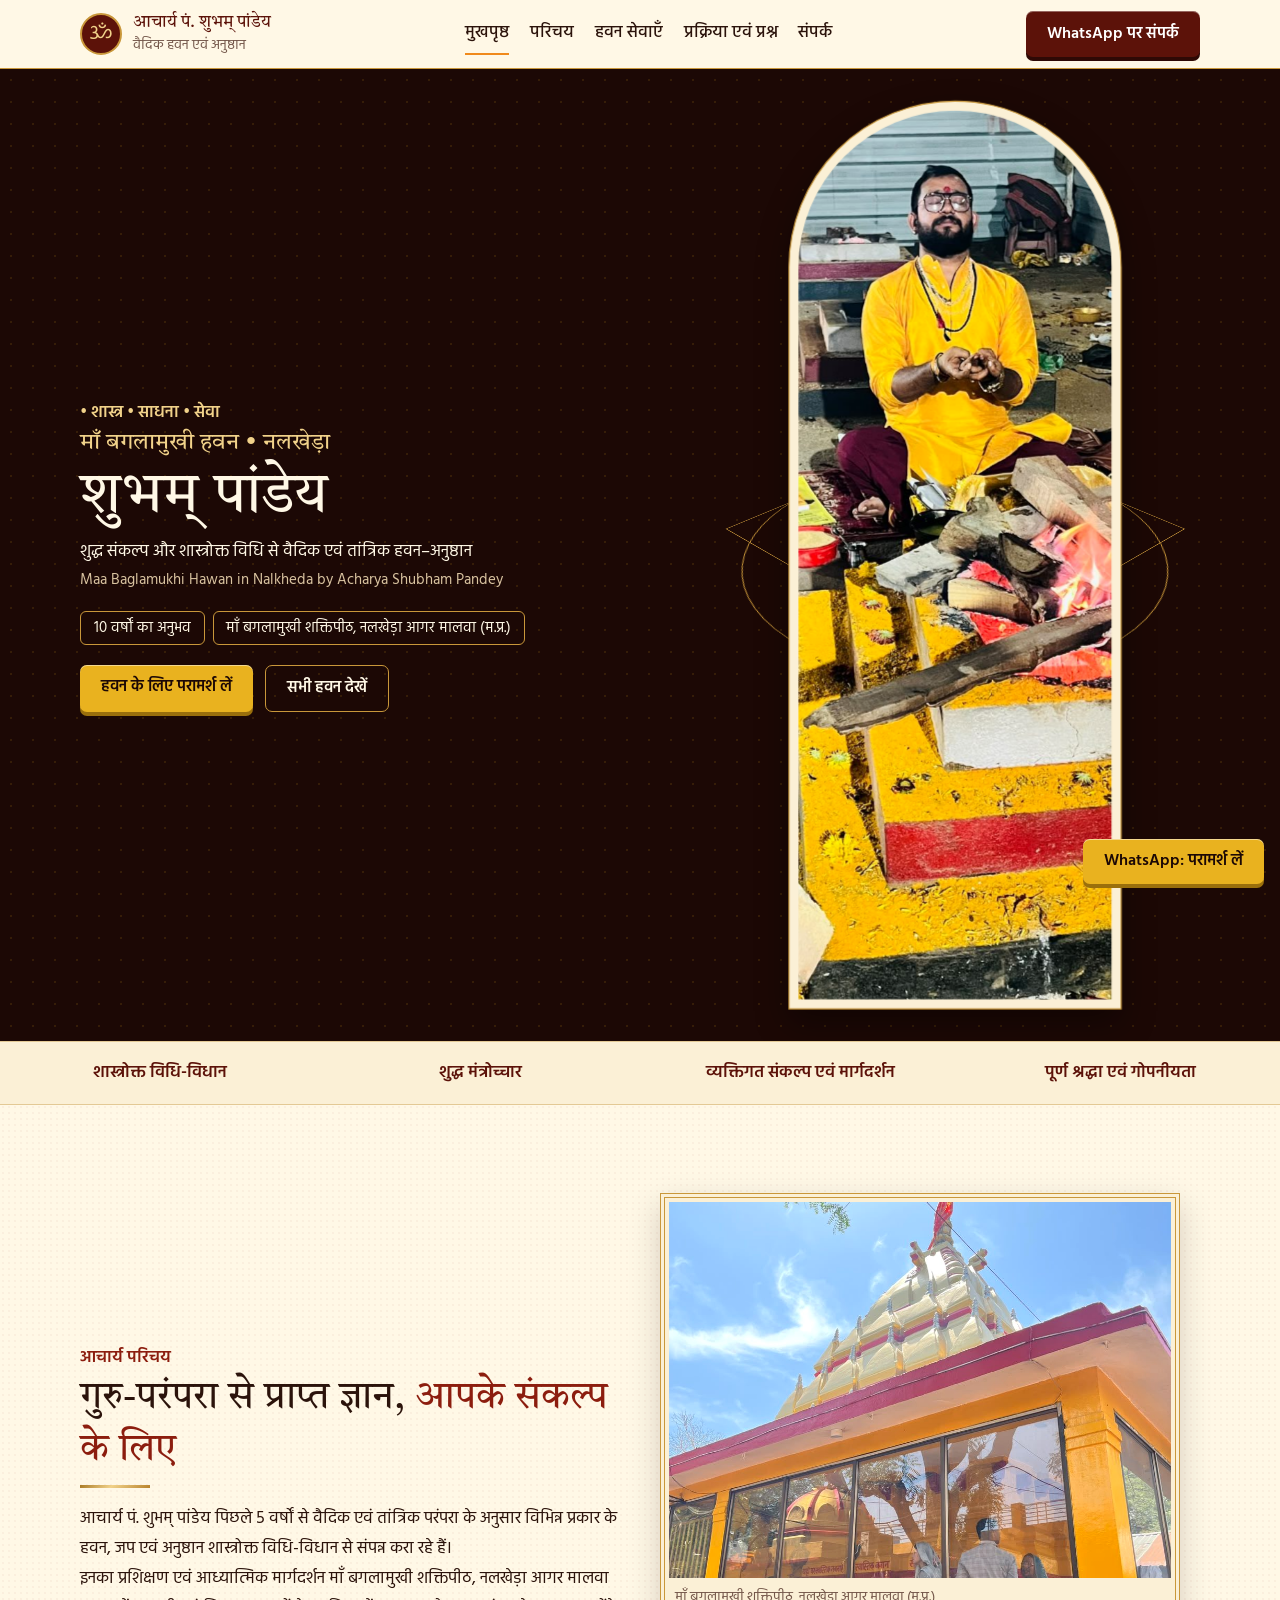
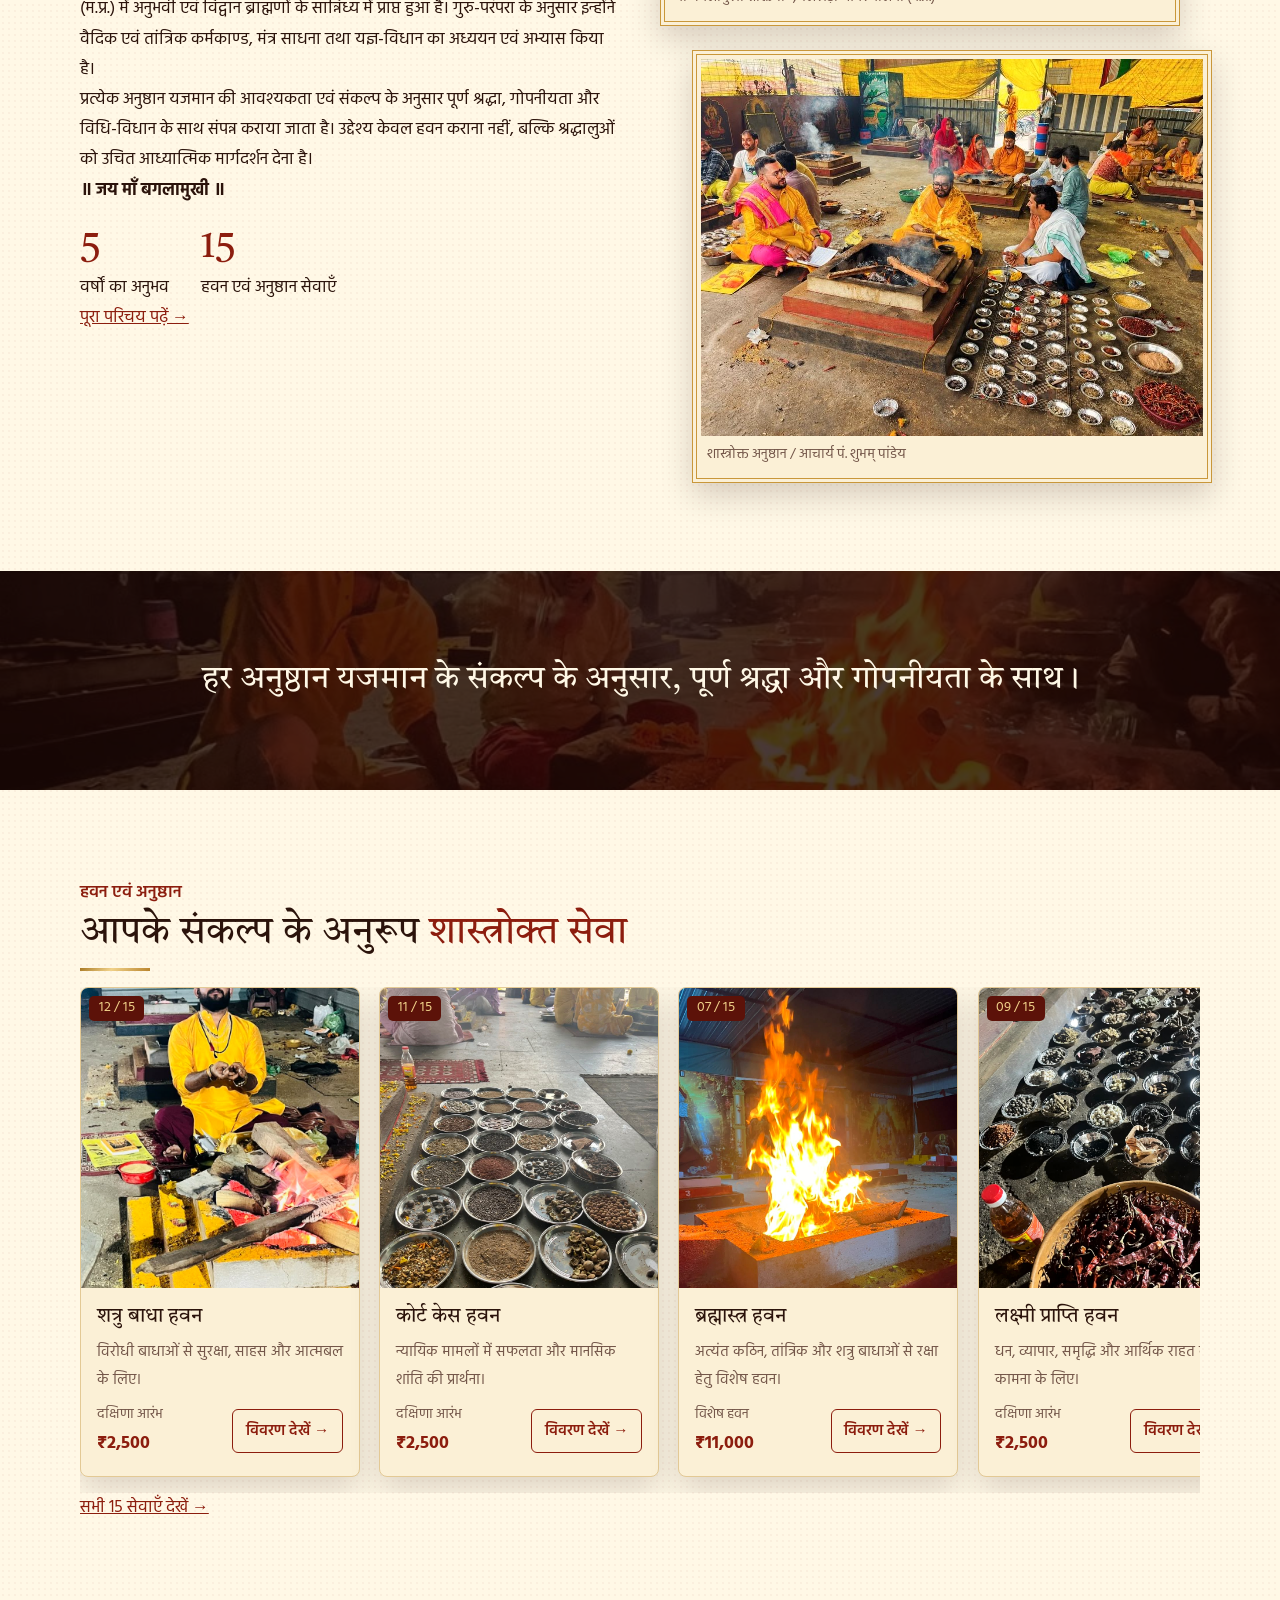
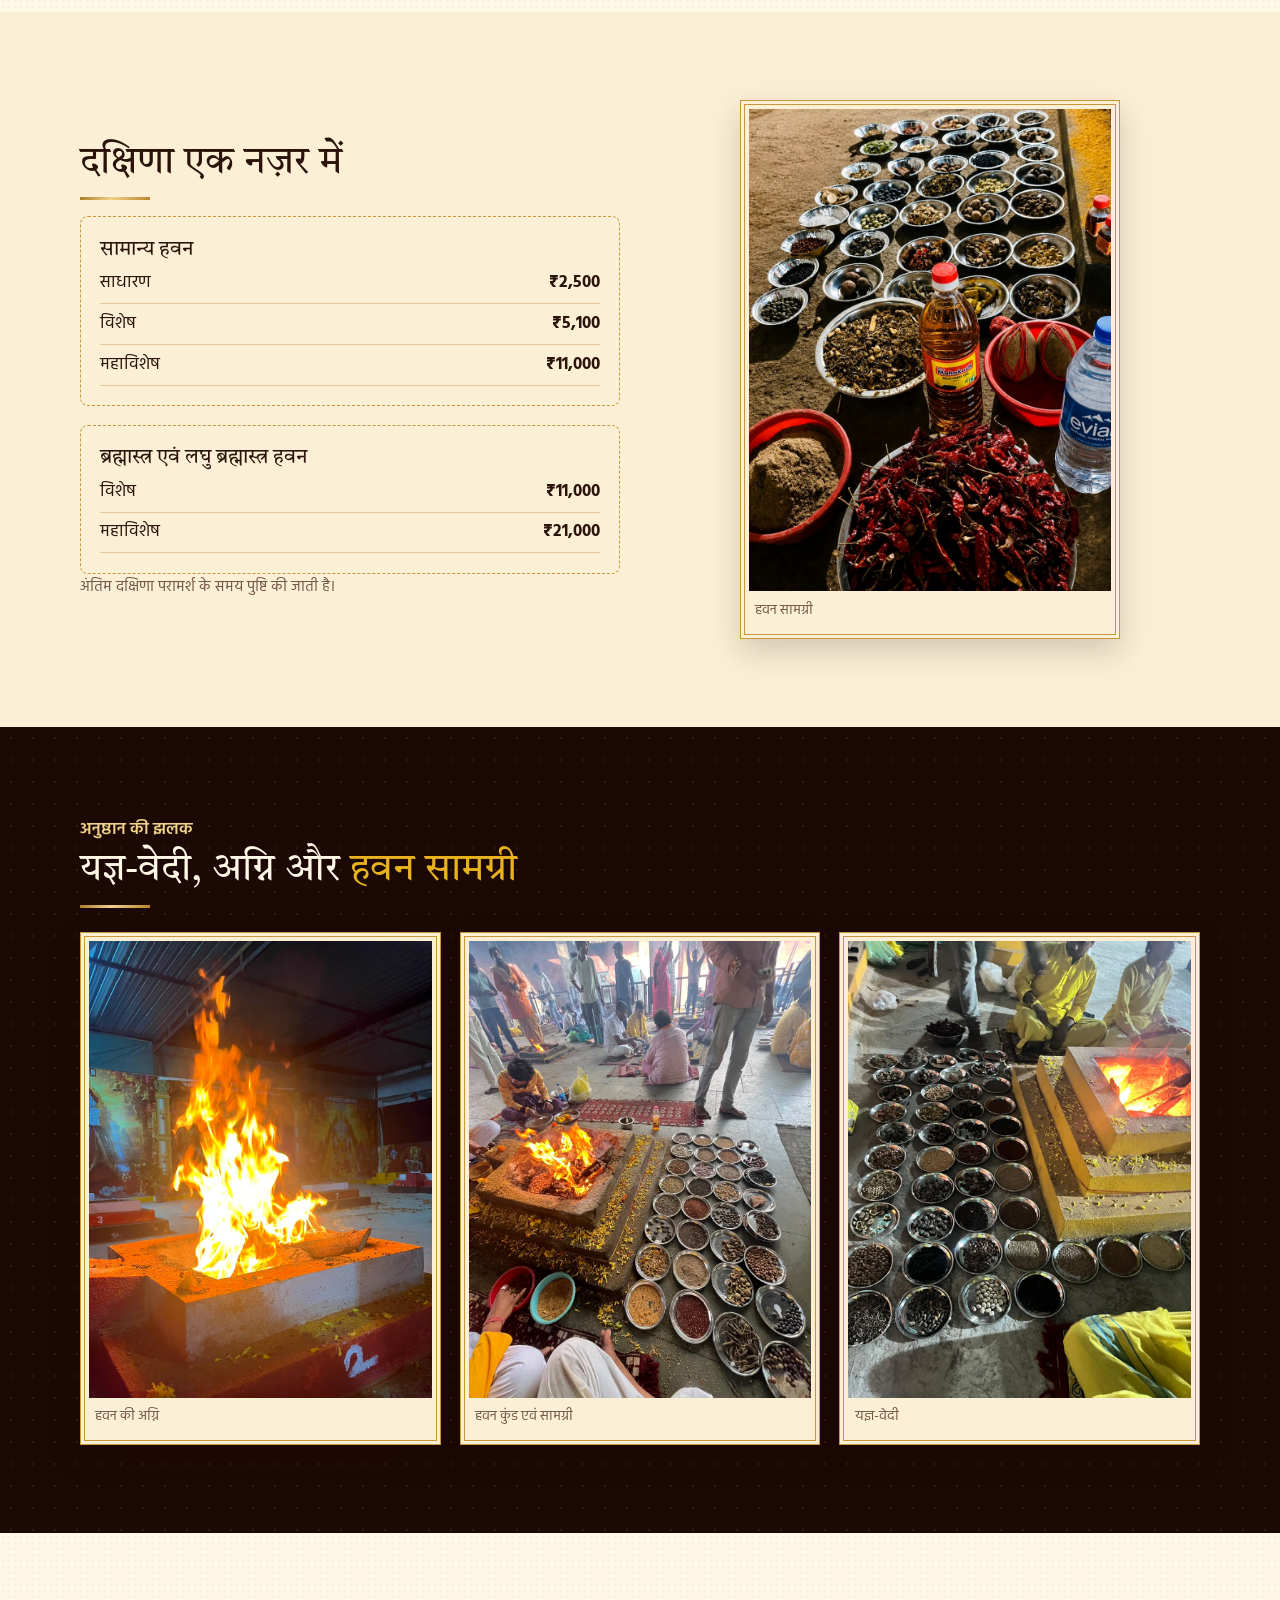
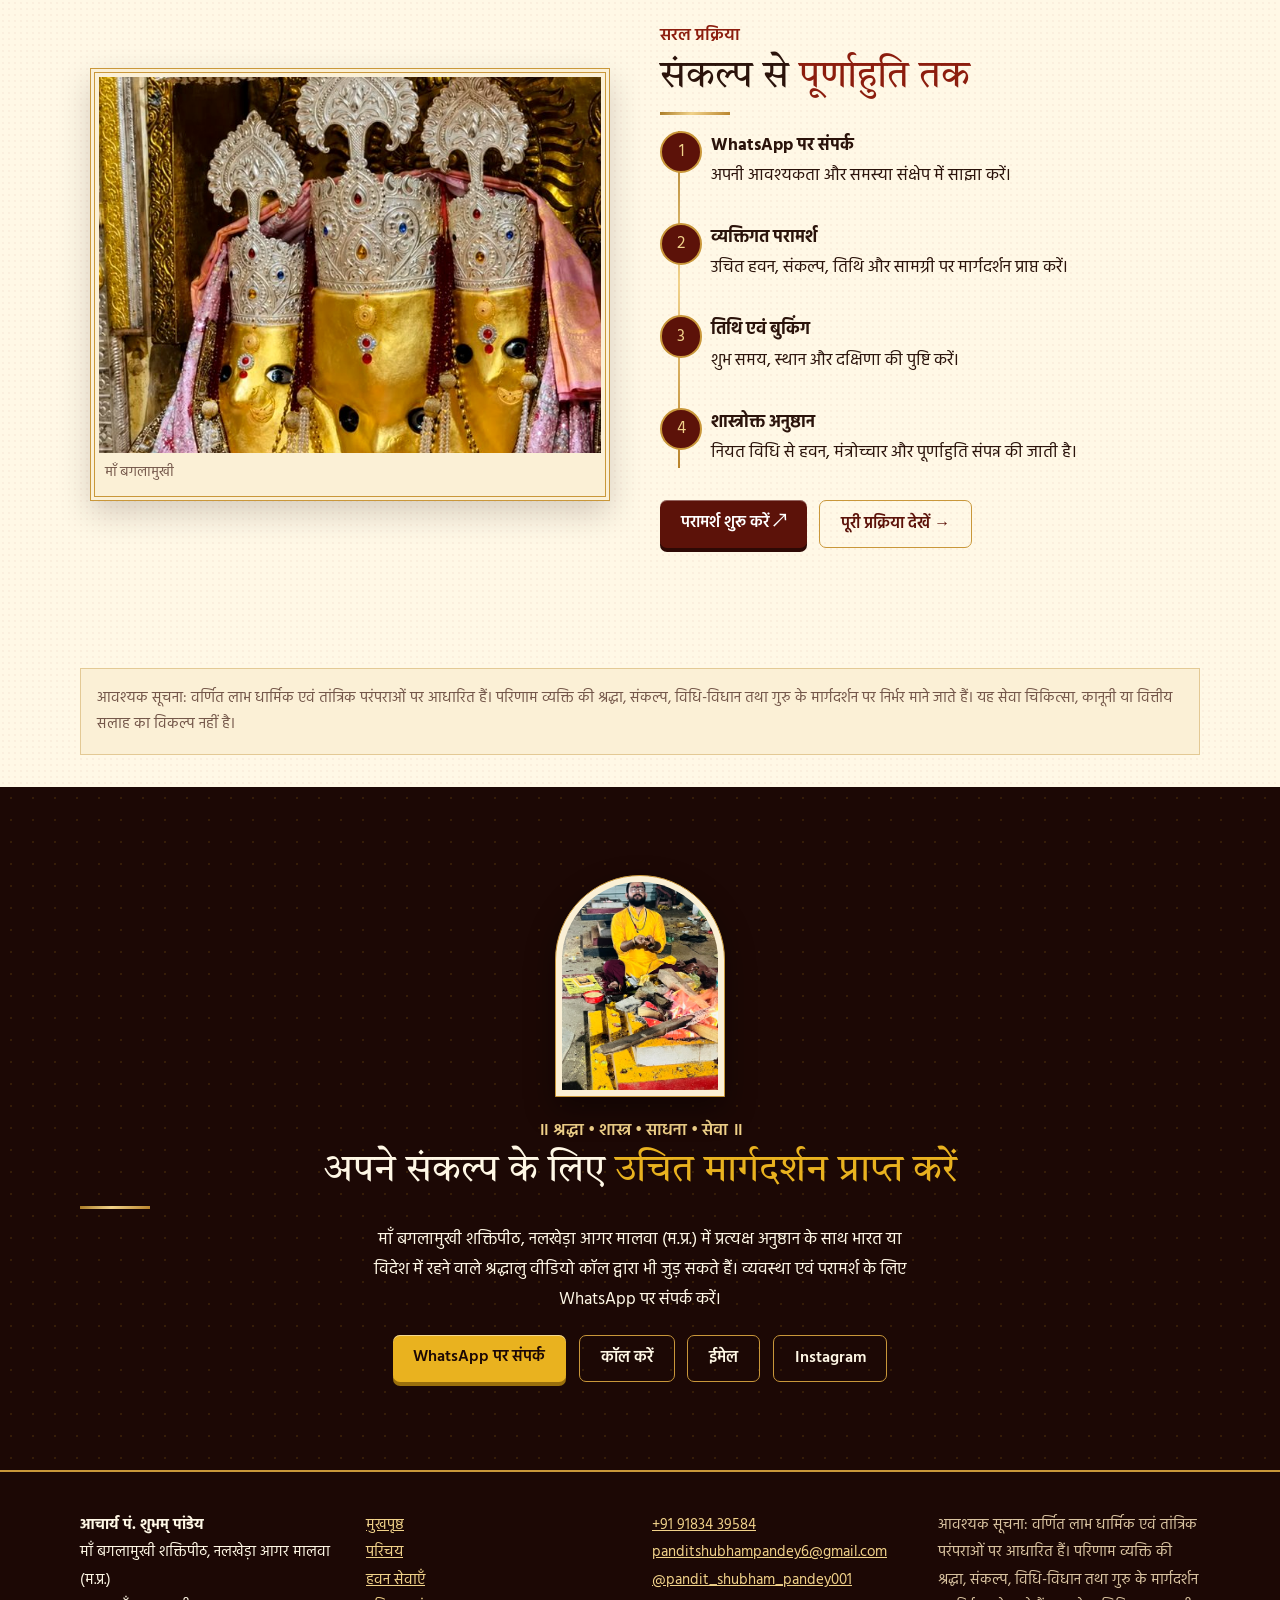
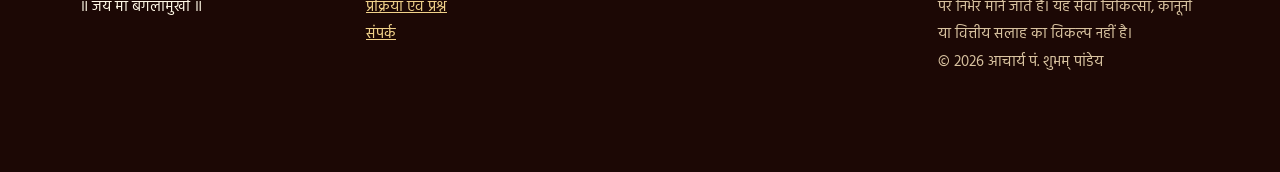
==== index.html @ 7a209ec8 "Ads updated" ====
<!DOCTYPE html>
<html lang="hi"><head>
    <!-- Google tag (gtag.js) -->
<script async src="https://www.googletagmanager.com/gtag/js?id=AW-18493636397"></script>
<script>
  window.dataLayer = window.dataLayer || [];
  function gtag(){dataLayer.push(arguments);}
  gtag('js', new Date());

  gtag('config', 'AW-18493636397');
</script>
<meta charset="utf-8"><meta name="viewport" content="width=device-width,initial-scale=1,viewport-fit=cover"><meta name="theme-color" content="#5c1209">
<title>माँ बगलामुखी हवन नलखेड़ा | आचार्य शुभम् पांडेय</title><meta name="description" content="आचार्य पं. शुभम् पांडेय द्वारा नलखेड़ा में माँ बगलामुखी हवन, जप एवं शास्त्रोक्त अनुष्ठान। परामर्श एवं बुकिंग WhatsApp पर।"><link rel="canonical" href="https://maabaglaamukhihawan.in/">
<link rel="icon" href="/favicon.svg" type="image/svg+xml">
<meta property="og:type" content="website"><meta property="og:title" content="माँ बगलामुखी हवन नलखेड़ा | आचार्य शुभम् पांडेय"><meta property="og:description" content="आचार्य पं. शुभम् पांडेय द्वारा नलखेड़ा में माँ बगलामुखी हवन, जप एवं शास्त्रोक्त अनुष्ठान। परामर्श एवं बुकिंग WhatsApp पर।"><meta property="og:url" content="https://maabaglaamukhihawan.in/"><meta property="og:image" content="https://maabaglaamukhihawan.in/main%20header%20photos/Hero%20section%20with%20bio.jpeg"><meta property="og:image:alt" content="आचार्य पं. शुभम् पांडेय"><meta name="twitter:card" content="summary_large_image">
<link rel="preconnect" href="https://fonts.googleapis.com"><link rel="preconnect" href="https://fonts.gstatic.com" crossorigin>
<link href="https://fonts.googleapis.com/css2?family=Hind:wght@400;500;600;700&family=Tiro+Devanagari+Hindi&display=swap" rel="stylesheet">
<link rel="stylesheet" href="styles.css"><script src="script.js" defer></script><script type="application/ld+json">{"@context":"https://schema.org","@graph":[{"@type":"WebSite","name":"माँ बगलामुखी हवन नलखेड़ा","url":"https://maabaglaamukhihawan.in/"},{"@type":"Person","name":"आचार्य पं. शुभम् पांडेय","telephone":"+919183439584","email":"panditshubhampandey6@gmail.com","sameAs":["https://www.instagram.com/pandit_shubham_pandey001/"]}]}</script></head><body>
<a class="skip" href="#main">मुख्य सामग्री पर जाएँ</a>
<header class="hdr"><div class="wrap"><a class="brand" href="index.html"><span class="om" aria-hidden="true">ॐ</span><span><b>आचार्य पं. शुभम् पांडेय</b><small>वैदिक हवन एवं अनुष्ठान</small></span></a>
<button class="menu-toggle" aria-expanded="false" aria-controls="site-nav" aria-label="मेनू">☰</button>
<nav id="site-nav" aria-label="मुख्य"><ul><li><a href="index.html" aria-current="page">मुखपृष्ठ</a></li><li><a href="about.html">परिचय</a></li><li><a href="services.html">हवन सेवाएँ</a></li><li><a href="process.html">प्रक्रिया एवं प्रश्न</a></li><li><a href="contact.html">संपर्क</a></li></ul></nav><a class="btn hide-m wa-link" data-message="नमस्ते आचार्य जी, मैं हवन/अनुष्ठान की बुकिंग के लिए जानकारी चाहता/चाहती हूँ।" href="https://wa.me/919183439584" target="_blank" rel="noopener">WhatsApp पर संपर्क</a></div></header>
<main id="main"><section class="hero dark"><div class="wrap"><div><p class="kicker">• शास्त्र • साधना • सेवा</p><h1><small>माँ बगलामुखी हवन • नलखेड़ा</small>शुभम् पांडेय</h1><p class="lead">शुद्ध संकल्प और शास्त्रोक्त विधि से वैदिक एवं तांत्रिक हवन–अनुष्ठान</p><p lang="en" class="note" style="color:#d9c3a0">Maa Baglamukhi Hawan in Nalkheda by Acharya Shubham Pandey</p><div class="chips"><span>10 वर्षों का अनुभव</span><span>माँ बगलामुखी शक्तिपीठ, नलखेड़ा आगर मालवा (म.प्र.)</span></div><div class="row"><a class="btn gold wa-link" data-message="नमस्ते आचार्य जी, मैं हवन/अनुष्ठान की बुकिंग के लिए जानकारी चाहता/चाहती हूँ।" href="https://wa.me/919183439584" target="_blank" rel="noopener">हवन के लिए परामर्श लें</a><a class="btn ghost" href="services.html">सभी हवन देखें</a></div></div>
<div class="scene"><div class="mandala" aria-hidden="true"><i></i><i></i><i></i><i></i></div><div class="arch"><img src="main%20header%20photos/Hero%20section%20with%20bio.jpeg" alt="आचार्य पं. शुभम् पांडेय हवन कुंड के सामने" width="600" height="800" decoding="async" style="object-position:50% 18%"></div></div></div></section>
<div class="trust"><div>शास्त्रोक्त विधि-विधान</div><div>शुद्ध मंत्रोच्चार</div><div>व्यक्तिगत संकल्प एवं मार्गदर्शन</div><div>पूर्ण श्रद्धा एवं गोपनीयता</div></div>
<section class="sec"><div class="wrap split"><div class="reveal"><p class="kicker">आचार्य परिचय</p><h2>गुरु-परंपरा से प्राप्त ज्ञान, <em>आपके संकल्प के लिए</em></h2><p>आचार्य पं. शुभम् पांडेय पिछले 5 वर्षों से वैदिक एवं तांत्रिक परंपरा के अनुसार विभिन्न प्रकार के हवन, जप एवं अनुष्ठान शास्त्रोक्त विधि-विधान से संपन्न करा रहे हैं।</p><p>इनका प्रशिक्षण एवं आध्यात्मिक मार्गदर्शन माँ बगलामुखी शक्तिपीठ, नलखेड़ा आगर मालवा (म.प्र.) में अनुभवी एवं विद्वान ब्राह्मणों के सान्निध्य में प्राप्त हुआ है। गुरु-परंपरा के अनुसार इन्होंने वैदिक एवं तांत्रिक कर्मकाण्ड, मंत्र साधना तथा यज्ञ-विधान का अध्ययन एवं अभ्यास किया है।</p><p>प्रत्येक अनुष्ठान यजमान की आवश्यकता एवं संकल्प के अनुसार पूर्ण श्रद्धा, गोपनीयता और विधि-विधान के साथ संपन्न कराया जाता है। उद्देश्य केवल हवन कराना नहीं, बल्कि श्रद्धालुओं को उचित आध्यात्मिक मार्गदर्शन देना है।</p><p><b>॥ जय माँ बगलामुखी ॥</b></p><div class="stats"><span><b data-count="5">5</b>वर्षों का अनुभव</span><span><b data-count="15">15</b>हवन एवं अनुष्ठान सेवाएँ</span></div><p><a href="about.html">पूरा परिचय पढ़ें →</a></p></div>
<div><figure class="frame tilt reveal"><img src="main%20header%20photos/WhatsApp%20Image%202026-08-17%20at%2023.06.39.jpeg" alt="माँ बगलामुखी शक्तिपीठ, नलखेड़ा" loading="lazy" decoding="async"><figcaption>माँ बगलामुखी शक्तिपीठ, नलखेड़ा आगर मालवा (म.प्र.)</figcaption></figure><figure class="frame tilt reveal" style="margin-top:1.5rem;margin-left:2rem"><img src="main%20header%20photos/WhatsApp%20Image%202026-08-17%20at%2023.06.40%20(2).jpeg" alt="आचार्य जी यजमान के साथ हवन करते हुए" loading="lazy" decoding="async"><figcaption>शास्त्रोक्त अनुष्ठान / आचार्य पं. शुभम् पांडेय</figcaption></figure></div></div></section>
<section class="sec dark qband"><img src="extra-photos/hawan-ratri-agni.jpeg" alt="" aria-hidden="true" loading="lazy"><div class="wrap"><p class="quote reveal">हर अनुष्ठान यजमान के संकल्प के अनुसार, पूर्ण श्रद्धा और गोपनीयता के साथ।</p></div></section>
<section class="sec"><div class="wrap"><p class="kicker">हवन एवं अनुष्ठान</p><h2>आपके संकल्प के अनुरूप <em>शास्त्रोक्त सेवा</em></h2><div class="scroller"><article class="card tilt " data-cat="raksha"><div class="ph"><img src="hawan%20photos/WhatsApp%20Image%202026-08-17%20at%2023.12.53%20(1).jpeg" alt="शत्रु बाधा हवन की झलक" width="400" height="300" loading="lazy" decoding="async"><span class="num">12 / 15</span></div><div class="bd"><h3>शत्रु बाधा हवन</h3><p>विरोधी बाधाओं से सुरक्षा, साहस और आत्मबल के लिए।</p><div class="bt"><span><small>दक्षिणा आरंभ</small><b>₹2,500</b></span><button class="more" type="button" data-service="11">विवरण देखें →</button></div></div></article><article class="card tilt " data-cat="raksha"><div class="ph"><img src="hawan%20photos/WhatsApp%20Image%202026-08-17%20at%2023.12.45.jpeg" alt="कोर्ट केस हवन की झलक" width="400" height="300" loading="lazy" decoding="async"><span class="num">11 / 15</span></div><div class="bd"><h3>कोर्ट केस हवन</h3><p>न्यायिक मामलों में सफलता और मानसिक शांति की प्रार्थना।</p><div class="bt"><span><small>दक्षिणा आरंभ</small><b>₹2,500</b></span><button class="more" type="button" data-service="10">विवरण देखें →</button></div></div></article><article class="card tilt " data-cat="raksha"><div class="ph"><img src="hawan%20photos/WhatsApp%20Image%202026-08-17%20at%2023.13.00.jpeg" alt="ब्रह्मास्त्र हवन की झलक" width="400" height="300" loading="lazy" decoding="async"><span class="num">07 / 15</span></div><div class="bd"><h3>ब्रह्मास्त्र हवन</h3><p>अत्यंत कठिन, तांत्रिक और शत्रु बाधाओं से रक्षा हेतु विशेष हवन।</p><div class="bt"><span><small>विशेष हवन</small><b>₹11,000</b></span><button class="more" type="button" data-service="6">विवरण देखें →</button></div></div></article><article class="card tilt " data-cat="samriddhi"><div class="ph"><img src="hawan%20photos/WhatsApp%20Image%202026-08-17%20at%2023.12.58.jpeg" alt="लक्ष्मी प्राप्ति हवन की झलक" width="400" height="300" loading="lazy" decoding="async"><span class="num">09 / 15</span></div><div class="bd"><h3>लक्ष्मी प्राप्ति हवन</h3><p>धन, व्यापार, समृद्धि और आर्थिक राहत की कामना के लिए।</p><div class="bt"><span><small>दक्षिणा आरंभ</small><b>₹2,500</b></span><button class="more" type="button" data-service="8">विवरण देखें →</button></div></div></article><article class="card tilt " data-cat="sambandh"><div class="ph"><img src="hawan%20photos/WhatsApp%20Image%202026-08-17%20at%2023.12.43.jpeg" alt="शीघ्र विवाह हवन की झलक" width="400" height="300" loading="lazy" decoding="async"><span class="num">15 / 15</span></div><div class="bd"><h3>शीघ्र विवाह हवन</h3><p>विवाह की बाधा, शुभ योग और पारिवारिक सहमति की कामना के लिए।</p><div class="bt"><span><small>दक्षिणा आरंभ</small><b>₹2,500</b></span><button class="more" type="button" data-service="14">विवरण देखें →</button></div></div></article><article class="card tilt " data-cat="sambandh"><div class="ph"><img src="hawan%20photos/WhatsApp%20Image%202026-08-17%20at%2023.12.54%20(2).jpeg" alt="आकर्षण हवन की झलक" width="400" height="300" decoding="async"><span class="num">01 / 15</span></div><div class="bd"><h3>आकर्षण हवन</h3><p>व्यक्तित्व, सहयोग, अवसर और सामाजिक प्रतिष्ठा के लिए।</p><div class="bt"><span><small>दक्षिणा आरंभ</small><b>₹2,500</b></span><button class="more" type="button" data-service="0">विवरण देखें →</button></div></div></article></div><p><a href="services.html">सभी 15 सेवाएँ देखें →</a></p></div></section>
<section class="sec" style="background:var(--paper)"><div class="wrap split"><div><h2>दक्षिणा एक नज़र में</h2><div class="tickets"><div class="ticket"><h3>सामान्य हवन</h3><ul><li>साधारण<b>₹2,500</b></li><li>विशेष<b>₹5,100</b></li><li>महाविशेष<b>₹11,000</b></li></ul></div><div class="ticket"><h3>ब्रह्मास्त्र एवं लघु ब्रह्मास्त्र हवन</h3><ul><li>विशेष<b>₹11,000</b></li><li>महाविशेष<b>₹21,000</b></li></ul></div></div><p class="note">अंतिम दक्षिणा परामर्श के समय पुष्टि की जाती है।</p></div><figure class="frame pt tilt reveal"><img src="extra-photos/samagri-bowls-day.jpeg" alt="कटोरियों में सजाई गई हवन सामग्री" loading="lazy" decoding="async"><figcaption>हवन सामग्री</figcaption></figure></div></section>
<section class="sec dark"><div class="wrap"><p class="kicker">अनुष्ठान की झलक</p><h2>यज्ञ-वेदी, अग्नि और <em>हवन सामग्री</em></h2><div class="pstrip"><figure class="frame pt tilt reveal"><img src="extra-photos/hawan-agni.jpeg" alt="हवन कुंड में प्रज्वलित अग्नि" loading="lazy" decoding="async"><figcaption>हवन की अग्नि</figcaption></figure><figure class="frame pt tilt reveal"><img src="extra-photos/hawan-kund-samagri.jpeg" alt="हवन कुंड और सजी हुई हवन सामग्री" loading="lazy" decoding="async"><figcaption>हवन कुंड एवं सामग्री</figcaption></figure><figure class="frame pt tilt reveal"><img src="extra-photos/hawan-vedi-yellow.jpeg" alt="पीले रंग की यज्ञ-वेदी में हवन" loading="lazy" decoding="async"><figcaption>यज्ञ-वेदी</figcaption></figure></div></div></section>
<section class="sec"><div class="wrap split rev"><div class="reveal"><p class="kicker">सरल प्रक्रिया</p><h2>संकल्प से <em>पूर्णाहुति तक</em></h2><ol class="tl"><li><b>WhatsApp पर संपर्क</b><br>अपनी आवश्यकता और समस्या संक्षेप में साझा करें।</li><li><b>व्यक्तिगत परामर्श</b><br>उचित हवन, संकल्प, तिथि और सामग्री पर मार्गदर्शन प्राप्त करें।</li><li><b>तिथि एवं बुकिंग</b><br>शुभ समय, स्थान और दक्षिणा की पुष्टि करें।</li><li><b>शास्त्रोक्त अनुष्ठान</b><br>नियत विधि से हवन, मंत्रोच्चार और पूर्णाहुति संपन्न की जाती है।</li></ol><div class="row"><a class="btn wa-link" data-message="नमस्ते आचार्य जी, मैं हवन/अनुष्ठान हेतु परामर्श और बुकिंग करना चाहता/चाहती हूँ।" href="https://wa.me/919183439584" target="_blank" rel="noopener">परामर्श शुरू करें ↗</a><a class="btn ghost" style="color:var(--maroon)" href="process.html">पूरी प्रक्रिया देखें →</a></div></div><figure class="frame tilt reveal"><img src="main%20header%20photos/WhatsApp%20Image%202026-08-17%20at%2023.06.40%20(1).jpeg" alt="माँ बगलामुखी की प्रतिमा" loading="lazy" decoding="async"><figcaption>माँ बगलामुखी</figcaption></figure></div></section>
<div class="wrap" style="padding-block:2rem"><p class="disc">आवश्यक सूचना: वर्णित लाभ धार्मिक एवं तांत्रिक परंपराओं पर आधारित हैं। परिणाम व्यक्ति की श्रद्धा, संकल्प, विधि-विधान तथा गुरु के मार्गदर्शन पर निर्भर माने जाते हैं। यह सेवा चिकित्सा, कानूनी या वित्तीय सलाह का विकल्प नहीं है।</p></div><section class="sec dark cta"><div class="wrap reveal"><div class="arch sm"><img src="extra-photos/acharya-hawan-kund.jpeg" alt="आचार्य जी हवन कुंड के सामने" loading="lazy" decoding="async"></div><p class="kicker">॥ श्रद्धा • शास्त्र • साधना • सेवा ॥</p><h2 style="text-align:center">अपने संकल्प के लिए <em>उचित मार्गदर्शन प्राप्त करें</em></h2><p>माँ बगलामुखी शक्तिपीठ, नलखेड़ा आगर मालवा (म.प्र.) में प्रत्यक्ष अनुष्ठान के साथ भारत या विदेश में रहने वाले श्रद्धालु वीडियो कॉल द्वारा भी जुड़ सकते हैं। व्यवस्था एवं परामर्श के लिए WhatsApp पर संपर्क करें।</p><div class="row"><a class="btn gold wa-link" data-message="नमस्ते आचार्य जी, मैं हवन/अनुष्ठान हेतु परामर्श और बुकिंग करना चाहता/चाहती हूँ।" href="https://wa.me/919183439584" target="_blank" rel="noopener">WhatsApp पर संपर्क</a><a class="btn ghost" href="tel:+919183439584">कॉल करें</a><a class="btn ghost" href="mailto:panditshubhampandey6@gmail.com">ईमेल</a><a class="btn ghost" href="https://www.instagram.com/pandit_shubham_pandey001/" target="_blank" rel="noopener">Instagram</a></div></div></section><dialog id="service-dialog" aria-labelledby="dialog-title"><button class="dialog-close" aria-label="बंद करें">×</button><div id="dialog-content"></div></dialog></main>
<footer><div class="wrap"><div><b>आचार्य पं. शुभम् पांडेय</b><p>माँ बगलामुखी शक्तिपीठ, नलखेड़ा आगर मालवा (म.प्र.)</p><p>॥ जय माँ बगलामुखी ॥</p></div><ul><li><a href="index.html">मुखपृष्ठ</a></li><li><a href="about.html">परिचय</a></li><li><a href="services.html">हवन सेवाएँ</a></li><li><a href="process.html">प्रक्रिया एवं प्रश्न</a></li><li><a href="contact.html">संपर्क</a></li></ul><div><p><a href="tel:+919183439584">+91 91834 39584</a><br><a href="mailto:panditshubhampandey6@gmail.com">panditshubhampandey6@gmail.com</a><br><a href="https://www.instagram.com/pandit_shubham_pandey001/" target="_blank" rel="noopener">@pandit_shubham_pandey001</a></p></div><p class="note" style="color:#d9c3a0">आवश्यक सूचना: वर्णित लाभ धार्मिक एवं तांत्रिक परंपराओं पर आधारित हैं। परिणाम व्यक्ति की श्रद्धा, संकल्प, विधि-विधान तथा गुरु के मार्गदर्शन पर निर्भर माने जाते हैं। यह सेवा चिकित्सा, कानूनी या वित्तीय सलाह का विकल्प नहीं है।<br>© <span data-year>2026</span> आचार्य पं. शुभम् पांडेय</p></div></footer>
<div class="float"><a class="btn gold wa-link" data-message="नमस्ते आचार्य जी, मैं हवन/अनुष्ठान हेतु परामर्श और बुकिंग करना चाहता/चाहती हूँ।" href="https://wa.me/919183439584" target="_blank" rel="noopener">WhatsApp: परामर्श लें</a></div>
<div class="bar"><a class="btn gold" href="tel:+919183439584">कॉल करें</a><a class="btn gold wa-link" data-message="नमस्ते आचार्य जी, मैं हवन/अनुष्ठान हेतु परामर्श और बुकिंग करना चाहता/चाहती हूँ।" href="https://wa.me/919183439584" target="_blank" rel="noopener">WhatsApp</a></div>
<button class="top" aria-label="ऊपर जाएँ">↑</button></body></html>
---- styles.css ----
/* tokens */
:root{--sindoor:#8c1d0e;--maroon:#5c1209;--night:#1c0805;--turmeric:#e9b21f;--saffron:#f08a1c;--brass:#c9973a;--brass-light:#f1d28a;--ivory:#fff8e6;--paper:#fbf0d6;--ink:#2b130b;--muted:#74574a;--line:#e3c995;--brassg:linear-gradient(135deg,#a97a25,#f1d28a 45%,#b8832b)}
/* reset+base */
*{box-sizing:border-box;margin:0}html{scroll-behavior:smooth;scroll-padding-top:80px}
body{font:400 1.05rem/1.8 Hind,sans-serif;color:var(--ink);background:var(--ivory) radial-gradient(rgba(140,29,14,.04) 1px,transparent 1px) 0 0/6px 6px;overflow-x:clip}
h1,h2,h3{font-family:'Tiro Devanagari Hindi',serif;font-weight:400;line-height:1.35}
h1{font-size:clamp(2rem,6vw,3.6rem)}h2{font-size:clamp(1.6rem,4vw,2.4rem)}img{max-width:100%;display:block}a{color:var(--sindoor)}
:focus-visible{outline:3px solid var(--saffron);outline-offset:3px}
.skip{position:absolute;left:-999px;background:var(--turmeric);padding:.5rem 1rem;z-index:99}.skip:focus{left:8px;top:8px}
.wrap{width:min(1120px,92%);margin:auto}.sec{padding:clamp(3rem,7vw,5.5rem) 0}.dark{background:var(--night) radial-gradient(rgba(233,178,31,.12) 1px,transparent 1px) 0 0/22px 22px;color:var(--ivory)}
.kicker{color:var(--sindoor);font-weight:600;letter-spacing:0}.dark .kicker{color:var(--brass-light)}
h2::after{content:"";display:block;width:70px;height:3px;background:var(--brassg);margin:.5rem 0 1rem}em{font-style:normal;color:var(--sindoor)}.dark em{color:var(--turmeric)}
.lead{max-width:64ch}.note{color:var(--muted);font-size:.95rem}
/* header */
.hdr{position:sticky;top:0;z-index:50;background:var(--ivory);border-bottom:1px solid var(--brass)}
.hdr .wrap{display:flex;align-items:center;justify-content:space-between;min-height:68px;gap:1rem}
.brand{min-width:0;display:flex;gap:.7rem;align-items:center;text-decoration:none;color:var(--maroon);line-height:1.3}.brand b{display:block;font-family:'Tiro Devanagari Hindi',serif;font-weight:400}.brand small{color:var(--muted)}
.om{width:42px;height:42px;border-radius:50%;background:var(--maroon);color:var(--brass-light);display:grid;place-items:center;border:2px solid var(--brass);font-size:1.3rem}
nav ul{display:flex;gap:1.3rem;list-style:none;padding:0}nav a{text-decoration:none;color:var(--ink);font-weight:500;padding:.4rem 0;border-bottom:2px solid transparent}nav a[aria-current],nav a:hover{border-color:var(--saffron)}
.menu-toggle{display:none;min-width:44px;min-height:44px;background:var(--maroon);color:#fff;border:0;border-radius:6px}
@media(max-width:900px){.menu-toggle{display:block}nav{position:fixed;inset:68px 0 0;background:var(--night);transform-origin:top;transform:perspective(900px) rotateX(-90deg);opacity:0;pointer-events:none;transition:transform .45s,opacity .3s;padding:2rem}nav.open{transform:none;opacity:1;pointer-events:auto}nav ul{flex-direction:column;font-size:1.3rem}nav a{color:var(--ivory)}.hdr .btn.hide-m{display:none}}
/* buttons */
.btn,button.btn{display:inline-block;min-height:44px;padding:.6rem 1.3rem;border-radius:7px;border:0;background:var(--maroon);color:#fff;font:600 1rem Hind;text-decoration:none;cursor:pointer;box-shadow:0 1px 0 rgba(255,255,255,.35) inset,0 4px 0 #2e0905;transition:transform .15s}
.btn:hover{transform:translateY(-2px)}.btn:active{transform:translateY(3px);box-shadow:0 1px 0 #2e0905}.btn.gold{background:var(--turmeric);color:var(--night);box-shadow:0 1px 0 rgba(255,255,255,.5) inset,0 4px 0 #9a6f0c}.btn.ghost{background:transparent;border:1px solid var(--brass);box-shadow:none;color:inherit}
.row{display:flex;flex-wrap:wrap;gap:.8rem;margin-top:1.2rem}
/* hero 3D */
.hero{padding:clamp(2.5rem,6vw,5rem) 0;overflow:hidden;position:relative}.hero .wrap{display:grid;grid-template-columns:minmax(0,1fr);gap:2.5rem;align-items:center}
@media(min-width:900px){.hero .wrap{grid-template-columns:minmax(0,1.2fr) minmax(0,1fr)}}
.hero h1 small{display:block;font-size:.4em;color:var(--brass-light)}
.chips{display:flex;flex-wrap:wrap;gap:.5rem;margin-top:1rem}.chips span{border:1px solid var(--brass);padding:.2rem .8rem;border-radius:6px;font-size:.92rem}
.scene{position:relative;perspective:1200px;display:grid;place-items:center;min-height:380px}
.mandala{position:absolute;left:50%;top:50%;width:min(440px,86%);aspect-ratio:1;translate:-50% -50%;transform-style:preserve-3d;transform:rotateX(60deg)}
.mandala i{position:absolute;inset:0;border:1px solid var(--brass);border-radius:50%;animation:spin 70s linear infinite}
.mandala i:nth-child(2){inset:12%;border-radius:0;transform:translateZ(30px) rotate(45deg);animation-direction:reverse;animation-duration:90s}
.mandala i:nth-child(3){inset:22%;transform:translateZ(60px);animation-duration:60s}
.mandala i:nth-child(4){inset:34%;border-radius:0;transform:translateZ(90px);animation-duration:80s}
@keyframes spin{to{rotate:360deg}}
.arch{position:relative;width:min(300px,78%);border-radius:999px 999px 0 0;border:1px solid var(--brass);padding:8px;background:var(--paper);box-shadow:0 12px 30px rgba(0,0,0,.4);transform:translateZ(120px)}
.arch img{border-radius:999px 999px 0 0;aspect-ratio:3/4;object-fit:cover;width:100%;filter:saturate(1.05) contrast(1.02)}
/* header band of inner pages */
.page-head{padding:3rem 0}.page-head p{max-width:62ch}
/* reveal */
.js .reveal{opacity:0;transform:translateY(40px) rotateX(12deg);transition:opacity .7s,transform .7s}.js .reveal.is-visible{opacity:1;transform:none}
/* trust+quote */
.trust{display:grid;grid-template-columns:repeat(auto-fit,minmax(200px,1fr));border-block:1px solid var(--line);background:var(--paper)}.trust div{padding:1rem;text-align:center;font-weight:600;color:var(--maroon);transition:transform .3s}.trust div:hover{transform:translateY(-4px)}
.quote{text-align:center;font:clamp(1.3rem,3vw,2rem) 'Tiro Devanagari Hindi',serif}
/* intro */
.split{display:grid;grid-template-columns:minmax(0,1fr);gap:2.5rem;align-items:center}@media(min-width:800px){.split{grid-template-columns:repeat(2,minmax(0,1fr))}.split.rev>:first-child{order:2}}
.frame{border:1px solid var(--brass);padding:8px;background:var(--paper);box-shadow:0 12px 30px rgba(28,8,5,.18);outline:1px solid var(--brass);outline-offset:-5px}.frame img{aspect-ratio:4/3;object-fit:cover;width:100%;filter:saturate(1.05) contrast(1.02)}.frame figcaption{font-size:.9rem;color:var(--muted);padding:.4rem}
.stats{display:flex;flex-wrap:wrap;gap:1rem 2rem;margin-top:1rem}.stats b{font:2.4rem 'Tiro Devanagari Hindi';color:var(--sindoor);display:block}
dl{display:grid;grid-template-columns:auto 1fr;gap:.4rem 1rem;border-top:1px solid var(--line);padding-top:1rem}dt{font-weight:700}dd{margin:0}
/* tilt */
.tilt{transform-style:preserve-3d;transition:transform .2s;position:relative}
.tilt::after{content:"";position:absolute;inset:0;pointer-events:none;background:radial-gradient(circle at var(--gx,50%) var(--gy,50%),rgba(255,255,255,.18),transparent 55%);opacity:0;transition:opacity .2s}.tilt.on::after{opacity:1}
/* cards */
.cards{display:grid;grid-template-columns:repeat(auto-fill,minmax(250px,1fr));gap:1.4rem;perspective:900px}
.scroller{display:flex;gap:1.2rem;overflow-x:auto;scroll-snap-type:x mandatory;padding-bottom:1rem}.scroller .card{flex:0 0 min(280px,80%);scroll-snap-align:center}
.card{background:var(--paper);border:1px solid var(--line);border-radius:8px;overflow:hidden;box-shadow:0 1px 0 rgba(255,255,255,.4) inset,0 12px 30px rgba(28,8,5,.15);display:flex;flex-direction:column;color:var(--ink)}
.card .ph{position:relative}.card img{aspect-ratio:4/3;object-fit:cover;width:100%;filter:saturate(1.05) contrast(1.02)}.card .num{position:absolute;left:8px;top:8px;background:var(--maroon);color:var(--brass-light);padding:0 .6rem;border-radius:5px;font-size:.85rem}
.card .bd{padding:1rem;display:flex;flex-direction:column;gap:.5rem;flex:1}.card h3{font-size:1.25rem}.card p{font-size:.95rem;color:var(--muted);flex:1}.card .bt{display:flex;justify-content:space-between;align-items:center;gap:.5rem}.card small{display:block;color:var(--muted)}.card b{color:var(--sindoor);font-size:1.15rem}
.card button.more{min-height:44px;background:none;border:1px solid var(--sindoor);color:var(--sindoor);border-radius:6px;padding:0 .8rem;font:600 .95rem Hind;cursor:pointer}
.card.out{animation:flipout .25s forwards}@keyframes flipout{to{opacity:0;transform:rotateY(90deg)}}.card.in{animation:flipin .35s}@keyframes flipin{from{opacity:0;transform:rotateY(-90deg)}}
.filters{display:flex;gap:.5rem;overflow-x:auto;padding:.3rem 0 1rem}.filters button{flex:none;min-height:44px;padding:0 1rem;border:1px solid var(--brass);background:var(--paper);border-radius:7px;font:600 .95rem Hind;cursor:pointer}.filters button[aria-pressed=true]{background:var(--maroon);color:#fff}
/* tickets+table */
.tickets{display:grid;gap:1.2rem;grid-template-columns:repeat(auto-fit,minmax(280px,1fr))}.ticket{background:var(--paper);border:1px dashed var(--brass);padding:1.2rem;border-radius:8px;position:relative}.ticket ul{list-style:none;padding:0}.ticket li{display:flex;justify-content:space-between;border-bottom:1px solid var(--line);padding:.3rem 0}
.tw{overflow-x:auto}table{border-collapse:collapse;width:100%;min-width:480px}th,td{border:1px solid var(--line);padding:.7rem;text-align:left}th{background:var(--maroon);color:#fff}caption{text-align:left;font-weight:600;padding:.5rem 0}
.ruled{list-style:none;padding:0}.ruled li{padding:.8rem 0;border-top:1px solid var(--line)}
/* timeline */
.tl{list-style:none;padding:0 0 0 3.2rem;position:relative;perspective:900px}.tl::before{content:"";position:absolute;left:1.1rem;top:0;bottom:0;width:2px;background:var(--brassg)}
.tl li{position:relative;margin-bottom:2rem}.tl li::before{counter-increment:s;content:counter(s);position:absolute;left:-3.2rem;top:0;width:2.4rem;height:2.4rem;border-radius:50%;background:var(--maroon);color:var(--brass-light);border:2px solid var(--brass);display:grid;place-items:center}.tl{counter-reset:s}.tl i{display:block;color:var(--muted);font-style:normal}
.js .tl li.reveal{transform:rotateY(-20deg);transform-origin:left}
/* faq */
details{border-bottom:1px solid var(--line);padding:.9rem 0}summary{cursor:pointer;font-weight:600;min-height:44px}details[open] p{animation:fd .3s}@keyframes fd{from{opacity:0;transform:translateY(-6px)}}
/* dialog */
dialog{border:1px solid var(--brass);border-radius:10px;padding:0;max-width:min(620px,94vw);width:100%;background:var(--ivory);color:var(--ink);max-height:90vh}dialog[open]{animation:rise .35s}dialog::backdrop{background:#1c0805ee}
@keyframes rise{from{opacity:0;transform:perspective(900px) rotateX(-15deg) translateY(30px)}}
.di{padding:1.6rem}.dialog-close{position:absolute;right:8px;top:8px;width:44px;height:44px;border:0;background:var(--maroon);color:#fff;border-radius:6px;font-size:1.4rem;cursor:pointer}.benefits{padding-left:1.2rem}
.rates{display:flex;gap:.6rem;flex-wrap:wrap;margin:.6rem 0 1rem}.rate{flex:1;min-width:110px;border:1px dashed var(--brass);padding:.5rem;text-align:center}.rate b{display:block;color:var(--sindoor)}.no-scroll{overflow:hidden}
/* forms */
form{display:grid;gap:1rem;max-width:560px}label{font-weight:600;display:block}input,select,textarea{width:100%;min-height:46px;padding:.6rem;border:1px solid var(--brass);border-radius:6px;font:inherit;background:#fff;color:var(--ink)}[aria-invalid=true]{border-color:#b00020;border-width:2px}.err{color:#b00020;font-size:.9rem;min-height:1.2em}
.ph-box{border:2px dashed var(--brass);padding:.8rem;color:var(--muted);margin:.5rem 0}.msg{border-left:4px solid var(--turmeric);background:var(--paper);padding:1rem}
.panel{background:var(--paper);border:1px solid var(--brass);padding:1.5rem;border-radius:10px;display:grid;gap:.6rem}
.disc{border:1px solid var(--line);background:var(--paper);padding:1rem;font-size:.92rem;color:var(--muted)}
/* cta, footer */
.cta{text-align:center}.cta .row{justify-content:center}.cta p{max-width:62ch;margin:auto}
footer{background:var(--night);color:var(--ivory);padding:2.5rem 0 6rem;border-top:2px solid var(--brass);font-size:.95rem}footer .wrap{display:grid;gap:1.5rem;grid-template-columns:repeat(auto-fit,minmax(220px,1fr))}footer a{color:var(--brass-light)}footer ul{list-style:none;padding:0}
.float{position:fixed;right:16px;bottom:16px;z-index:40}.bar{display:none}.top{position:fixed;left:16px;bottom:16px;width:44px;height:44px;border-radius:6px;border:1px solid var(--brass);background:var(--maroon);color:#fff;cursor:pointer;opacity:0;pointer-events:none;transition:opacity .3s}.top.show{opacity:1;pointer-events:auto}
@media(max-width:767px){.float{display:none}.bar{display:grid;grid-template-columns:1fr 1fr;position:fixed;inset:auto 0 0;z-index:40;background:var(--night);padding:.5rem .5rem calc(.5rem + env(safe-area-inset-bottom));gap:.5rem}.bar .btn{text-align:center}body{padding-bottom:70px}.top{bottom:80px}.scene{min-height:300px}.mandala{transform:rotateX(60deg) scale(.8)}}
@view-transition{navigation:auto}
@media(prefers-reduced-motion:reduce),(pointer:coarse){.tilt{transform:none!important}.mandala i{animation:none}}
@media(prefers-reduced-motion:reduce){*{animation:none!important;transition:none!important;scroll-behavior:auto}.js .reveal{opacity:1;transform:none}}

/* photo strips */
.frame.pt img{aspect-ratio:3/4}
.pstrip{display:grid;gap:1.2rem;grid-template-columns:repeat(auto-fit,minmax(min(100%,220px),1fr));margin-top:1.5rem}
.pstrip .frame{margin:0!important}
/* mobile hardening */
img,video,table{max-width:100%}.wrap>*,.split>*{min-width:0}p,li,h1,h2,h3,dd,summary{overflow-wrap:anywhere}
@media(max-width:600px){body{font-size:1rem}.brand b{font-size:.98rem}.brand small{font-size:.8rem}.om{width:38px;height:38px}.hero{padding:1.8rem 0 2.5rem}.hero .wrap{gap:1.5rem}.scene{min-height:360px}.arch{width:min(240px,70%)}.lead{font-size:1.02rem}.chips span{font-size:.85rem}.row .btn{flex:1 1 100%;text-align:center}.cards{grid-template-columns:minmax(0,1fr)}.frame{outline-offset:-4px}.di{padding:1.2rem}dl{grid-template-columns:minmax(0,1fr)}dt{margin-top:.4rem}.page-head{padding:2rem 0}.sec{padding:2.5rem 0}.panel,.ticket{padding:1rem}.tl{padding-left:2.8rem}.tl li::before{left:-2.8rem;width:2.1rem;height:2.1rem}.tl::before{left:.95rem}form{max-width:100%}}

@media(max-width:767px){.arch{transform:none}.scene{perspective:none}}
.scene{grid-template-columns:minmax(0,1fr);justify-items:center}
.menu-toggle{flex:none;width:44px;font-size:1.3rem}

/* photo-filled layouts */
.frame img,.card img,.arch img{object-position:50% 30%}
.page-head .wrap{display:grid;grid-template-columns:minmax(0,1fr);gap:1.5rem;align-items:center}.page-head figure{margin:0;max-width:420px}.page-head .frame img{aspect-ratio:4/3}
@media(min-width:800px){.page-head .wrap{grid-template-columns:minmax(0,1.3fr) minmax(0,1fr)}.page-head figure{justify-self:end}}
.qband{position:relative;isolation:isolate;overflow:hidden}.qband>img{position:absolute;inset:0;width:100%;height:100%;object-fit:cover;z-index:-2}.qband::before{content:"";position:absolute;inset:0;background:rgba(28,8,5,.8);z-index:-1}
.arch.sm{width:170px;margin:0 auto 1.2rem;transform:none;padding:6px}
.split .frame{max-width:520px;width:100%;justify-self:center}.split .frame.pt{max-width:380px}
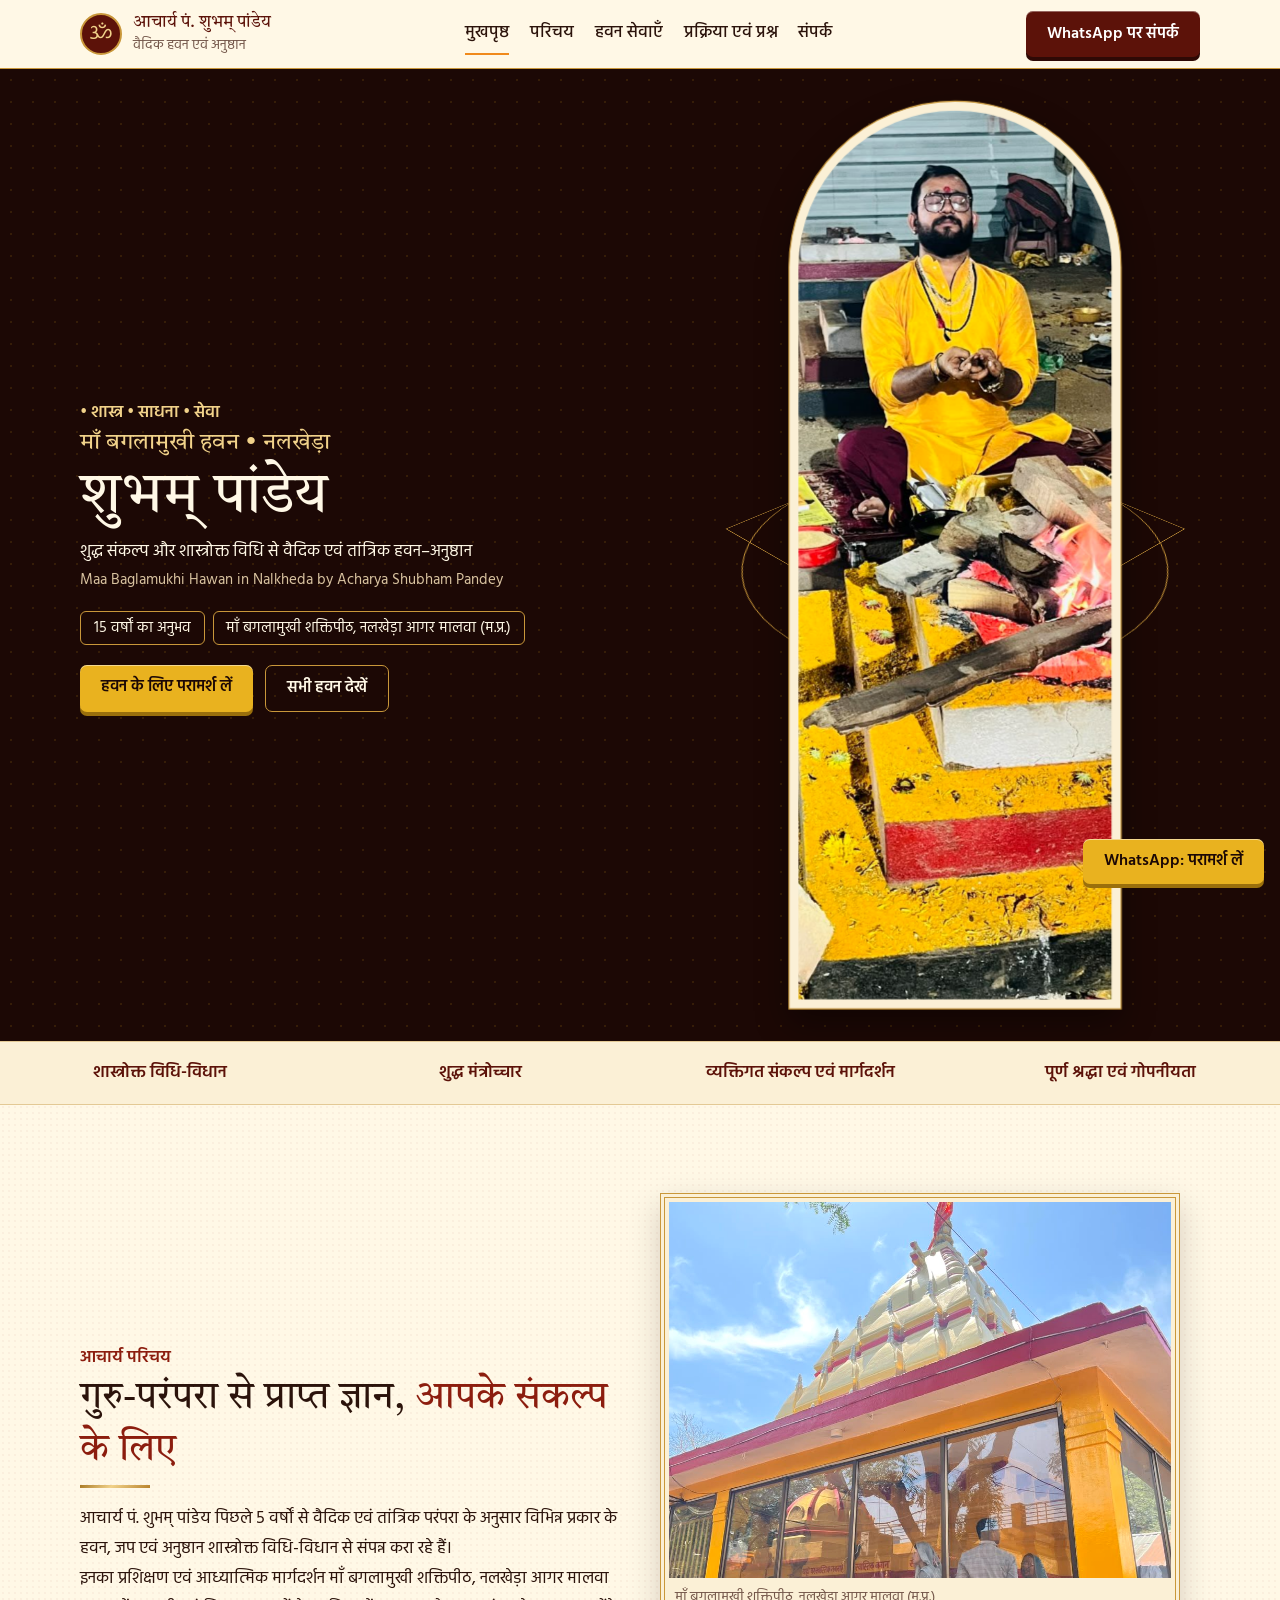
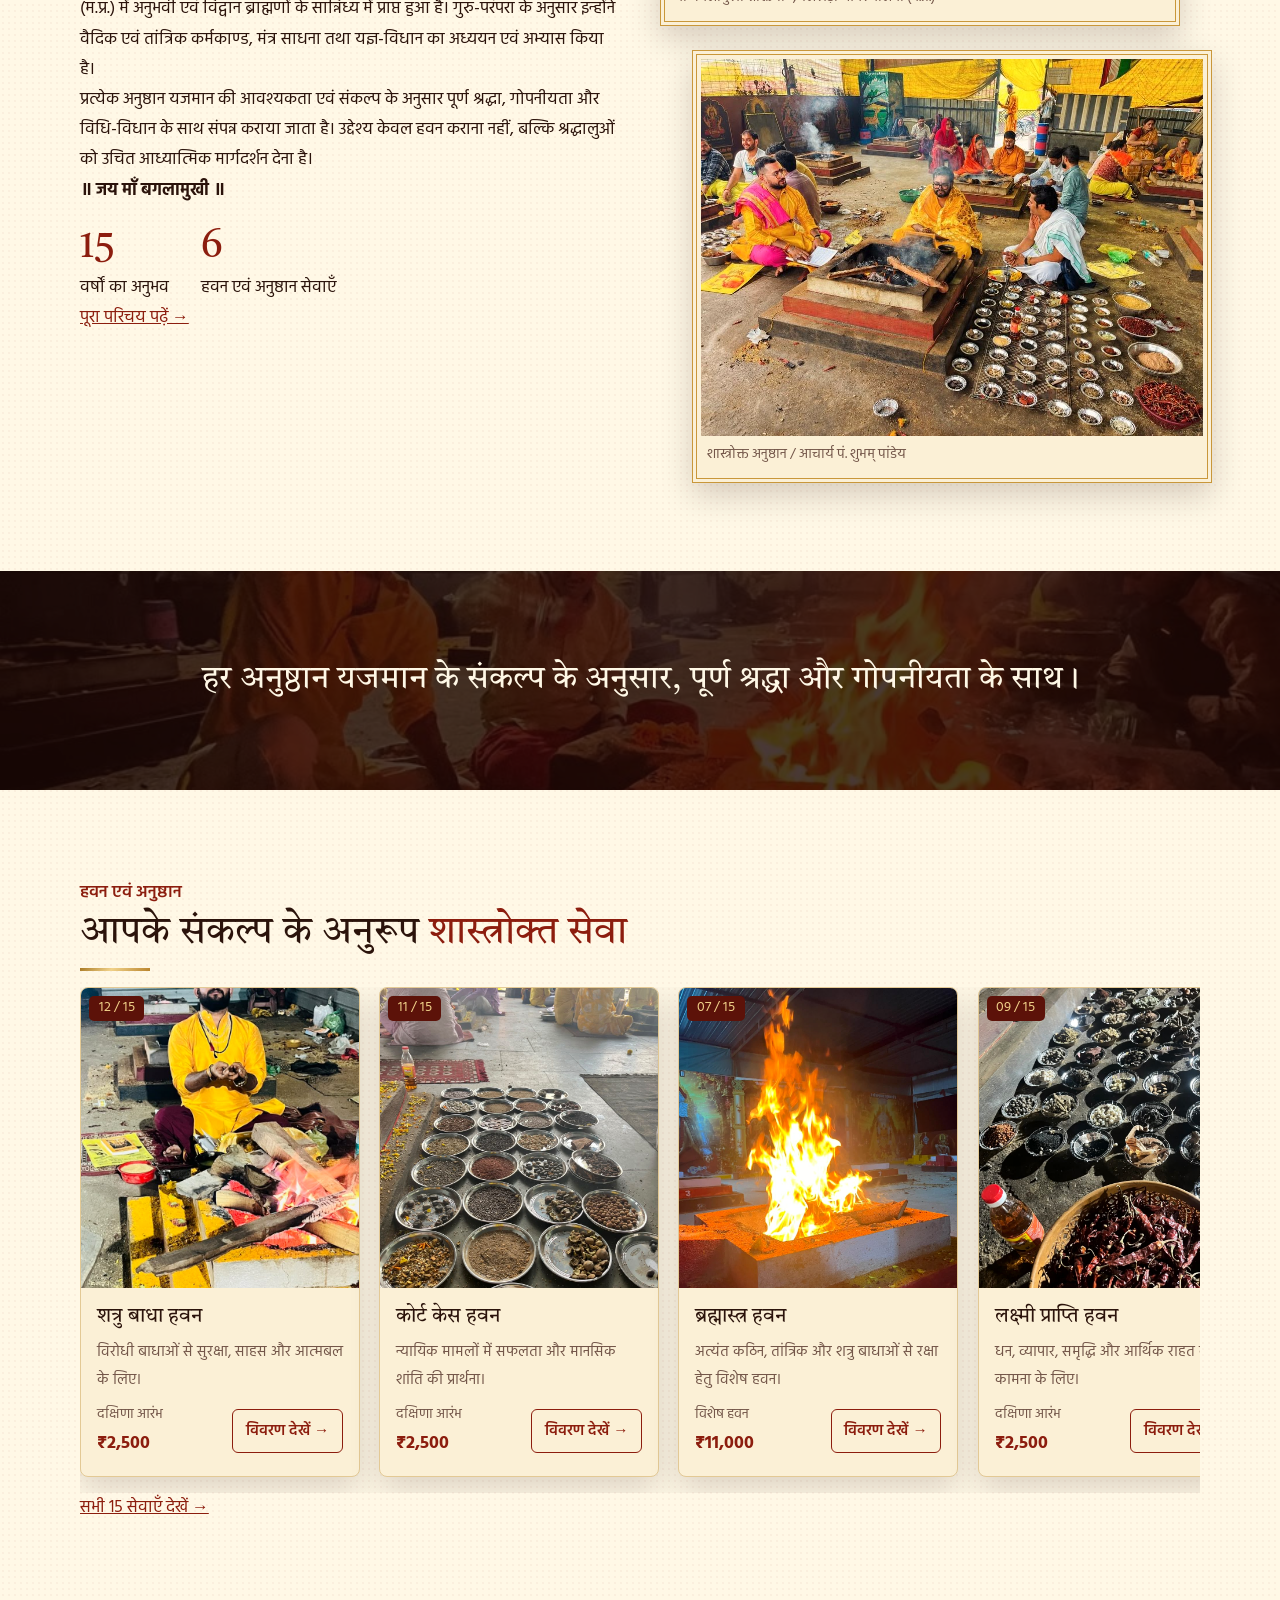
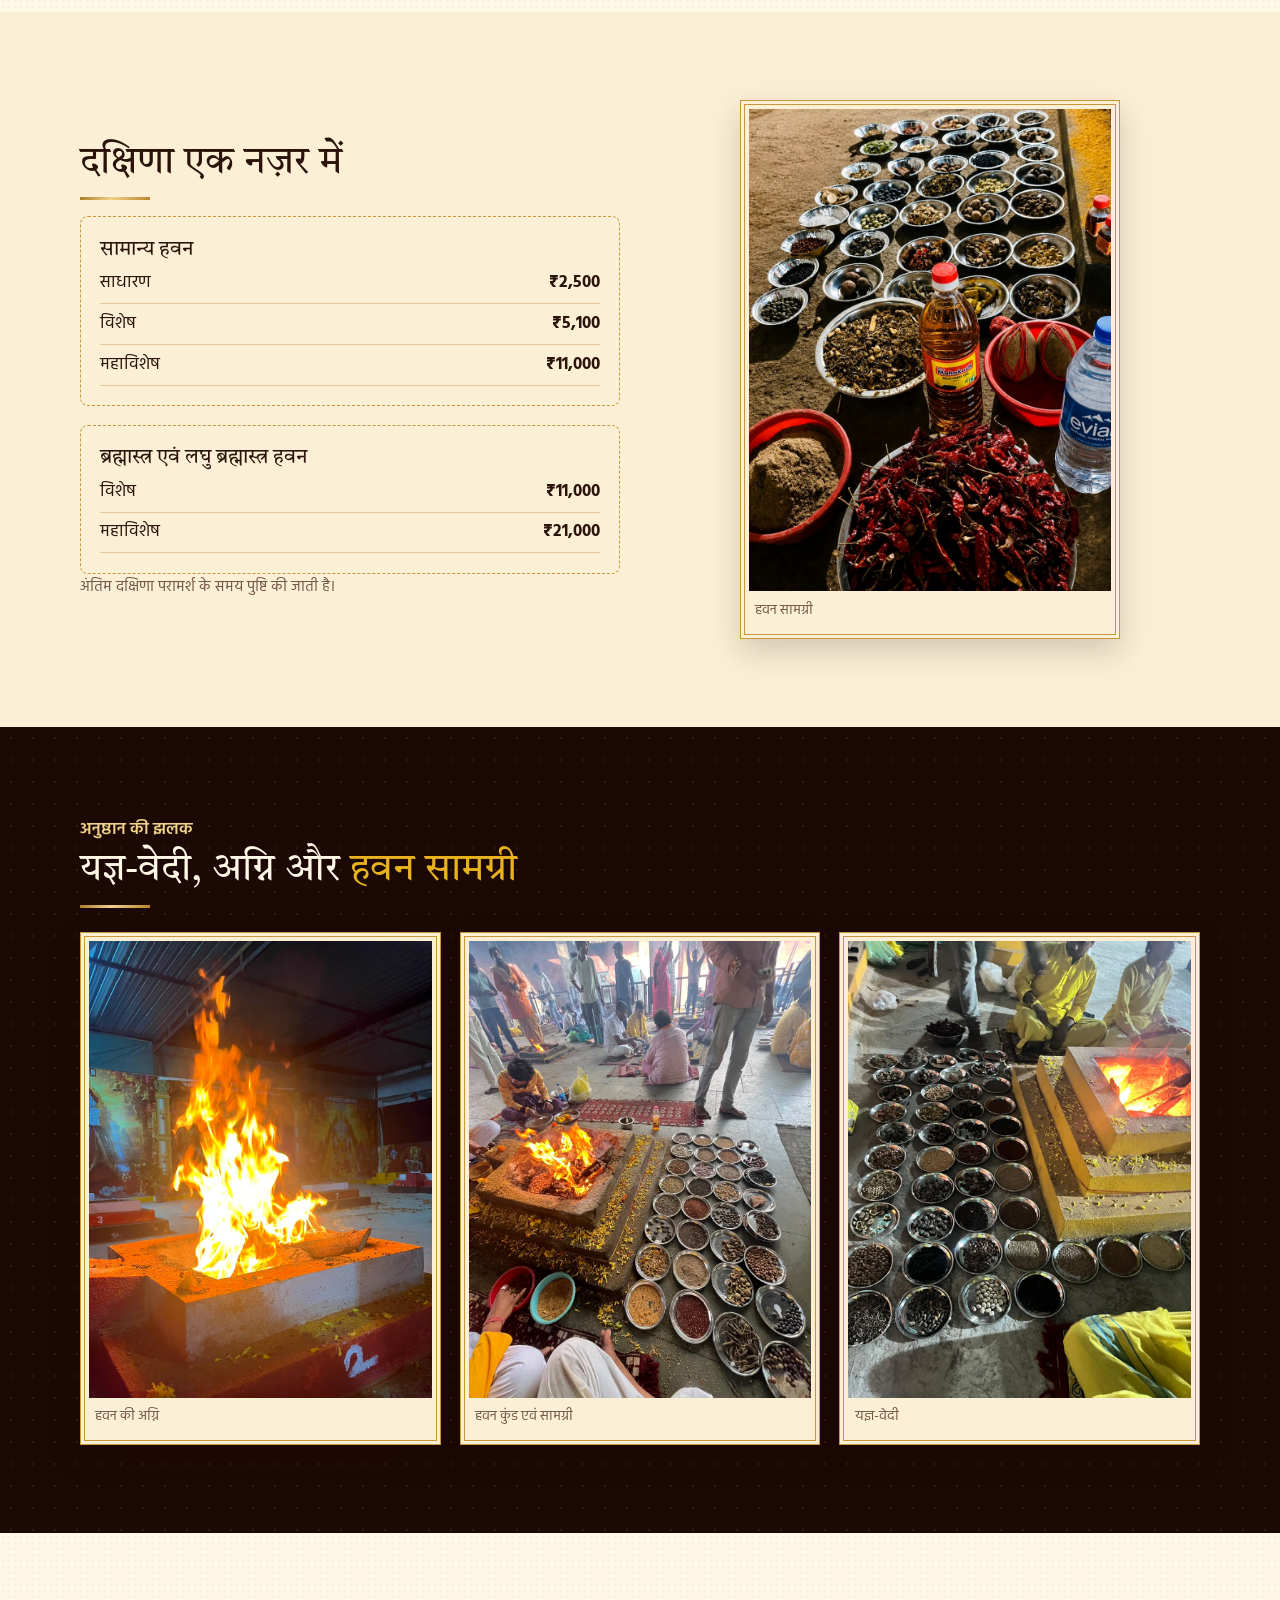
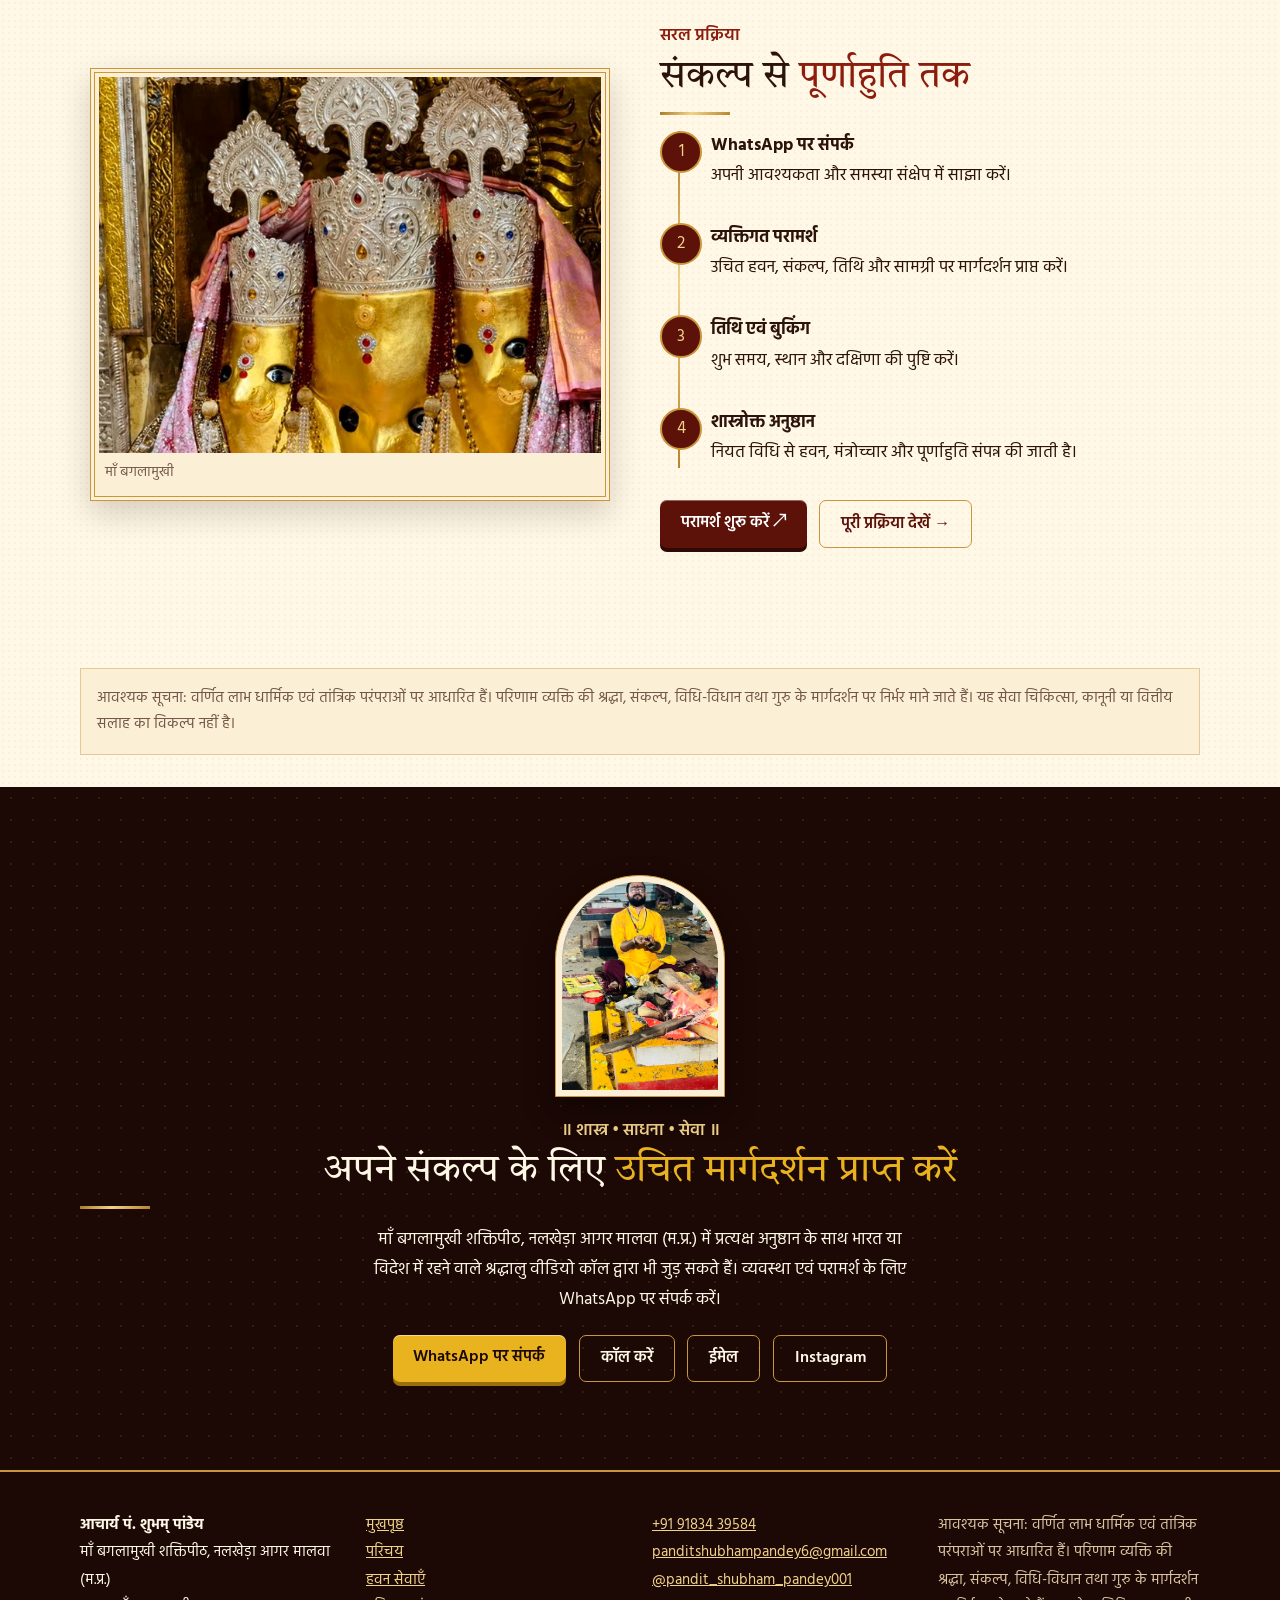
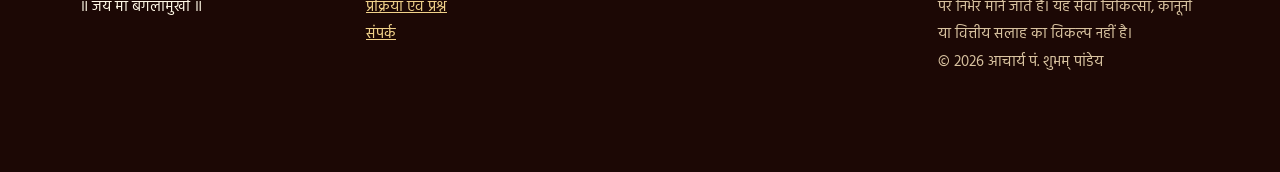
==== commit 66953578: "Changes Applied" ====
--- a/index.html
+++ b/index.html
@@ -1,6 +1,6 @@
 <!DOCTYPE html>
 <html lang="hi"><head>
-    <!-- Google tag (gtag.js) -->
+    <!-- Google tag (gtag.js) --> <meta name="facebook-domain-verification" content="4q1lytq2mi82zul6ghzm8n5su5tayb" />
 <script async src="https://www.googletagmanager.com/gtag/js?id=AW-18493636397"></script>
 <script>
   window.dataLayer = window.dataLayer || [];
@@ -20,17 +20,17 @@
 <header class="hdr"><div class="wrap"><a class="brand" href="index.html"><span class="om" aria-hidden="true">ॐ</span><span><b>आचार्य पं. शुभम् पांडेय</b><small>वैदिक हवन एवं अनुष्ठान</small></span></a>
 <button class="menu-toggle" aria-expanded="false" aria-controls="site-nav" aria-label="मेनू">☰</button>
 <nav id="site-nav" aria-label="मुख्य"><ul><li><a href="index.html" aria-current="page">मुखपृष्ठ</a></li><li><a href="about.html">परिचय</a></li><li><a href="services.html">हवन सेवाएँ</a></li><li><a href="process.html">प्रक्रिया एवं प्रश्न</a></li><li><a href="contact.html">संपर्क</a></li></ul></nav><a class="btn hide-m wa-link" data-message="नमस्ते आचार्य जी, मैं हवन/अनुष्ठान की बुकिंग के लिए जानकारी चाहता/चाहती हूँ।" href="https://wa.me/919183439584" target="_blank" rel="noopener">WhatsApp पर संपर्क</a></div></header>
-<main id="main"><section class="hero dark"><div class="wrap"><div><p class="kicker">• शास्त्र • साधना • सेवा</p><h1><small>माँ बगलामुखी हवन • नलखेड़ा</small>शुभम् पांडेय</h1><p class="lead">शुद्ध संकल्प और शास्त्रोक्त विधि से वैदिक एवं तांत्रिक हवन–अनुष्ठान</p><p lang="en" class="note" style="color:#d9c3a0">Maa Baglamukhi Hawan in Nalkheda by Acharya Shubham Pandey</p><div class="chips"><span>10 वर्षों का अनुभव</span><span>माँ बगलामुखी शक्तिपीठ, नलखेड़ा आगर मालवा (म.प्र.)</span></div><div class="row"><a class="btn gold wa-link" data-message="नमस्ते आचार्य जी, मैं हवन/अनुष्ठान की बुकिंग के लिए जानकारी चाहता/चाहती हूँ।" href="https://wa.me/919183439584" target="_blank" rel="noopener">हवन के लिए परामर्श लें</a><a class="btn ghost" href="services.html">सभी हवन देखें</a></div></div>
+<main id="main"><section class="hero dark"><div class="wrap"><div><p class="kicker">• शास्त्र • साधना • सेवा</p><h1><small>माँ बगलामुखी हवन • नलखेड़ा</small>शुभम् पांडेय</h1><p class="lead">शुद्ध संकल्प और शास्त्रोक्त विधि से वैदिक एवं तांत्रिक हवन–अनुष्ठान</p><p lang="en" class="note" style="color:#d9c3a0">Maa Baglamukhi Hawan in Nalkheda by Acharya Shubham Pandey</p><div class="chips"><span>15 वर्षों का अनुभव</span><span>माँ बगलामुखी शक्तिपीठ, नलखेड़ा आगर मालवा (म.प्र.)</span></div><div class="row"><a class="btn gold wa-link" data-message="नमस्ते आचार्य जी, मैं हवन/अनुष्ठान की बुकिंग के लिए जानकारी चाहता/चाहती हूँ।" href="https://wa.me/919183439584" target="_blank" rel="noopener">हवन के लिए परामर्श लें</a><a class="btn ghost" href="services.html">सभी हवन देखें</a></div></div>
 <div class="scene"><div class="mandala" aria-hidden="true"><i></i><i></i><i></i><i></i></div><div class="arch"><img src="main%20header%20photos/Hero%20section%20with%20bio.jpeg" alt="आचार्य पं. शुभम् पांडेय हवन कुंड के सामने" width="600" height="800" decoding="async" style="object-position:50% 18%"></div></div></div></section>
 <div class="trust"><div>शास्त्रोक्त विधि-विधान</div><div>शुद्ध मंत्रोच्चार</div><div>व्यक्तिगत संकल्प एवं मार्गदर्शन</div><div>पूर्ण श्रद्धा एवं गोपनीयता</div></div>
-<section class="sec"><div class="wrap split"><div class="reveal"><p class="kicker">आचार्य परिचय</p><h2>गुरु-परंपरा से प्राप्त ज्ञान, <em>आपके संकल्प के लिए</em></h2><p>आचार्य पं. शुभम् पांडेय पिछले 5 वर्षों से वैदिक एवं तांत्रिक परंपरा के अनुसार विभिन्न प्रकार के हवन, जप एवं अनुष्ठान शास्त्रोक्त विधि-विधान से संपन्न करा रहे हैं।</p><p>इनका प्रशिक्षण एवं आध्यात्मिक मार्गदर्शन माँ बगलामुखी शक्तिपीठ, नलखेड़ा आगर मालवा (म.प्र.) में अनुभवी एवं विद्वान ब्राह्मणों के सान्निध्य में प्राप्त हुआ है। गुरु-परंपरा के अनुसार इन्होंने वैदिक एवं तांत्रिक कर्मकाण्ड, मंत्र साधना तथा यज्ञ-विधान का अध्ययन एवं अभ्यास किया है।</p><p>प्रत्येक अनुष्ठान यजमान की आवश्यकता एवं संकल्प के अनुसार पूर्ण श्रद्धा, गोपनीयता और विधि-विधान के साथ संपन्न कराया जाता है। उद्देश्य केवल हवन कराना नहीं, बल्कि श्रद्धालुओं को उचित आध्यात्मिक मार्गदर्शन देना है।</p><p><b>॥ जय माँ बगलामुखी ॥</b></p><div class="stats"><span><b data-count="5">5</b>वर्षों का अनुभव</span><span><b data-count="15">15</b>हवन एवं अनुष्ठान सेवाएँ</span></div><p><a href="about.html">पूरा परिचय पढ़ें →</a></p></div>
+<section class="sec"><div class="wrap split"><div class="reveal"><p class="kicker">आचार्य परिचय</p><h2>गुरु-परंपरा से प्राप्त ज्ञान, <em>आपके संकल्प के लिए</em></h2><p>आचार्य पं. शुभम् पांडेय पिछले 5 वर्षों से वैदिक एवं तांत्रिक परंपरा के अनुसार विभिन्न प्रकार के हवन, जप एवं अनुष्ठान शास्त्रोक्त विधि-विधान से संपन्न करा रहे हैं।</p><p>इनका प्रशिक्षण एवं आध्यात्मिक मार्गदर्शन माँ बगलामुखी शक्तिपीठ, नलखेड़ा आगर मालवा (म.प्र.) में अनुभवी एवं विद्वान ब्राह्मणों के सान्निध्य में प्राप्त हुआ है। गुरु-परंपरा के अनुसार इन्होंने वैदिक एवं तांत्रिक कर्मकाण्ड, मंत्र साधना तथा यज्ञ-विधान का अध्ययन एवं अभ्यास किया है।</p><p>प्रत्येक अनुष्ठान यजमान की आवश्यकता एवं संकल्प के अनुसार पूर्ण श्रद्धा, गोपनीयता और विधि-विधान के साथ संपन्न कराया जाता है। उद्देश्य केवल हवन कराना नहीं, बल्कि श्रद्धालुओं को उचित आध्यात्मिक मार्गदर्शन देना है।</p><p><b>॥ जय माँ बगलामुखी ॥</b></p><div class="stats"><span><b data-count="15">15</b>वर्षों का अनुभव</span><span><b data-count="100+">100+</b>हवन एवं अनुष्ठान सेवाएँ</span></div><p><a href="about.html">पूरा परिचय पढ़ें →</a></p></div>
 <div><figure class="frame tilt reveal"><img src="main%20header%20photos/WhatsApp%20Image%202026-08-17%20at%2023.06.39.jpeg" alt="माँ बगलामुखी शक्तिपीठ, नलखेड़ा" loading="lazy" decoding="async"><figcaption>माँ बगलामुखी शक्तिपीठ, नलखेड़ा आगर मालवा (म.प्र.)</figcaption></figure><figure class="frame tilt reveal" style="margin-top:1.5rem;margin-left:2rem"><img src="main%20header%20photos/WhatsApp%20Image%202026-08-17%20at%2023.06.40%20(2).jpeg" alt="आचार्य जी यजमान के साथ हवन करते हुए" loading="lazy" decoding="async"><figcaption>शास्त्रोक्त अनुष्ठान / आचार्य पं. शुभम् पांडेय</figcaption></figure></div></div></section>
 <section class="sec dark qband"><img src="extra-photos/hawan-ratri-agni.jpeg" alt="" aria-hidden="true" loading="lazy"><div class="wrap"><p class="quote reveal">हर अनुष्ठान यजमान के संकल्प के अनुसार, पूर्ण श्रद्धा और गोपनीयता के साथ।</p></div></section>
 <section class="sec"><div class="wrap"><p class="kicker">हवन एवं अनुष्ठान</p><h2>आपके संकल्प के अनुरूप <em>शास्त्रोक्त सेवा</em></h2><div class="scroller"><article class="card tilt " data-cat="raksha"><div class="ph"><img src="hawan%20photos/WhatsApp%20Image%202026-08-17%20at%2023.12.53%20(1).jpeg" alt="शत्रु बाधा हवन की झलक" width="400" height="300" loading="lazy" decoding="async"><span class="num">12 / 15</span></div><div class="bd"><h3>शत्रु बाधा हवन</h3><p>विरोधी बाधाओं से सुरक्षा, साहस और आत्मबल के लिए।</p><div class="bt"><span><small>दक्षिणा आरंभ</small><b>₹2,500</b></span><button class="more" type="button" data-service="11">विवरण देखें →</button></div></div></article><article class="card tilt " data-cat="raksha"><div class="ph"><img src="hawan%20photos/WhatsApp%20Image%202026-08-17%20at%2023.12.45.jpeg" alt="कोर्ट केस हवन की झलक" width="400" height="300" loading="lazy" decoding="async"><span class="num">11 / 15</span></div><div class="bd"><h3>कोर्ट केस हवन</h3><p>न्यायिक मामलों में सफलता और मानसिक शांति की प्रार्थना।</p><div class="bt"><span><small>दक्षिणा आरंभ</small><b>₹2,500</b></span><button class="more" type="button" data-service="10">विवरण देखें →</button></div></div></article><article class="card tilt " data-cat="raksha"><div class="ph"><img src="hawan%20photos/WhatsApp%20Image%202026-08-17%20at%2023.13.00.jpeg" alt="ब्रह्मास्त्र हवन की झलक" width="400" height="300" loading="lazy" decoding="async"><span class="num">07 / 15</span></div><div class="bd"><h3>ब्रह्मास्त्र हवन</h3><p>अत्यंत कठिन, तांत्रिक और शत्रु बाधाओं से रक्षा हेतु विशेष हवन।</p><div class="bt"><span><small>विशेष हवन</small><b>₹11,000</b></span><button class="more" type="button" data-service="6">विवरण देखें →</button></div></div></article><article class="card tilt " data-cat="samriddhi"><div class="ph"><img src="hawan%20photos/WhatsApp%20Image%202026-08-17%20at%2023.12.58.jpeg" alt="लक्ष्मी प्राप्ति हवन की झलक" width="400" height="300" loading="lazy" decoding="async"><span class="num">09 / 15</span></div><div class="bd"><h3>लक्ष्मी प्राप्ति हवन</h3><p>धन, व्यापार, समृद्धि और आर्थिक राहत की कामना के लिए।</p><div class="bt"><span><small>दक्षिणा आरंभ</small><b>₹2,500</b></span><button class="more" type="button" data-service="8">विवरण देखें →</button></div></div></article><article class="card tilt " data-cat="sambandh"><div class="ph"><img src="hawan%20photos/WhatsApp%20Image%202026-08-17%20at%2023.12.43.jpeg" alt="शीघ्र विवाह हवन की झलक" width="400" height="300" loading="lazy" decoding="async"><span class="num">15 / 15</span></div><div class="bd"><h3>शीघ्र विवाह हवन</h3><p>विवाह की बाधा, शुभ योग और पारिवारिक सहमति की कामना के लिए।</p><div class="bt"><span><small>दक्षिणा आरंभ</small><b>₹2,500</b></span><button class="more" type="button" data-service="14">विवरण देखें →</button></div></div></article><article class="card tilt " data-cat="sambandh"><div class="ph"><img src="hawan%20photos/WhatsApp%20Image%202026-08-17%20at%2023.12.54%20(2).jpeg" alt="आकर्षण हवन की झलक" width="400" height="300" decoding="async"><span class="num">01 / 15</span></div><div class="bd"><h3>आकर्षण हवन</h3><p>व्यक्तित्व, सहयोग, अवसर और सामाजिक प्रतिष्ठा के लिए।</p><div class="bt"><span><small>दक्षिणा आरंभ</small><b>₹2,500</b></span><button class="more" type="button" data-service="0">विवरण देखें →</button></div></div></article></div><p><a href="services.html">सभी 15 सेवाएँ देखें →</a></p></div></section>
 <section class="sec" style="background:var(--paper)"><div class="wrap split"><div><h2>दक्षिणा एक नज़र में</h2><div class="tickets"><div class="ticket"><h3>सामान्य हवन</h3><ul><li>साधारण<b>₹2,500</b></li><li>विशेष<b>₹5,100</b></li><li>महाविशेष<b>₹11,000</b></li></ul></div><div class="ticket"><h3>ब्रह्मास्त्र एवं लघु ब्रह्मास्त्र हवन</h3><ul><li>विशेष<b>₹11,000</b></li><li>महाविशेष<b>₹21,000</b></li></ul></div></div><p class="note">अंतिम दक्षिणा परामर्श के समय पुष्टि की जाती है।</p></div><figure class="frame pt tilt reveal"><img src="extra-photos/samagri-bowls-day.jpeg" alt="कटोरियों में सजाई गई हवन सामग्री" loading="lazy" decoding="async"><figcaption>हवन सामग्री</figcaption></figure></div></section>
 <section class="sec dark"><div class="wrap"><p class="kicker">अनुष्ठान की झलक</p><h2>यज्ञ-वेदी, अग्नि और <em>हवन सामग्री</em></h2><div class="pstrip"><figure class="frame pt tilt reveal"><img src="extra-photos/hawan-agni.jpeg" alt="हवन कुंड में प्रज्वलित अग्नि" loading="lazy" decoding="async"><figcaption>हवन की अग्नि</figcaption></figure><figure class="frame pt tilt reveal"><img src="extra-photos/hawan-kund-samagri.jpeg" alt="हवन कुंड और सजी हुई हवन सामग्री" loading="lazy" decoding="async"><figcaption>हवन कुंड एवं सामग्री</figcaption></figure><figure class="frame pt tilt reveal"><img src="extra-photos/hawan-vedi-yellow.jpeg" alt="पीले रंग की यज्ञ-वेदी में हवन" loading="lazy" decoding="async"><figcaption>यज्ञ-वेदी</figcaption></figure></div></div></section>
 <section class="sec"><div class="wrap split rev"><div class="reveal"><p class="kicker">सरल प्रक्रिया</p><h2>संकल्प से <em>पूर्णाहुति तक</em></h2><ol class="tl"><li><b>WhatsApp पर संपर्क</b><br>अपनी आवश्यकता और समस्या संक्षेप में साझा करें।</li><li><b>व्यक्तिगत परामर्श</b><br>उचित हवन, संकल्प, तिथि और सामग्री पर मार्गदर्शन प्राप्त करें।</li><li><b>तिथि एवं बुकिंग</b><br>शुभ समय, स्थान और दक्षिणा की पुष्टि करें।</li><li><b>शास्त्रोक्त अनुष्ठान</b><br>नियत विधि से हवन, मंत्रोच्चार और पूर्णाहुति संपन्न की जाती है।</li></ol><div class="row"><a class="btn wa-link" data-message="नमस्ते आचार्य जी, मैं हवन/अनुष्ठान हेतु परामर्श और बुकिंग करना चाहता/चाहती हूँ।" href="https://wa.me/919183439584" target="_blank" rel="noopener">परामर्श शुरू करें ↗</a><a class="btn ghost" style="color:var(--maroon)" href="process.html">पूरी प्रक्रिया देखें →</a></div></div><figure class="frame tilt reveal"><img src="main%20header%20photos/WhatsApp%20Image%202026-08-17%20at%2023.06.40%20(1).jpeg" alt="माँ बगलामुखी की प्रतिमा" loading="lazy" decoding="async"><figcaption>माँ बगलामुखी</figcaption></figure></div></section>
-<div class="wrap" style="padding-block:2rem"><p class="disc">आवश्यक सूचना: वर्णित लाभ धार्मिक एवं तांत्रिक परंपराओं पर आधारित हैं। परिणाम व्यक्ति की श्रद्धा, संकल्प, विधि-विधान तथा गुरु के मार्गदर्शन पर निर्भर माने जाते हैं। यह सेवा चिकित्सा, कानूनी या वित्तीय सलाह का विकल्प नहीं है।</p></div><section class="sec dark cta"><div class="wrap reveal"><div class="arch sm"><img src="extra-photos/acharya-hawan-kund.jpeg" alt="आचार्य जी हवन कुंड के सामने" loading="lazy" decoding="async"></div><p class="kicker">॥ श्रद्धा • शास्त्र • साधना • सेवा ॥</p><h2 style="text-align:center">अपने संकल्प के लिए <em>उचित मार्गदर्शन प्राप्त करें</em></h2><p>माँ बगलामुखी शक्तिपीठ, नलखेड़ा आगर मालवा (म.प्र.) में प्रत्यक्ष अनुष्ठान के साथ भारत या विदेश में रहने वाले श्रद्धालु वीडियो कॉल द्वारा भी जुड़ सकते हैं। व्यवस्था एवं परामर्श के लिए WhatsApp पर संपर्क करें।</p><div class="row"><a class="btn gold wa-link" data-message="नमस्ते आचार्य जी, मैं हवन/अनुष्ठान हेतु परामर्श और बुकिंग करना चाहता/चाहती हूँ।" href="https://wa.me/919183439584" target="_blank" rel="noopener">WhatsApp पर संपर्क</a><a class="btn ghost" href="tel:+919183439584">कॉल करें</a><a class="btn ghost" href="mailto:panditshubhampandey6@gmail.com">ईमेल</a><a class="btn ghost" href="https://www.instagram.com/pandit_shubham_pandey001/" target="_blank" rel="noopener">Instagram</a></div></div></section><dialog id="service-dialog" aria-labelledby="dialog-title"><button class="dialog-close" aria-label="बंद करें">×</button><div id="dialog-content"></div></dialog></main>
+<div class="wrap" style="padding-block:2rem"><p class="disc">आवश्यक सूचना: वर्णित लाभ धार्मिक एवं तांत्रिक परंपराओं पर आधारित हैं। परिणाम व्यक्ति की श्रद्धा, संकल्प, विधि-विधान तथा गुरु के मार्गदर्शन पर निर्भर माने जाते हैं। यह सेवा चिकित्सा, कानूनी या वित्तीय सलाह का विकल्प नहीं है।</p></div><section class="sec dark cta"><div class="wrap reveal"><div class="arch sm"><img src="extra-photos/acharya-hawan-kund.jpeg" alt="आचार्य जी हवन कुंड के सामने" loading="lazy" decoding="async"></div><p class="kicker">॥ शास्त्र • साधना • सेवा ॥</p><h2 style="text-align:center">अपने संकल्प के लिए <em>उचित मार्गदर्शन प्राप्त करें</em></h2><p>माँ बगलामुखी शक्तिपीठ, नलखेड़ा आगर मालवा (म.प्र.) में प्रत्यक्ष अनुष्ठान के साथ भारत या विदेश में रहने वाले श्रद्धालु वीडियो कॉल द्वारा भी जुड़ सकते हैं। व्यवस्था एवं परामर्श के लिए WhatsApp पर संपर्क करें।</p><div class="row"><a class="btn gold wa-link" data-message="नमस्ते आचार्य जी, मैं हवन/अनुष्ठान हेतु परामर्श और बुकिंग करना चाहता/चाहती हूँ।" href="https://wa.me/919183439584" target="_blank" rel="noopener">WhatsApp पर संपर्क</a><a class="btn ghost" href="tel:+919183439584">कॉल करें</a><a class="btn ghost" href="mailto:panditshubhampandey6@gmail.com">ईमेल</a><a class="btn ghost" href="https://www.instagram.com/pandit_shubham_pandey001/" target="_blank" rel="noopener">Instagram</a></div></div></section><dialog id="service-dialog" aria-labelledby="dialog-title"><button class="dialog-close" aria-label="बंद करें">×</button><div id="dialog-content"></div></dialog></main>
 <footer><div class="wrap"><div><b>आचार्य पं. शुभम् पांडेय</b><p>माँ बगलामुखी शक्तिपीठ, नलखेड़ा आगर मालवा (म.प्र.)</p><p>॥ जय माँ बगलामुखी ॥</p></div><ul><li><a href="index.html">मुखपृष्ठ</a></li><li><a href="about.html">परिचय</a></li><li><a href="services.html">हवन सेवाएँ</a></li><li><a href="process.html">प्रक्रिया एवं प्रश्न</a></li><li><a href="contact.html">संपर्क</a></li></ul><div><p><a href="tel:+919183439584">+91 91834 39584</a><br><a href="mailto:panditshubhampandey6@gmail.com">panditshubhampandey6@gmail.com</a><br><a href="https://www.instagram.com/pandit_shubham_pandey001/" target="_blank" rel="noopener">@pandit_shubham_pandey001</a></p></div><p class="note" style="color:#d9c3a0">आवश्यक सूचना: वर्णित लाभ धार्मिक एवं तांत्रिक परंपराओं पर आधारित हैं। परिणाम व्यक्ति की श्रद्धा, संकल्प, विधि-विधान तथा गुरु के मार्गदर्शन पर निर्भर माने जाते हैं। यह सेवा चिकित्सा, कानूनी या वित्तीय सलाह का विकल्प नहीं है।<br>© <span data-year>2026</span> आचार्य पं. शुभम् पांडेय</p></div></footer>
 <div class="float"><a class="btn gold wa-link" data-message="नमस्ते आचार्य जी, मैं हवन/अनुष्ठान हेतु परामर्श और बुकिंग करना चाहता/चाहती हूँ।" href="https://wa.me/919183439584" target="_blank" rel="noopener">WhatsApp: परामर्श लें</a></div>
 <div class="bar"><a class="btn gold" href="tel:+919183439584">कॉल करें</a><a class="btn gold wa-link" data-message="नमस्ते आचार्य जी, मैं हवन/अनुष्ठान हेतु परामर्श और बुकिंग करना चाहता/चाहती हूँ।" href="https://wa.me/919183439584" target="_blank" rel="noopener">WhatsApp</a></div>
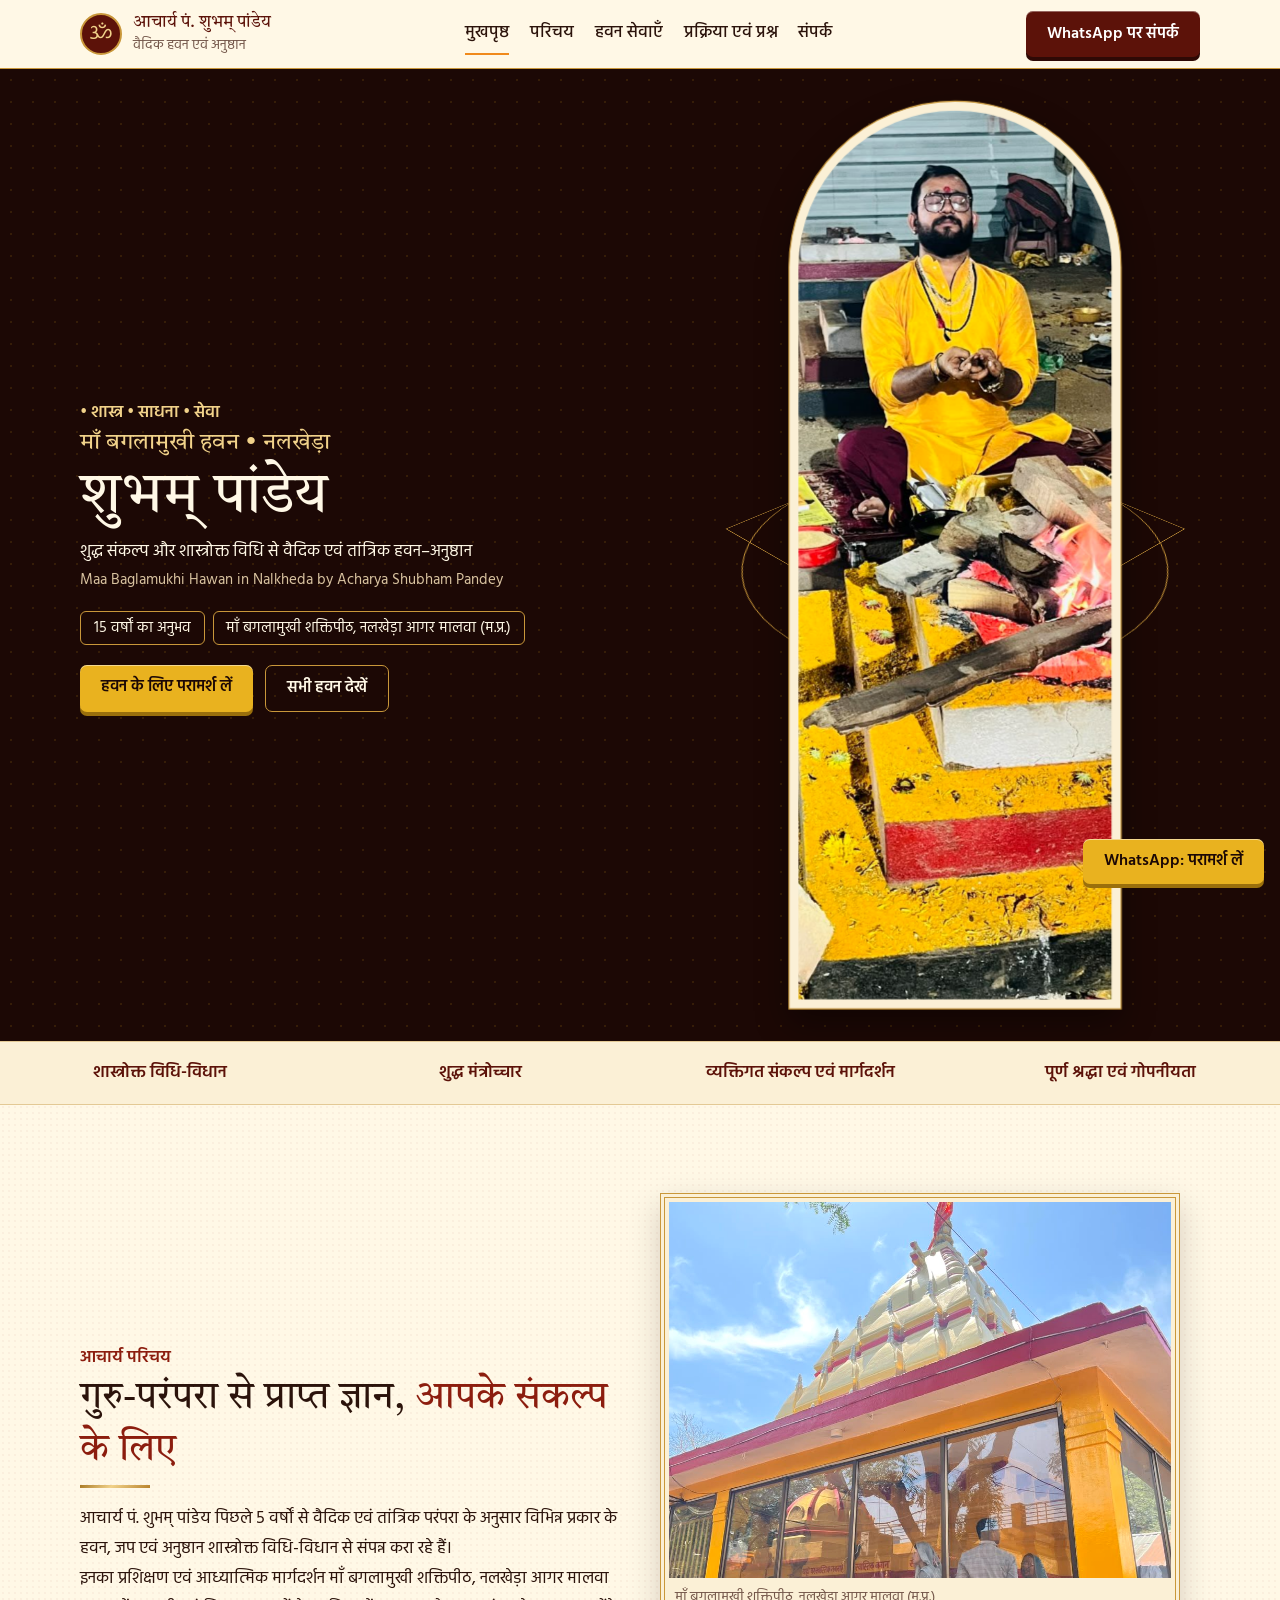
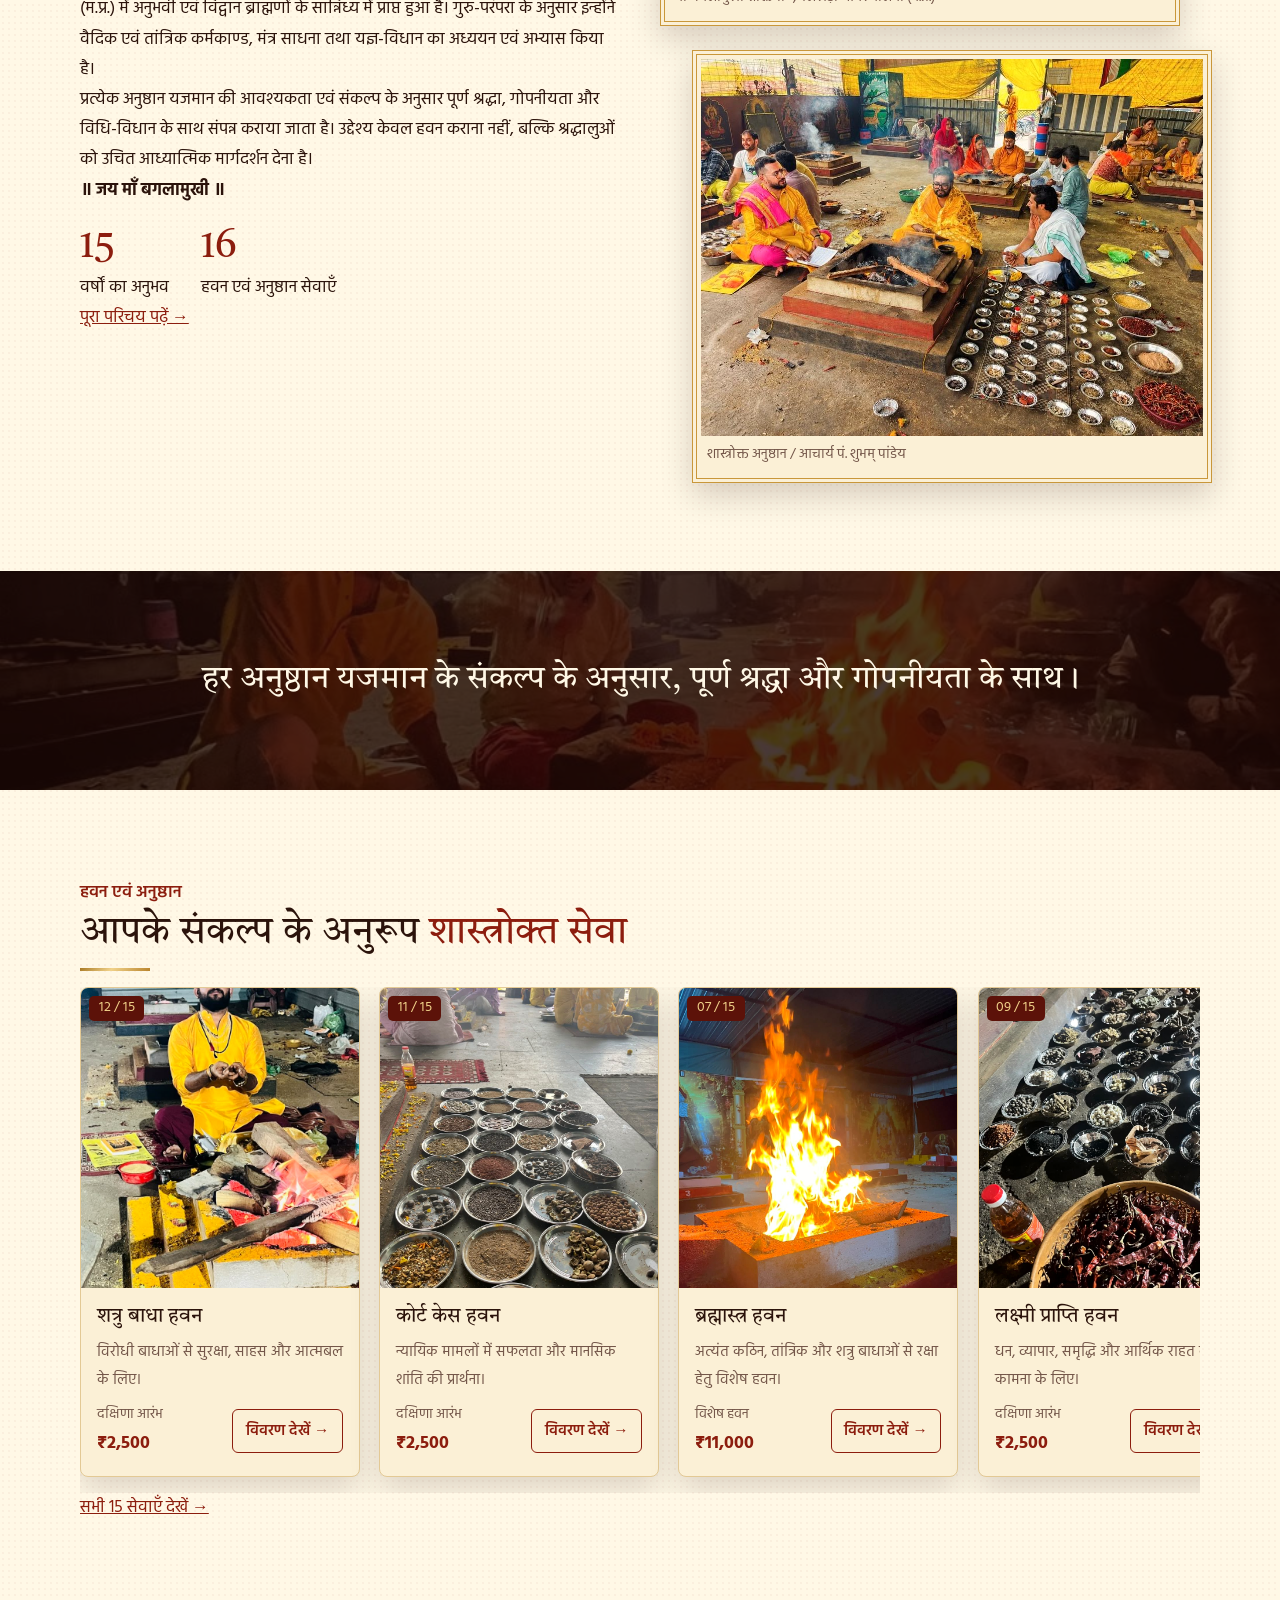
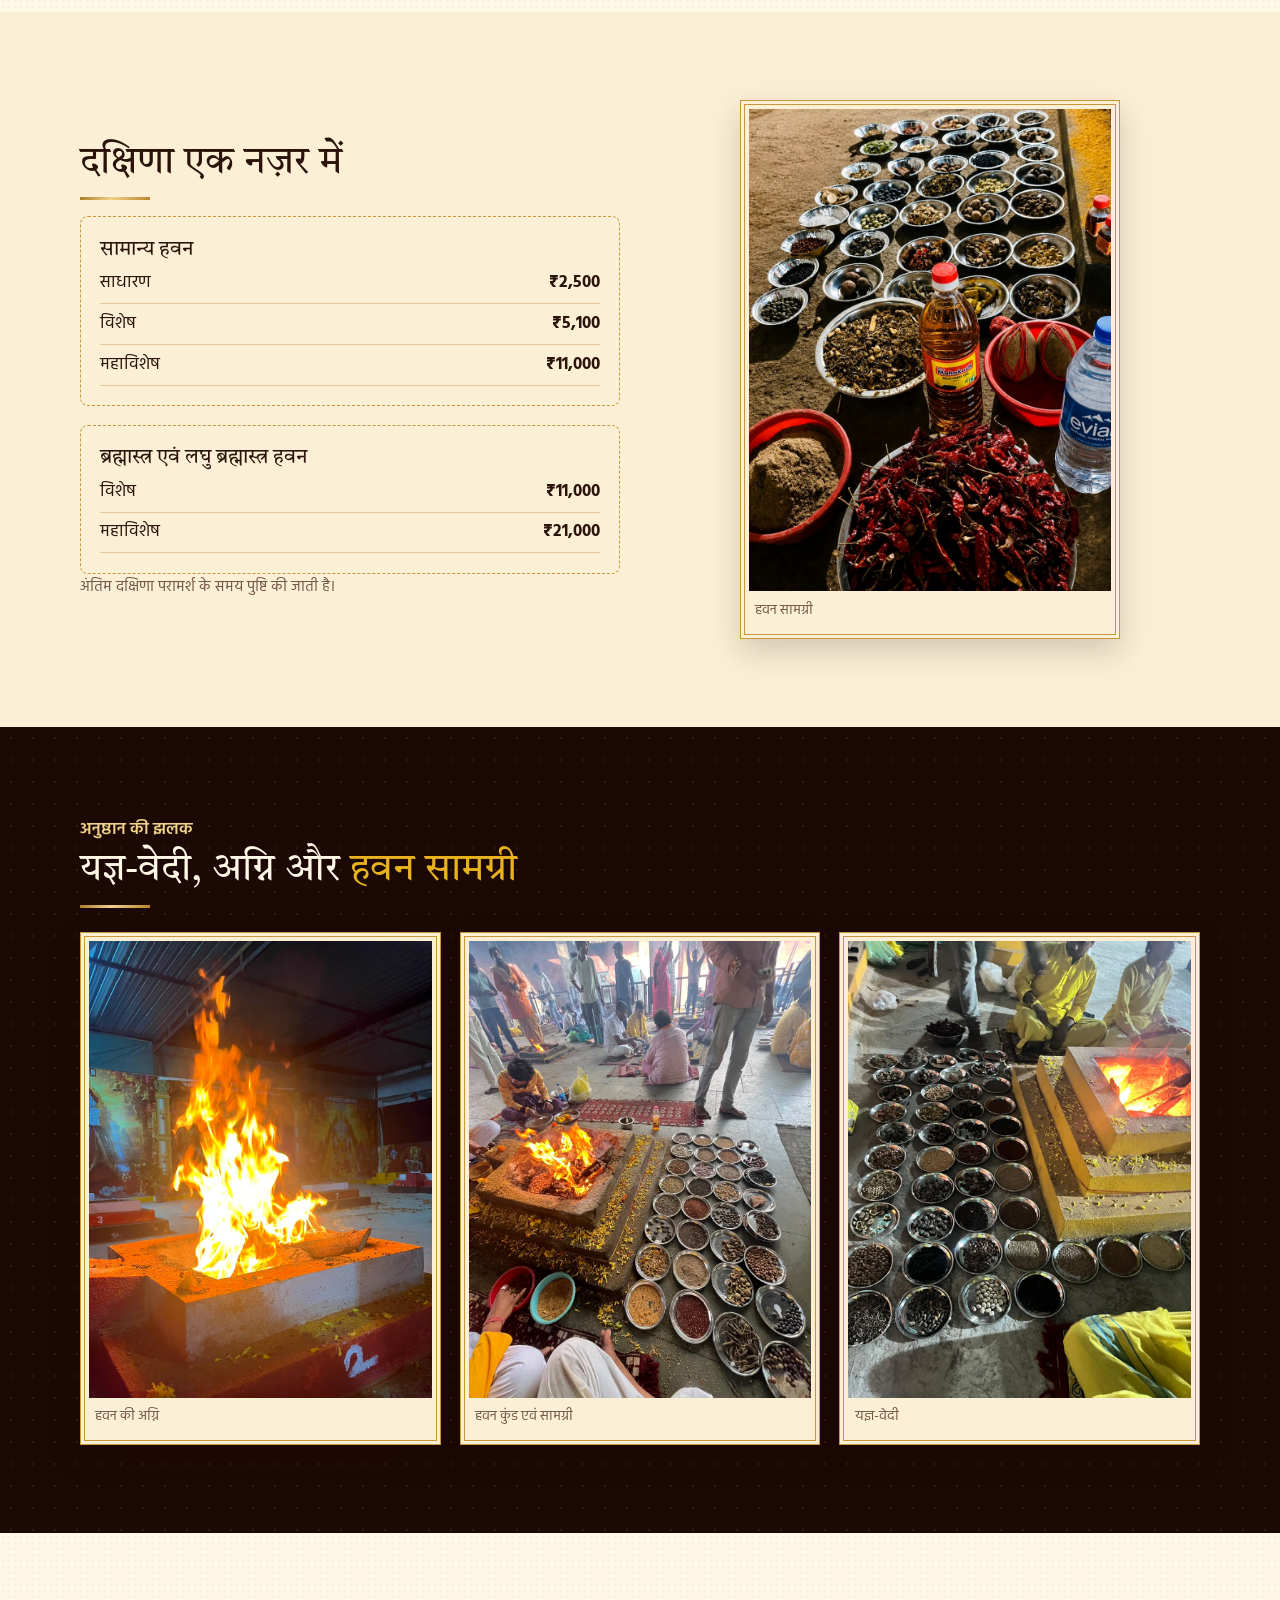
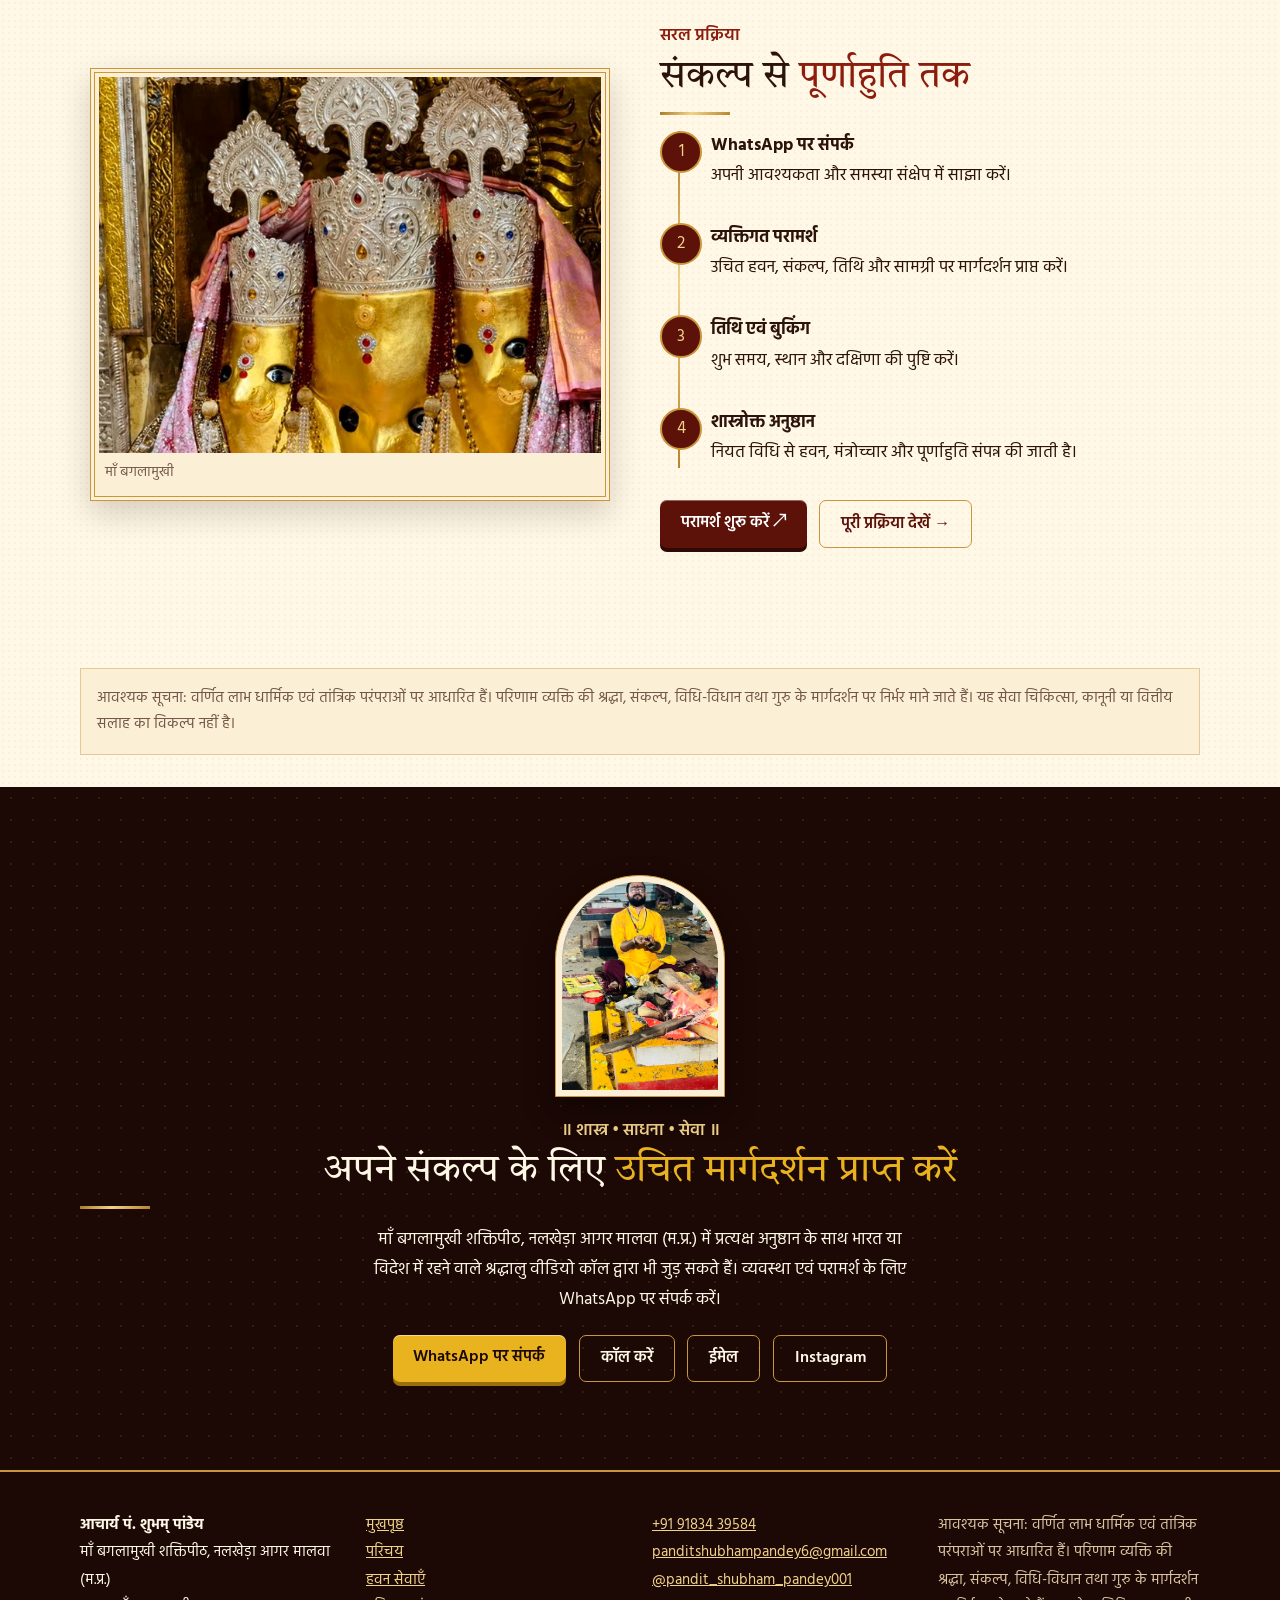
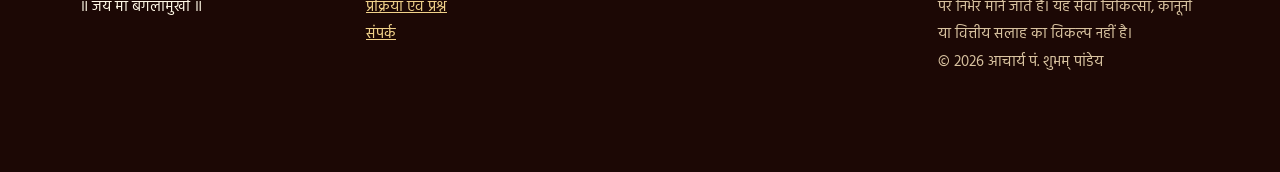
==== commit 3a0f58c4: "Numbers updated" ====
--- a/index.html
+++ b/index.html
@@ -23,7 +23,7 @@
 <main id="main"><section class="hero dark"><div class="wrap"><div><p class="kicker">• शास्त्र • साधना • सेवा</p><h1><small>माँ बगलामुखी हवन • नलखेड़ा</small>शुभम् पांडेय</h1><p class="lead">शुद्ध संकल्प और शास्त्रोक्त विधि से वैदिक एवं तांत्रिक हवन–अनुष्ठान</p><p lang="en" class="note" style="color:#d9c3a0">Maa Baglamukhi Hawan in Nalkheda by Acharya Shubham Pandey</p><div class="chips"><span>15 वर्षों का अनुभव</span><span>माँ बगलामुखी शक्तिपीठ, नलखेड़ा आगर मालवा (म.प्र.)</span></div><div class="row"><a class="btn gold wa-link" data-message="नमस्ते आचार्य जी, मैं हवन/अनुष्ठान की बुकिंग के लिए जानकारी चाहता/चाहती हूँ।" href="https://wa.me/919183439584" target="_blank" rel="noopener">हवन के लिए परामर्श लें</a><a class="btn ghost" href="services.html">सभी हवन देखें</a></div></div>
 <div class="scene"><div class="mandala" aria-hidden="true"><i></i><i></i><i></i><i></i></div><div class="arch"><img src="main%20header%20photos/Hero%20section%20with%20bio.jpeg" alt="आचार्य पं. शुभम् पांडेय हवन कुंड के सामने" width="600" height="800" decoding="async" style="object-position:50% 18%"></div></div></div></section>
 <div class="trust"><div>शास्त्रोक्त विधि-विधान</div><div>शुद्ध मंत्रोच्चार</div><div>व्यक्तिगत संकल्प एवं मार्गदर्शन</div><div>पूर्ण श्रद्धा एवं गोपनीयता</div></div>
-<section class="sec"><div class="wrap split"><div class="reveal"><p class="kicker">आचार्य परिचय</p><h2>गुरु-परंपरा से प्राप्त ज्ञान, <em>आपके संकल्प के लिए</em></h2><p>आचार्य पं. शुभम् पांडेय पिछले 5 वर्षों से वैदिक एवं तांत्रिक परंपरा के अनुसार विभिन्न प्रकार के हवन, जप एवं अनुष्ठान शास्त्रोक्त विधि-विधान से संपन्न करा रहे हैं।</p><p>इनका प्रशिक्षण एवं आध्यात्मिक मार्गदर्शन माँ बगलामुखी शक्तिपीठ, नलखेड़ा आगर मालवा (म.प्र.) में अनुभवी एवं विद्वान ब्राह्मणों के सान्निध्य में प्राप्त हुआ है। गुरु-परंपरा के अनुसार इन्होंने वैदिक एवं तांत्रिक कर्मकाण्ड, मंत्र साधना तथा यज्ञ-विधान का अध्ययन एवं अभ्यास किया है।</p><p>प्रत्येक अनुष्ठान यजमान की आवश्यकता एवं संकल्प के अनुसार पूर्ण श्रद्धा, गोपनीयता और विधि-विधान के साथ संपन्न कराया जाता है। उद्देश्य केवल हवन कराना नहीं, बल्कि श्रद्धालुओं को उचित आध्यात्मिक मार्गदर्शन देना है।</p><p><b>॥ जय माँ बगलामुखी ॥</b></p><div class="stats"><span><b data-count="15">15</b>वर्षों का अनुभव</span><span><b data-count="100+">100+</b>हवन एवं अनुष्ठान सेवाएँ</span></div><p><a href="about.html">पूरा परिचय पढ़ें →</a></p></div>
+<section class="sec"><div class="wrap split"><div class="reveal"><p class="kicker">आचार्य परिचय</p><h2>गुरु-परंपरा से प्राप्त ज्ञान, <em>आपके संकल्प के लिए</em></h2><p>आचार्य पं. शुभम् पांडेय पिछले 5 वर्षों से वैदिक एवं तांत्रिक परंपरा के अनुसार विभिन्न प्रकार के हवन, जप एवं अनुष्ठान शास्त्रोक्त विधि-विधान से संपन्न करा रहे हैं।</p><p>इनका प्रशिक्षण एवं आध्यात्मिक मार्गदर्शन माँ बगलामुखी शक्तिपीठ, नलखेड़ा आगर मालवा (म.प्र.) में अनुभवी एवं विद्वान ब्राह्मणों के सान्निध्य में प्राप्त हुआ है। गुरु-परंपरा के अनुसार इन्होंने वैदिक एवं तांत्रिक कर्मकाण्ड, मंत्र साधना तथा यज्ञ-विधान का अध्ययन एवं अभ्यास किया है।</p><p>प्रत्येक अनुष्ठान यजमान की आवश्यकता एवं संकल्प के अनुसार पूर्ण श्रद्धा, गोपनीयता और विधि-विधान के साथ संपन्न कराया जाता है। उद्देश्य केवल हवन कराना नहीं, बल्कि श्रद्धालुओं को उचित आध्यात्मिक मार्गदर्शन देना है।</p><p><b>॥ जय माँ बगलामुखी ॥</b></p><div class="stats"><span><b data-count="15">15</b>वर्षों का अनुभव</span><span><b data-count="100">100+</b>हवन एवं अनुष्ठान सेवाएँ</span></div><p><a href="about.html">पूरा परिचय पढ़ें →</a></p></div>
 <div><figure class="frame tilt reveal"><img src="main%20header%20photos/WhatsApp%20Image%202026-08-17%20at%2023.06.39.jpeg" alt="माँ बगलामुखी शक्तिपीठ, नलखेड़ा" loading="lazy" decoding="async"><figcaption>माँ बगलामुखी शक्तिपीठ, नलखेड़ा आगर मालवा (म.प्र.)</figcaption></figure><figure class="frame tilt reveal" style="margin-top:1.5rem;margin-left:2rem"><img src="main%20header%20photos/WhatsApp%20Image%202026-08-17%20at%2023.06.40%20(2).jpeg" alt="आचार्य जी यजमान के साथ हवन करते हुए" loading="lazy" decoding="async"><figcaption>शास्त्रोक्त अनुष्ठान / आचार्य पं. शुभम् पांडेय</figcaption></figure></div></div></section>
 <section class="sec dark qband"><img src="extra-photos/hawan-ratri-agni.jpeg" alt="" aria-hidden="true" loading="lazy"><div class="wrap"><p class="quote reveal">हर अनुष्ठान यजमान के संकल्प के अनुसार, पूर्ण श्रद्धा और गोपनीयता के साथ।</p></div></section>
 <section class="sec"><div class="wrap"><p class="kicker">हवन एवं अनुष्ठान</p><h2>आपके संकल्प के अनुरूप <em>शास्त्रोक्त सेवा</em></h2><div class="scroller"><article class="card tilt " data-cat="raksha"><div class="ph"><img src="hawan%20photos/WhatsApp%20Image%202026-08-17%20at%2023.12.53%20(1).jpeg" alt="शत्रु बाधा हवन की झलक" width="400" height="300" loading="lazy" decoding="async"><span class="num">12 / 15</span></div><div class="bd"><h3>शत्रु बाधा हवन</h3><p>विरोधी बाधाओं से सुरक्षा, साहस और आत्मबल के लिए।</p><div class="bt"><span><small>दक्षिणा आरंभ</small><b>₹2,500</b></span><button class="more" type="button" data-service="11">विवरण देखें →</button></div></div></article><article class="card tilt " data-cat="raksha"><div class="ph"><img src="hawan%20photos/WhatsApp%20Image%202026-08-17%20at%2023.12.45.jpeg" alt="कोर्ट केस हवन की झलक" width="400" height="300" loading="lazy" decoding="async"><span class="num">11 / 15</span></div><div class="bd"><h3>कोर्ट केस हवन</h3><p>न्यायिक मामलों में सफलता और मानसिक शांति की प्रार्थना।</p><div class="bt"><span><small>दक्षिणा आरंभ</small><b>₹2,500</b></span><button class="more" type="button" data-service="10">विवरण देखें →</button></div></div></article><article class="card tilt " data-cat="raksha"><div class="ph"><img src="hawan%20photos/WhatsApp%20Image%202026-08-17%20at%2023.13.00.jpeg" alt="ब्रह्मास्त्र हवन की झलक" width="400" height="300" loading="lazy" decoding="async"><span class="num">07 / 15</span></div><div class="bd"><h3>ब्रह्मास्त्र हवन</h3><p>अत्यंत कठिन, तांत्रिक और शत्रु बाधाओं से रक्षा हेतु विशेष हवन।</p><div class="bt"><span><small>विशेष हवन</small><b>₹11,000</b></span><button class="more" type="button" data-service="6">विवरण देखें →</button></div></div></article><article class="card tilt " data-cat="samriddhi"><div class="ph"><img src="hawan%20photos/WhatsApp%20Image%202026-08-17%20at%2023.12.58.jpeg" alt="लक्ष्मी प्राप्ति हवन की झलक" width="400" height="300" loading="lazy" decoding="async"><span class="num">09 / 15</span></div><div class="bd"><h3>लक्ष्मी प्राप्ति हवन</h3><p>धन, व्यापार, समृद्धि और आर्थिक राहत की कामना के लिए।</p><div class="bt"><span><small>दक्षिणा आरंभ</small><b>₹2,500</b></span><button class="more" type="button" data-service="8">विवरण देखें →</button></div></div></article><article class="card tilt " data-cat="sambandh"><div class="ph"><img src="hawan%20photos/WhatsApp%20Image%202026-08-17%20at%2023.12.43.jpeg" alt="शीघ्र विवाह हवन की झलक" width="400" height="300" loading="lazy" decoding="async"><span class="num">15 / 15</span></div><div class="bd"><h3>शीघ्र विवाह हवन</h3><p>विवाह की बाधा, शुभ योग और पारिवारिक सहमति की कामना के लिए।</p><div class="bt"><span><small>दक्षिणा आरंभ</small><b>₹2,500</b></span><button class="more" type="button" data-service="14">विवरण देखें →</button></div></div></article><article class="card tilt " data-cat="sambandh"><div class="ph"><img src="hawan%20photos/WhatsApp%20Image%202026-08-17%20at%2023.12.54%20(2).jpeg" alt="आकर्षण हवन की झलक" width="400" height="300" decoding="async"><span class="num">01 / 15</span></div><div class="bd"><h3>आकर्षण हवन</h3><p>व्यक्तित्व, सहयोग, अवसर और सामाजिक प्रतिष्ठा के लिए।</p><div class="bt"><span><small>दक्षिणा आरंभ</small><b>₹2,500</b></span><button class="more" type="button" data-service="0">विवरण देखें →</button></div></div></article></div><p><a href="services.html">सभी 15 सेवाएँ देखें →</a></p></div></section>
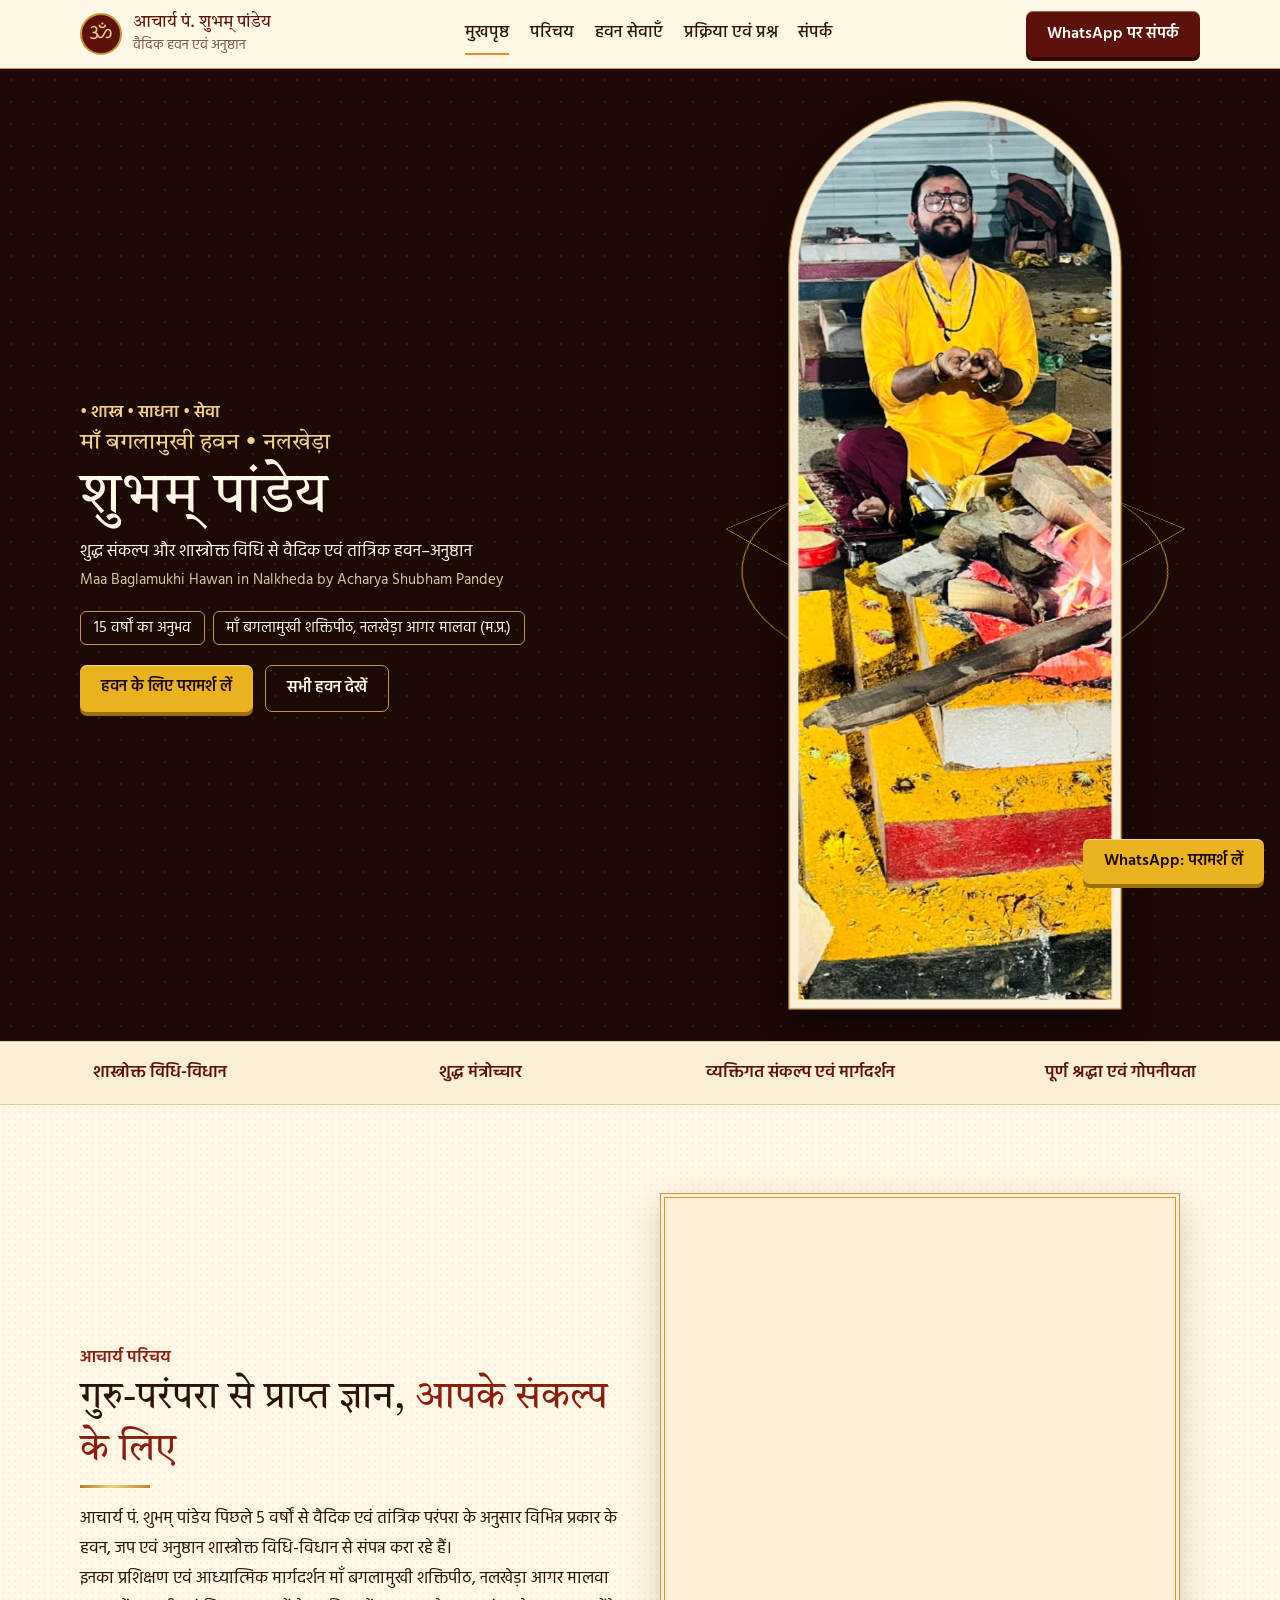
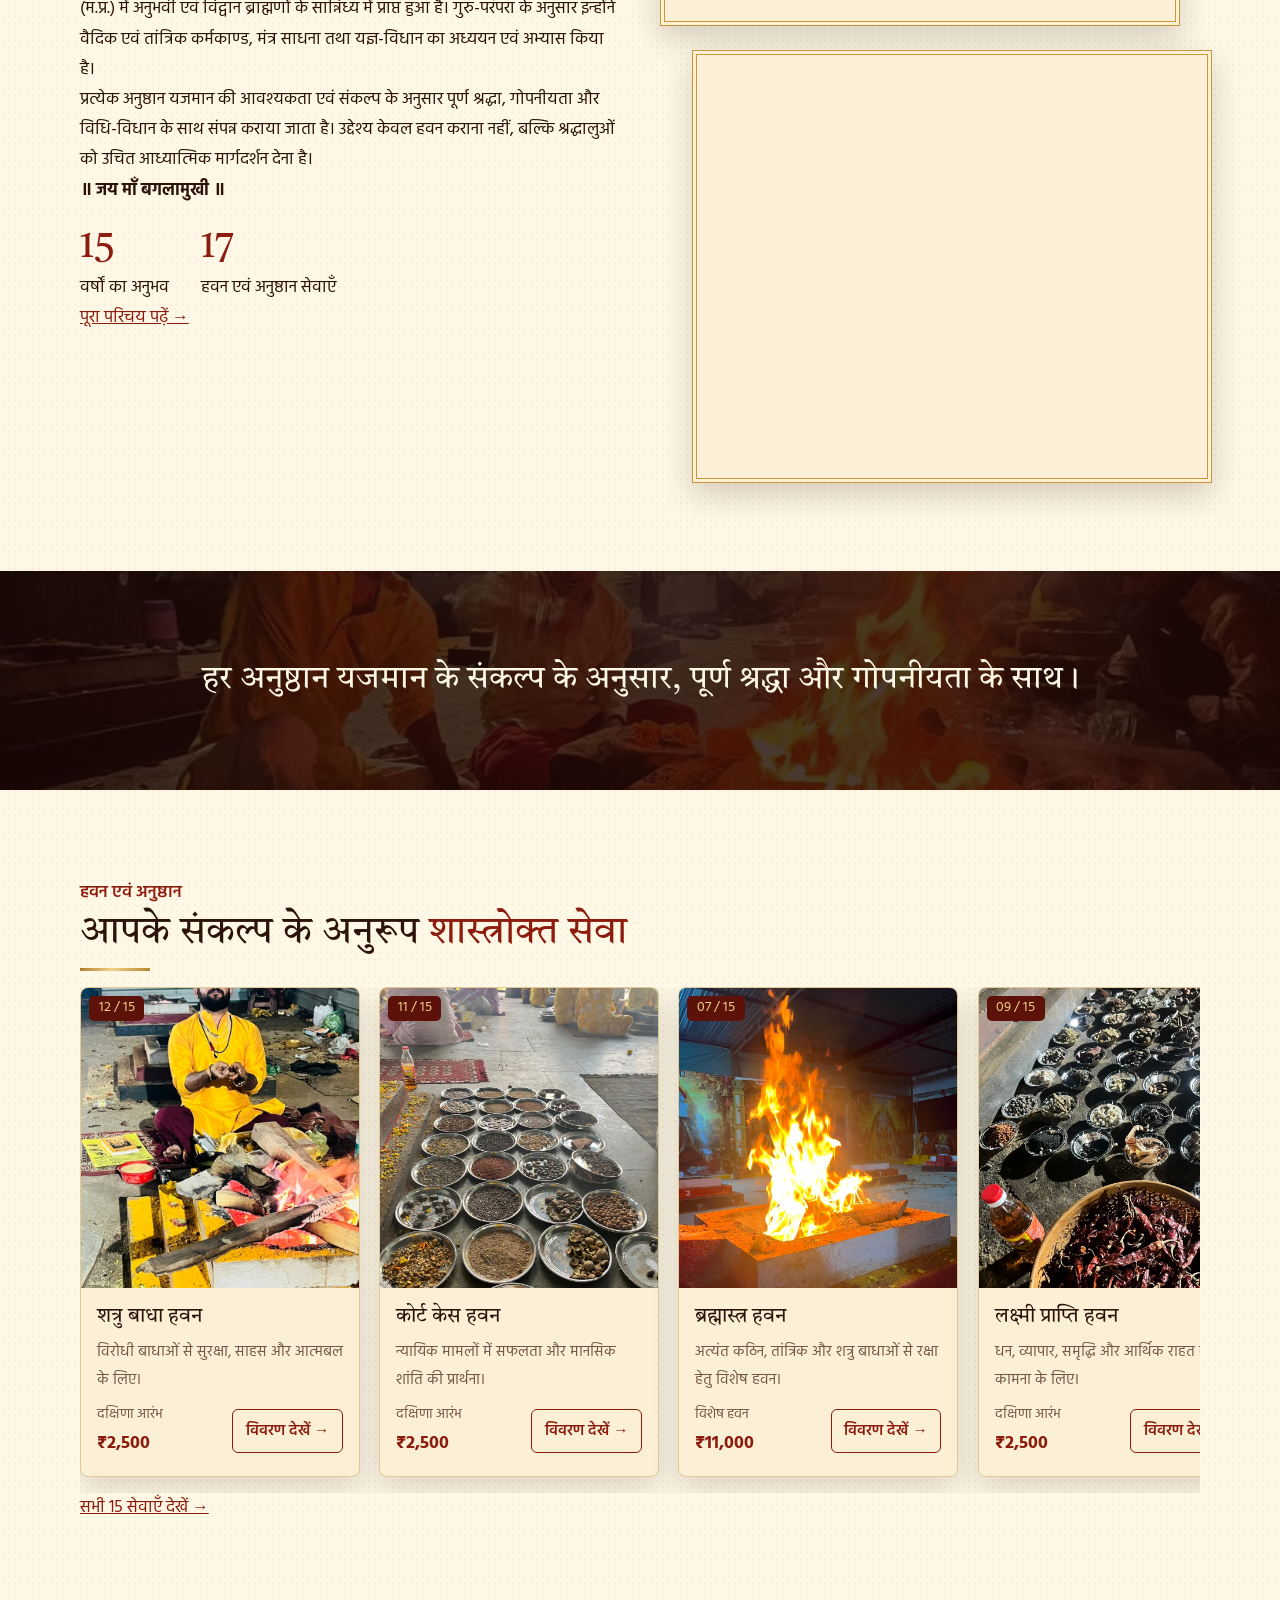
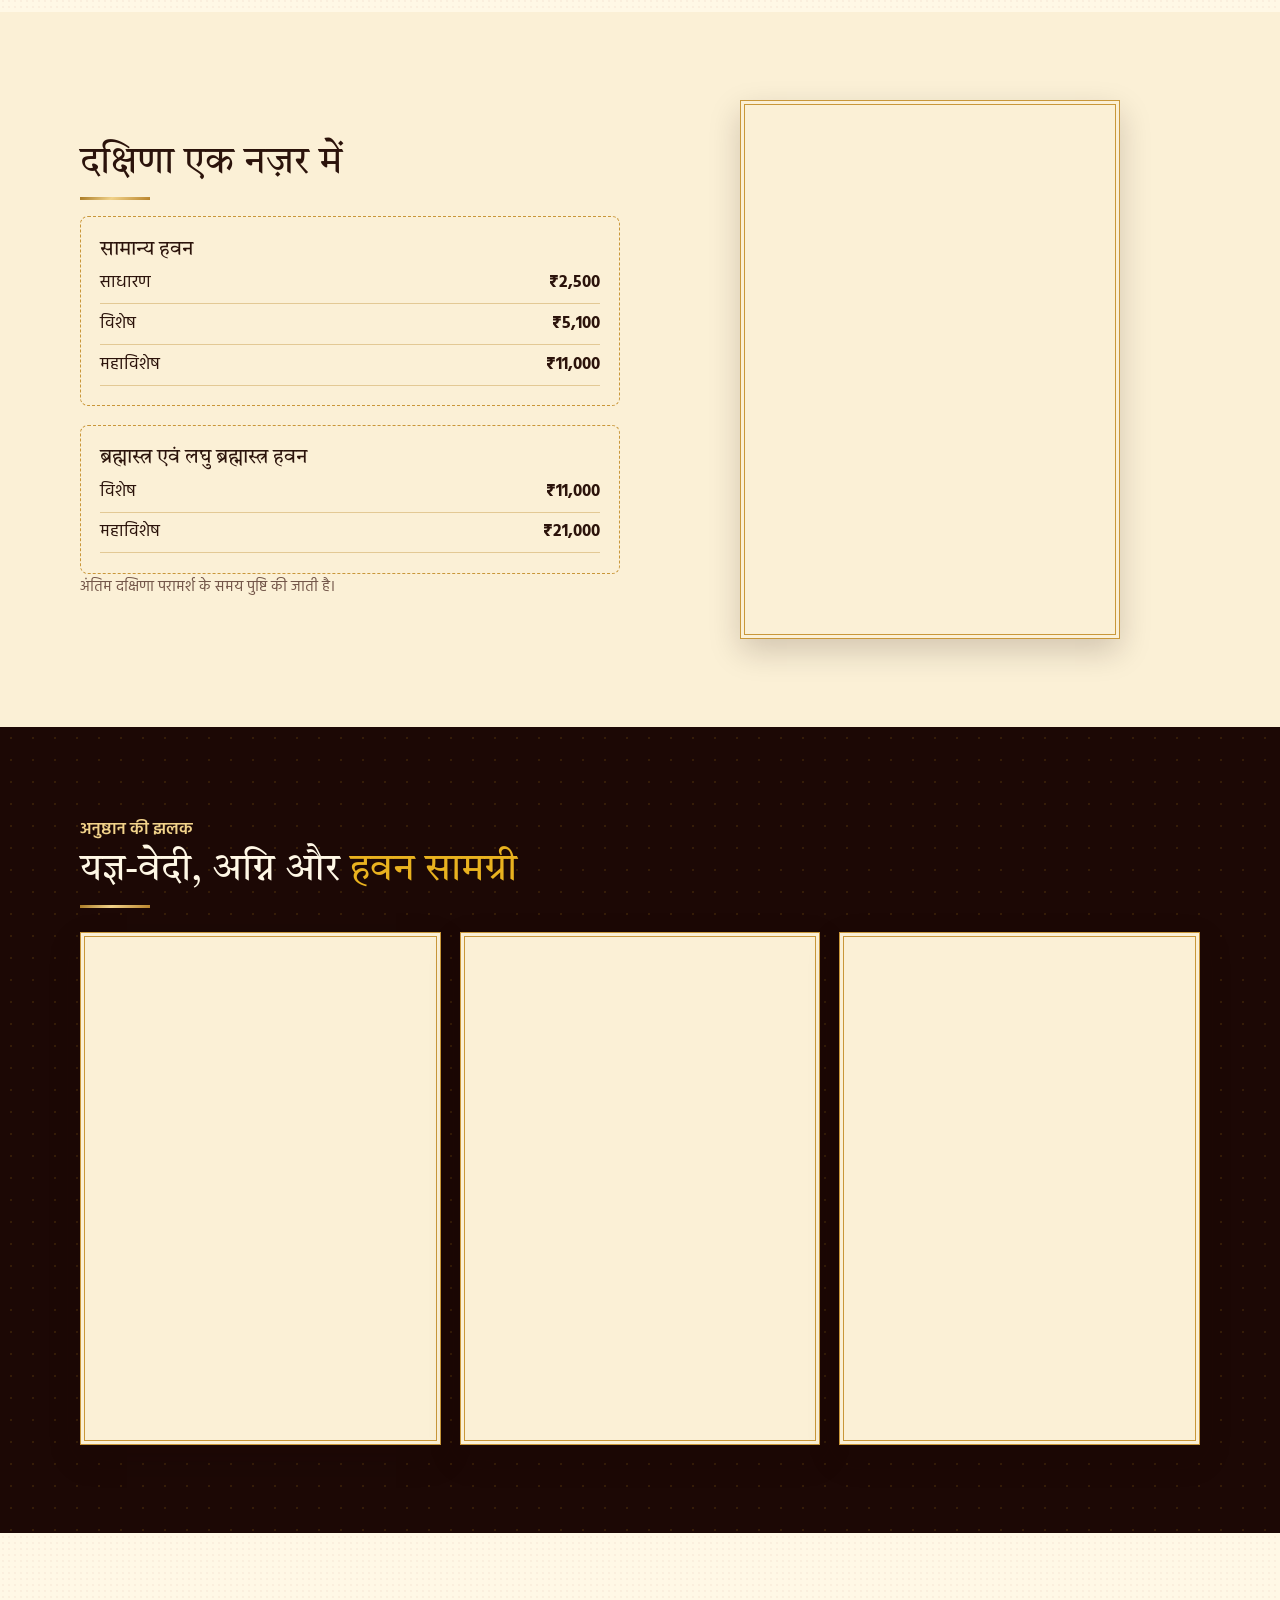
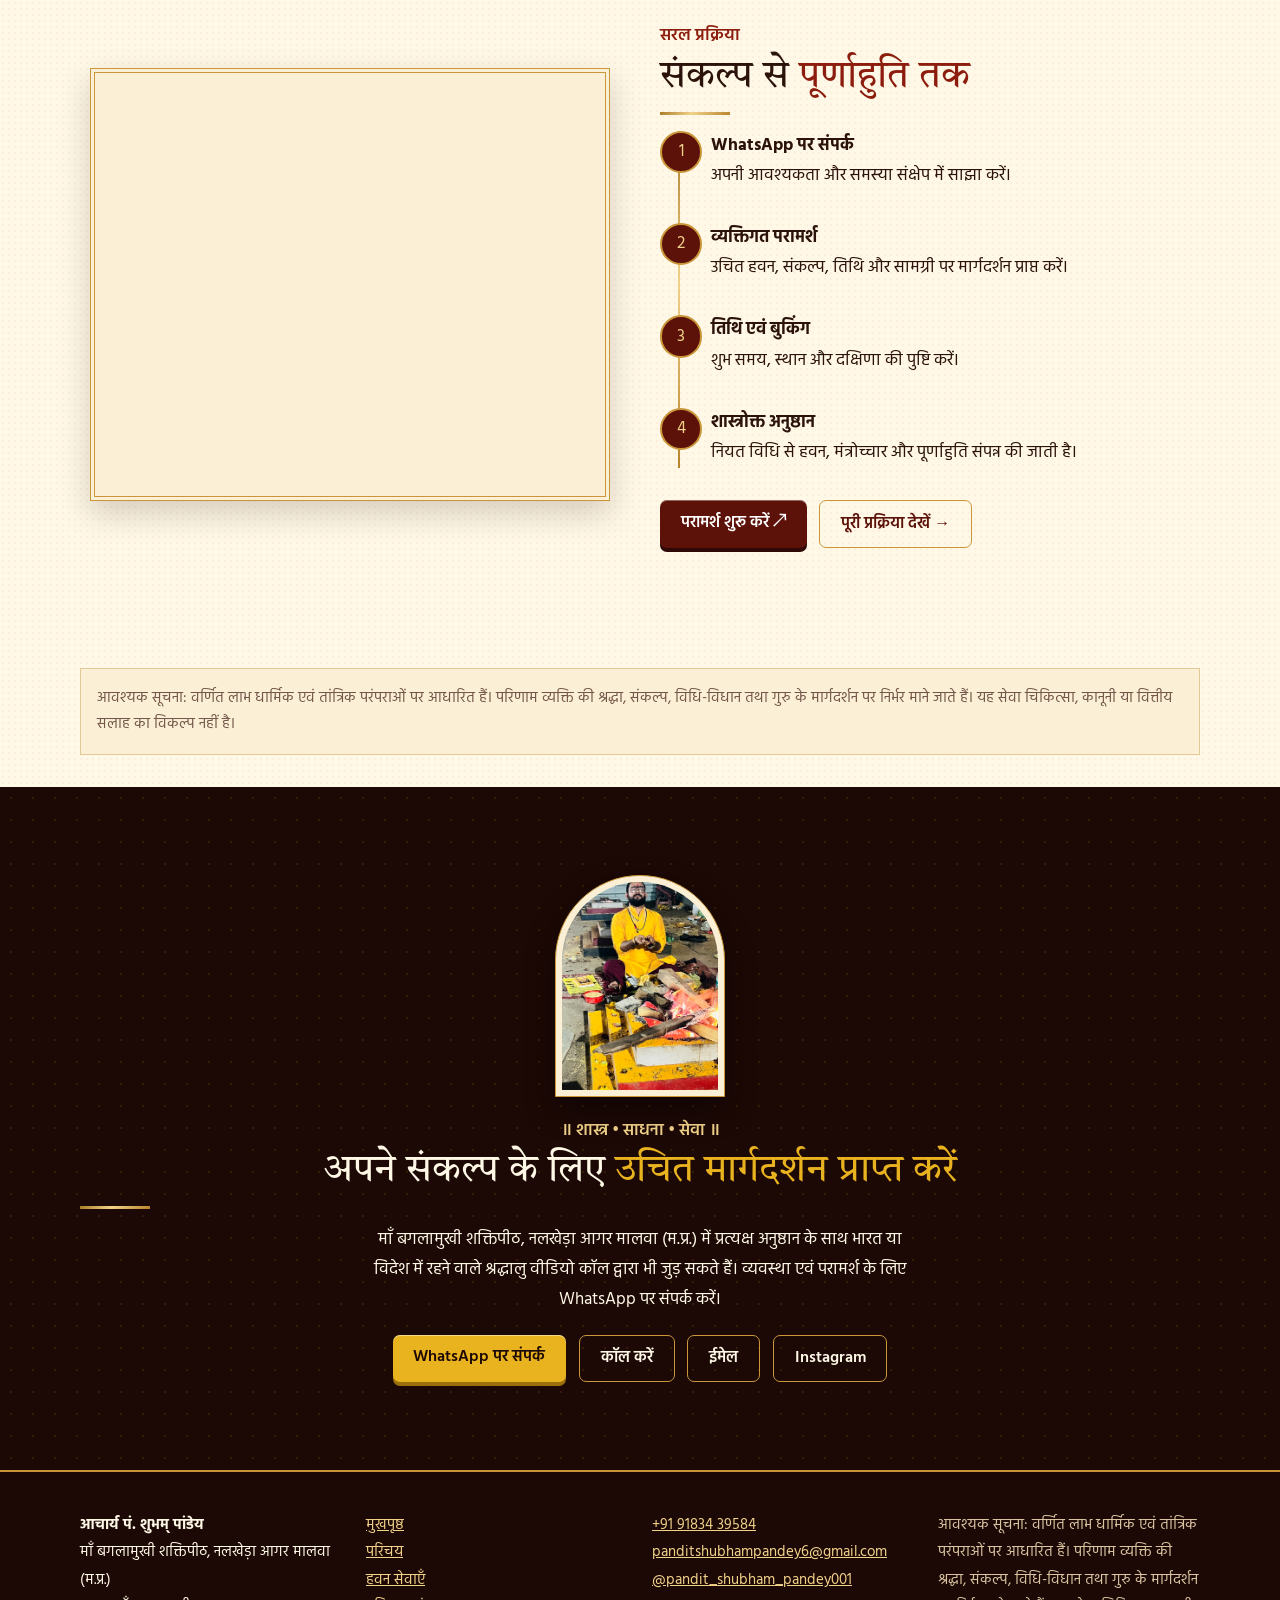
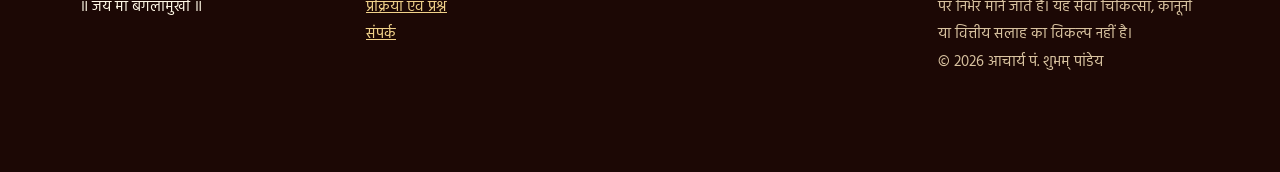
==== commit 564c55f0: "+" ====
--- a/index.html
+++ b/index.html
@@ -23,7 +23,7 @@
 <main id="main"><section class="hero dark"><div class="wrap"><div><p class="kicker">• शास्त्र • साधना • सेवा</p><h1><small>माँ बगलामुखी हवन • नलखेड़ा</small>शुभम् पांडेय</h1><p class="lead">शुद्ध संकल्प और शास्त्रोक्त विधि से वैदिक एवं तांत्रिक हवन–अनुष्ठान</p><p lang="en" class="note" style="color:#d9c3a0">Maa Baglamukhi Hawan in Nalkheda by Acharya Shubham Pandey</p><div class="chips"><span>15 वर्षों का अनुभव</span><span>माँ बगलामुखी शक्तिपीठ, नलखेड़ा आगर मालवा (म.प्र.)</span></div><div class="row"><a class="btn gold wa-link" data-message="नमस्ते आचार्य जी, मैं हवन/अनुष्ठान की बुकिंग के लिए जानकारी चाहता/चाहती हूँ।" href="https://wa.me/919183439584" target="_blank" rel="noopener">हवन के लिए परामर्श लें</a><a class="btn ghost" href="services.html">सभी हवन देखें</a></div></div>
 <div class="scene"><div class="mandala" aria-hidden="true"><i></i><i></i><i></i><i></i></div><div class="arch"><img src="main%20header%20photos/Hero%20section%20with%20bio.jpeg" alt="आचार्य पं. शुभम् पांडेय हवन कुंड के सामने" width="600" height="800" decoding="async" style="object-position:50% 18%"></div></div></div></section>
 <div class="trust"><div>शास्त्रोक्त विधि-विधान</div><div>शुद्ध मंत्रोच्चार</div><div>व्यक्तिगत संकल्प एवं मार्गदर्शन</div><div>पूर्ण श्रद्धा एवं गोपनीयता</div></div>
-<section class="sec"><div class="wrap split"><div class="reveal"><p class="kicker">आचार्य परिचय</p><h2>गुरु-परंपरा से प्राप्त ज्ञान, <em>आपके संकल्प के लिए</em></h2><p>आचार्य पं. शुभम् पांडेय पिछले 5 वर्षों से वैदिक एवं तांत्रिक परंपरा के अनुसार विभिन्न प्रकार के हवन, जप एवं अनुष्ठान शास्त्रोक्त विधि-विधान से संपन्न करा रहे हैं।</p><p>इनका प्रशिक्षण एवं आध्यात्मिक मार्गदर्शन माँ बगलामुखी शक्तिपीठ, नलखेड़ा आगर मालवा (म.प्र.) में अनुभवी एवं विद्वान ब्राह्मणों के सान्निध्य में प्राप्त हुआ है। गुरु-परंपरा के अनुसार इन्होंने वैदिक एवं तांत्रिक कर्मकाण्ड, मंत्र साधना तथा यज्ञ-विधान का अध्ययन एवं अभ्यास किया है।</p><p>प्रत्येक अनुष्ठान यजमान की आवश्यकता एवं संकल्प के अनुसार पूर्ण श्रद्धा, गोपनीयता और विधि-विधान के साथ संपन्न कराया जाता है। उद्देश्य केवल हवन कराना नहीं, बल्कि श्रद्धालुओं को उचित आध्यात्मिक मार्गदर्शन देना है।</p><p><b>॥ जय माँ बगलामुखी ॥</b></p><div class="stats"><span><b data-count="15">15</b>वर्षों का अनुभव</span><span><b data-count="100">100+</b>हवन एवं अनुष्ठान सेवाएँ</span></div><p><a href="about.html">पूरा परिचय पढ़ें →</a></p></div>
+<section class="sec"><div class="wrap split"><div class="reveal"><p class="kicker">आचार्य परिचय</p><h2>गुरु-परंपरा से प्राप्त ज्ञान, <em>आपके संकल्प के लिए</em></h2><p>आचार्य पं. शुभम् पांडेय पिछले 5 वर्षों से वैदिक एवं तांत्रिक परंपरा के अनुसार विभिन्न प्रकार के हवन, जप एवं अनुष्ठान शास्त्रोक्त विधि-विधान से संपन्न करा रहे हैं।</p><p>इनका प्रशिक्षण एवं आध्यात्मिक मार्गदर्शन माँ बगलामुखी शक्तिपीठ, नलखेड़ा आगर मालवा (म.प्र.) में अनुभवी एवं विद्वान ब्राह्मणों के सान्निध्य में प्राप्त हुआ है। गुरु-परंपरा के अनुसार इन्होंने वैदिक एवं तांत्रिक कर्मकाण्ड, मंत्र साधना तथा यज्ञ-विधान का अध्ययन एवं अभ्यास किया है।</p><p>प्रत्येक अनुष्ठान यजमान की आवश्यकता एवं संकल्प के अनुसार पूर्ण श्रद्धा, गोपनीयता और विधि-विधान के साथ संपन्न कराया जाता है। उद्देश्य केवल हवन कराना नहीं, बल्कि श्रद्धालुओं को उचित आध्यात्मिक मार्गदर्शन देना है।</p><p><b>॥ जय माँ बगलामुखी ॥</b></p><div class="stats"><span><b data-count="15">15</b>वर्षों का अनुभव</span><span><b data-count="100">100 +</b>हवन एवं अनुष्ठान सेवाएँ</span></div><p><a href="about.html">पूरा परिचय पढ़ें →</a></p></div>
 <div><figure class="frame tilt reveal"><img src="main%20header%20photos/WhatsApp%20Image%202026-08-17%20at%2023.06.39.jpeg" alt="माँ बगलामुखी शक्तिपीठ, नलखेड़ा" loading="lazy" decoding="async"><figcaption>माँ बगलामुखी शक्तिपीठ, नलखेड़ा आगर मालवा (म.प्र.)</figcaption></figure><figure class="frame tilt reveal" style="margin-top:1.5rem;margin-left:2rem"><img src="main%20header%20photos/WhatsApp%20Image%202026-08-17%20at%2023.06.40%20(2).jpeg" alt="आचार्य जी यजमान के साथ हवन करते हुए" loading="lazy" decoding="async"><figcaption>शास्त्रोक्त अनुष्ठान / आचार्य पं. शुभम् पांडेय</figcaption></figure></div></div></section>
 <section class="sec dark qband"><img src="extra-photos/hawan-ratri-agni.jpeg" alt="" aria-hidden="true" loading="lazy"><div class="wrap"><p class="quote reveal">हर अनुष्ठान यजमान के संकल्प के अनुसार, पूर्ण श्रद्धा और गोपनीयता के साथ।</p></div></section>
 <section class="sec"><div class="wrap"><p class="kicker">हवन एवं अनुष्ठान</p><h2>आपके संकल्प के अनुरूप <em>शास्त्रोक्त सेवा</em></h2><div class="scroller"><article class="card tilt " data-cat="raksha"><div class="ph"><img src="hawan%20photos/WhatsApp%20Image%202026-08-17%20at%2023.12.53%20(1).jpeg" alt="शत्रु बाधा हवन की झलक" width="400" height="300" loading="lazy" decoding="async"><span class="num">12 / 15</span></div><div class="bd"><h3>शत्रु बाधा हवन</h3><p>विरोधी बाधाओं से सुरक्षा, साहस और आत्मबल के लिए।</p><div class="bt"><span><small>दक्षिणा आरंभ</small><b>₹2,500</b></span><button class="more" type="button" data-service="11">विवरण देखें →</button></div></div></article><article class="card tilt " data-cat="raksha"><div class="ph"><img src="hawan%20photos/WhatsApp%20Image%202026-08-17%20at%2023.12.45.jpeg" alt="कोर्ट केस हवन की झलक" width="400" height="300" loading="lazy" decoding="async"><span class="num">11 / 15</span></div><div class="bd"><h3>कोर्ट केस हवन</h3><p>न्यायिक मामलों में सफलता और मानसिक शांति की प्रार्थना।</p><div class="bt"><span><small>दक्षिणा आरंभ</small><b>₹2,500</b></span><button class="more" type="button" data-service="10">विवरण देखें →</button></div></div></article><article class="card tilt " data-cat="raksha"><div class="ph"><img src="hawan%20photos/WhatsApp%20Image%202026-08-17%20at%2023.13.00.jpeg" alt="ब्रह्मास्त्र हवन की झलक" width="400" height="300" loading="lazy" decoding="async"><span class="num">07 / 15</span></div><div class="bd"><h3>ब्रह्मास्त्र हवन</h3><p>अत्यंत कठिन, तांत्रिक और शत्रु बाधाओं से रक्षा हेतु विशेष हवन।</p><div class="bt"><span><small>विशेष हवन</small><b>₹11,000</b></span><button class="more" type="button" data-service="6">विवरण देखें →</button></div></div></article><article class="card tilt " data-cat="samriddhi"><div class="ph"><img src="hawan%20photos/WhatsApp%20Image%202026-08-17%20at%2023.12.58.jpeg" alt="लक्ष्मी प्राप्ति हवन की झलक" width="400" height="300" loading="lazy" decoding="async"><span class="num">09 / 15</span></div><div class="bd"><h3>लक्ष्मी प्राप्ति हवन</h3><p>धन, व्यापार, समृद्धि और आर्थिक राहत की कामना के लिए।</p><div class="bt"><span><small>दक्षिणा आरंभ</small><b>₹2,500</b></span><button class="more" type="button" data-service="8">विवरण देखें →</button></div></div></article><article class="card tilt " data-cat="sambandh"><div class="ph"><img src="hawan%20photos/WhatsApp%20Image%202026-08-17%20at%2023.12.43.jpeg" alt="शीघ्र विवाह हवन की झलक" width="400" height="300" loading="lazy" decoding="async"><span class="num">15 / 15</span></div><div class="bd"><h3>शीघ्र विवाह हवन</h3><p>विवाह की बाधा, शुभ योग और पारिवारिक सहमति की कामना के लिए।</p><div class="bt"><span><small>दक्षिणा आरंभ</small><b>₹2,500</b></span><button class="more" type="button" data-service="14">विवरण देखें →</button></div></div></article><article class="card tilt " data-cat="sambandh"><div class="ph"><img src="hawan%20photos/WhatsApp%20Image%202026-08-17%20at%2023.12.54%20(2).jpeg" alt="आकर्षण हवन की झलक" width="400" height="300" decoding="async"><span class="num">01 / 15</span></div><div class="bd"><h3>आकर्षण हवन</h3><p>व्यक्तित्व, सहयोग, अवसर और सामाजिक प्रतिष्ठा के लिए।</p><div class="bt"><span><small>दक्षिणा आरंभ</small><b>₹2,500</b></span><button class="more" type="button" data-service="0">विवरण देखें →</button></div></div></article></div><p><a href="services.html">सभी 15 सेवाएँ देखें →</a></p></div></section>
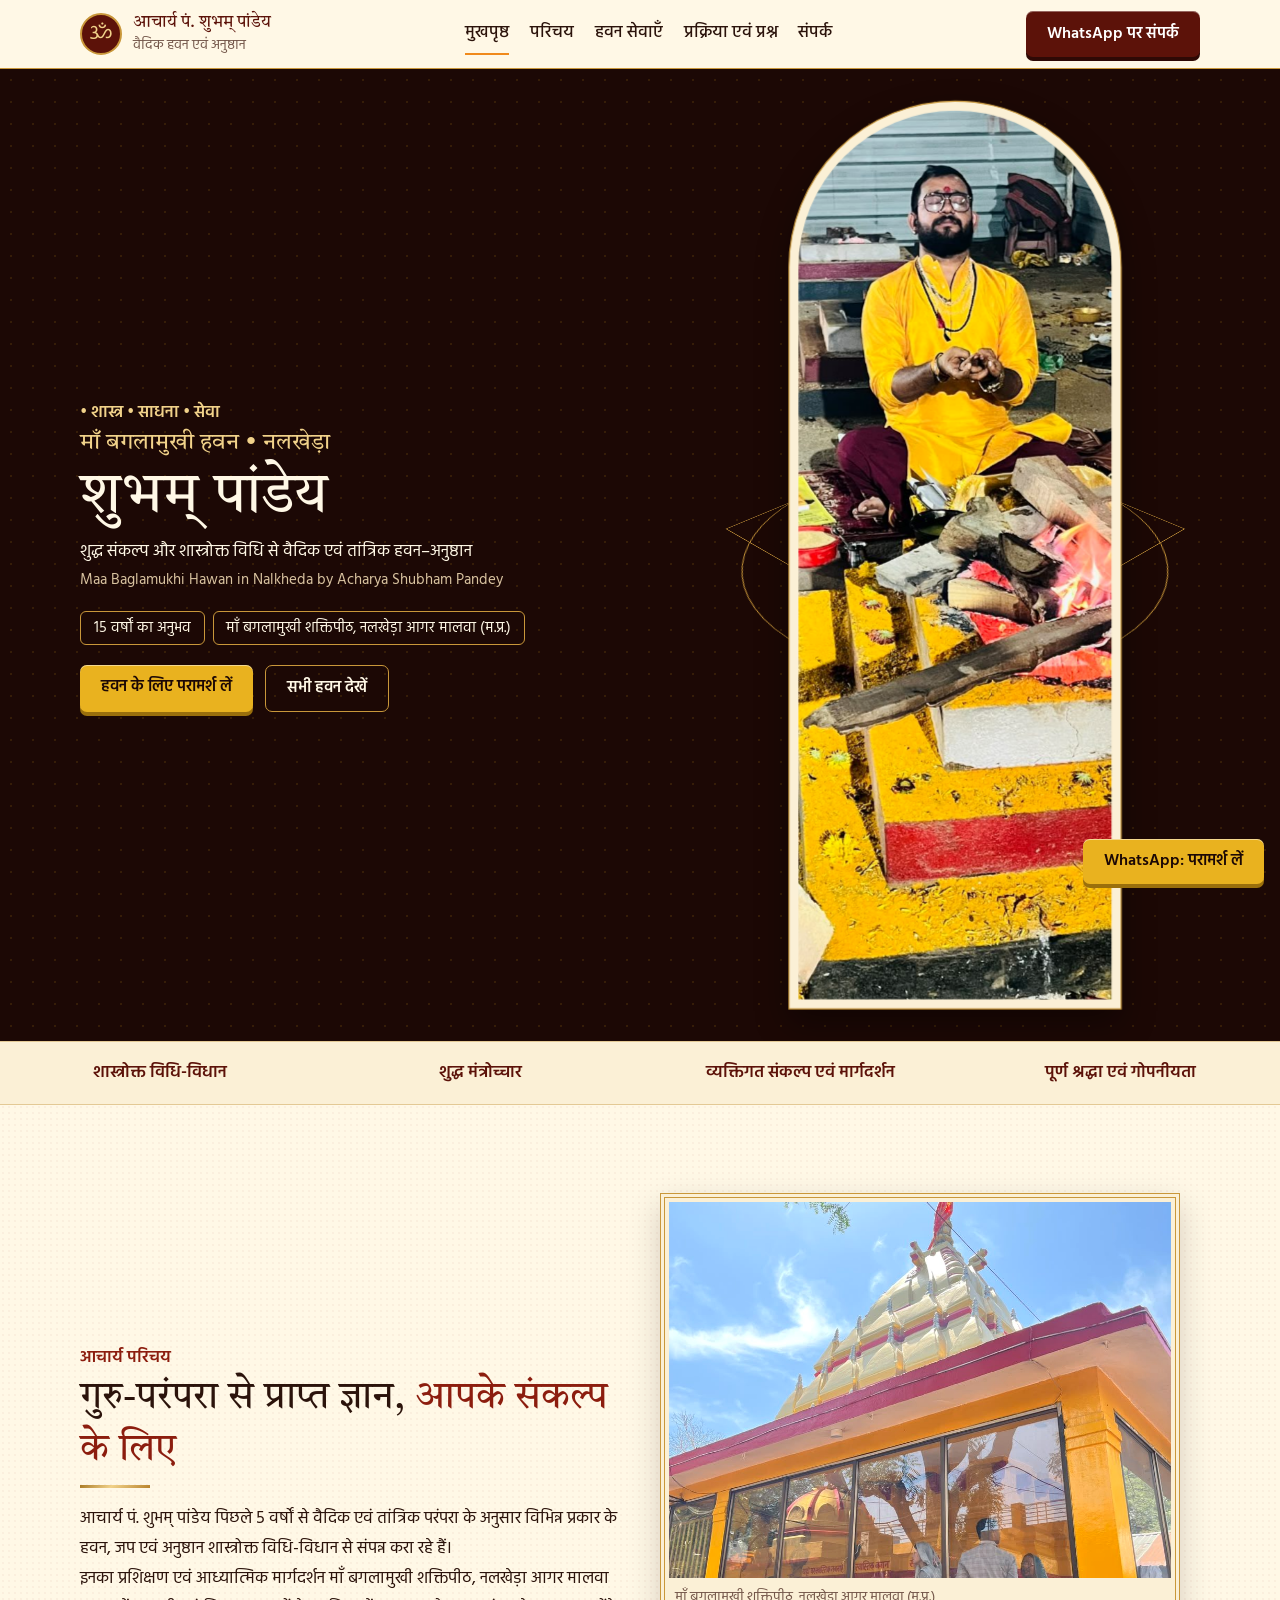
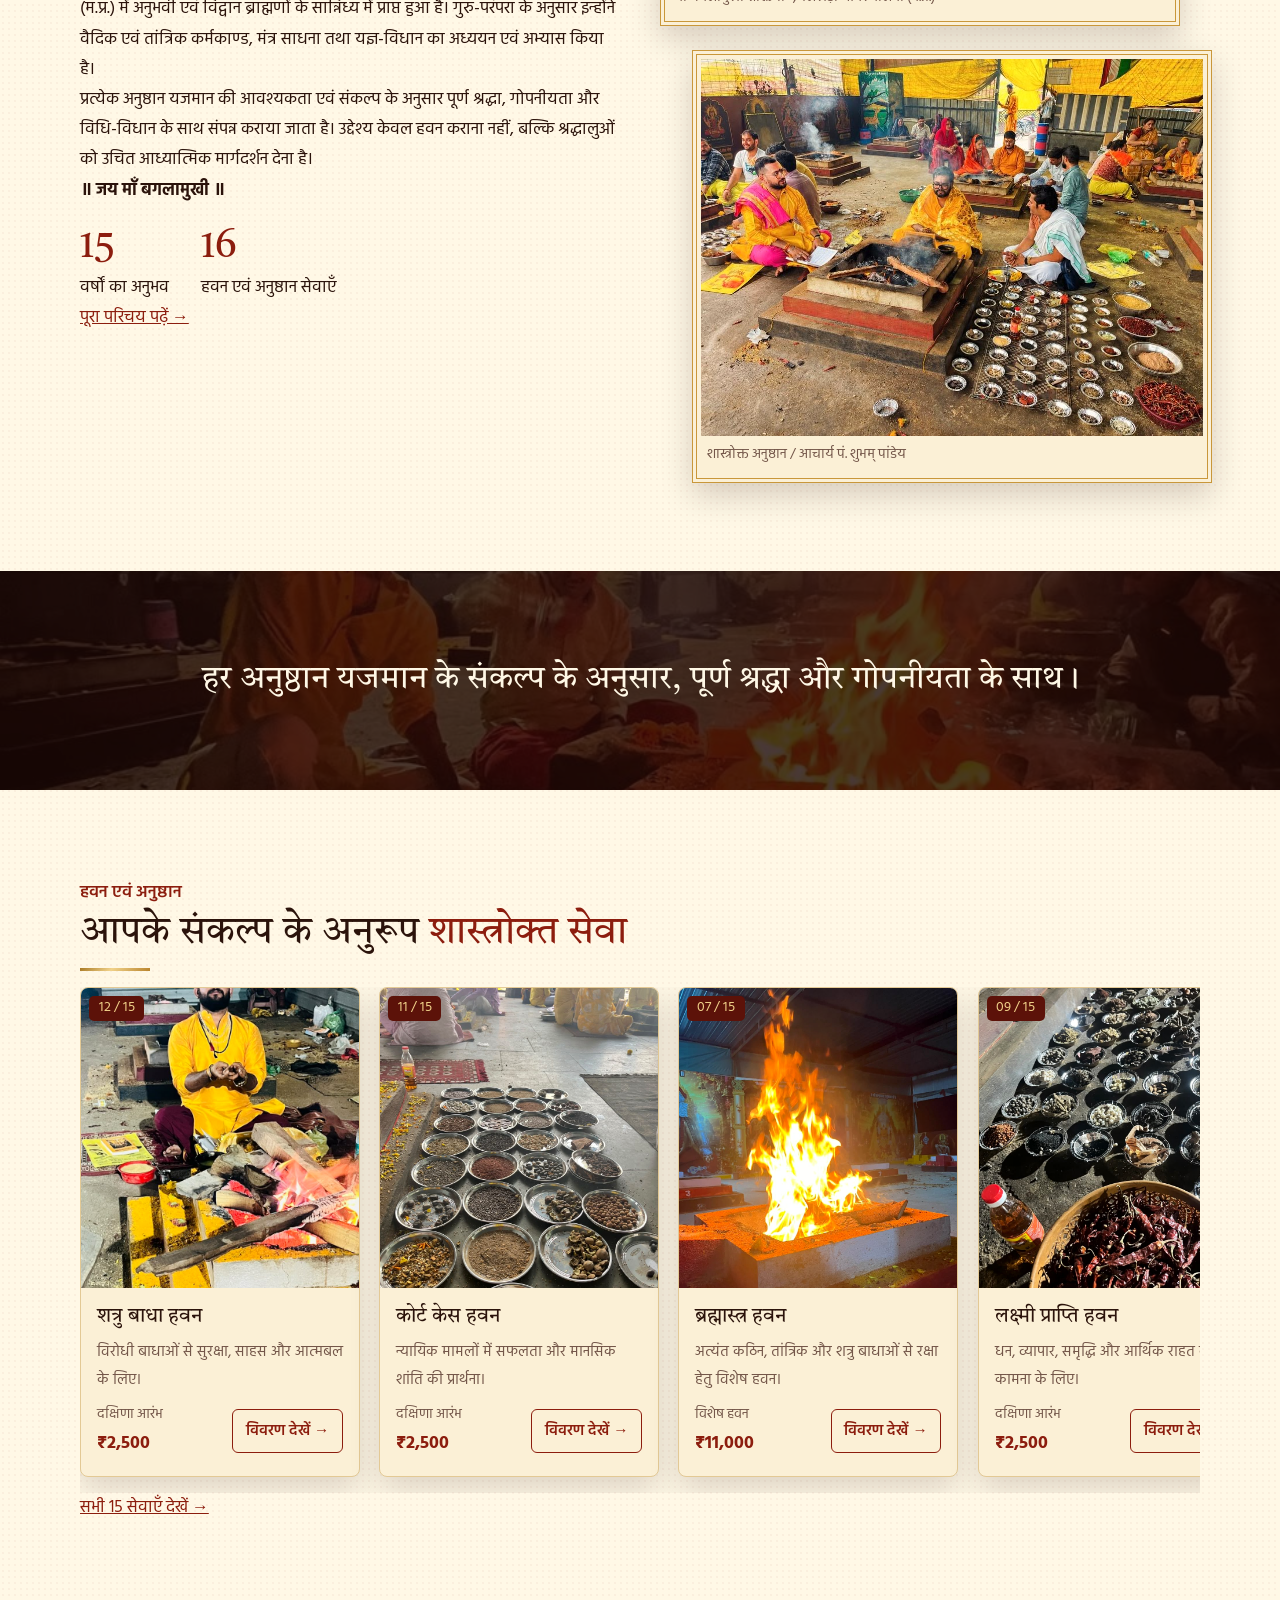
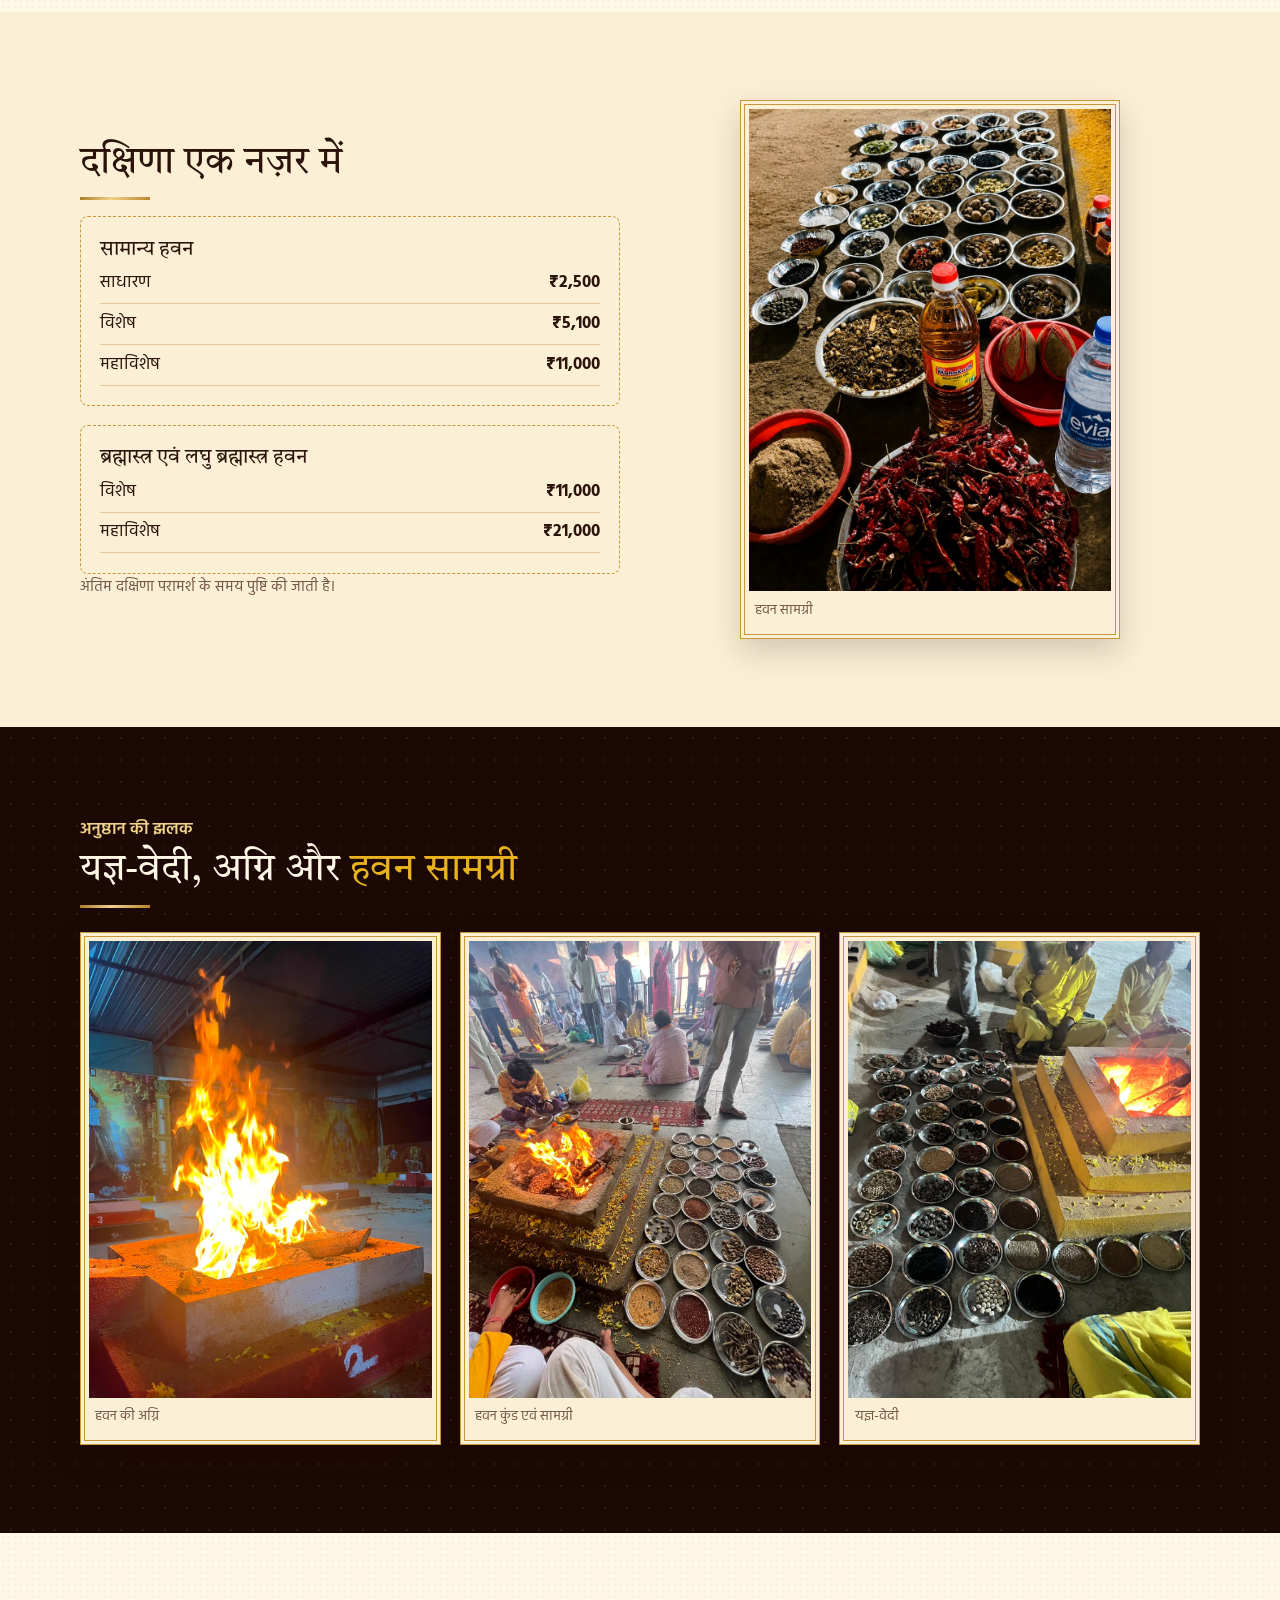
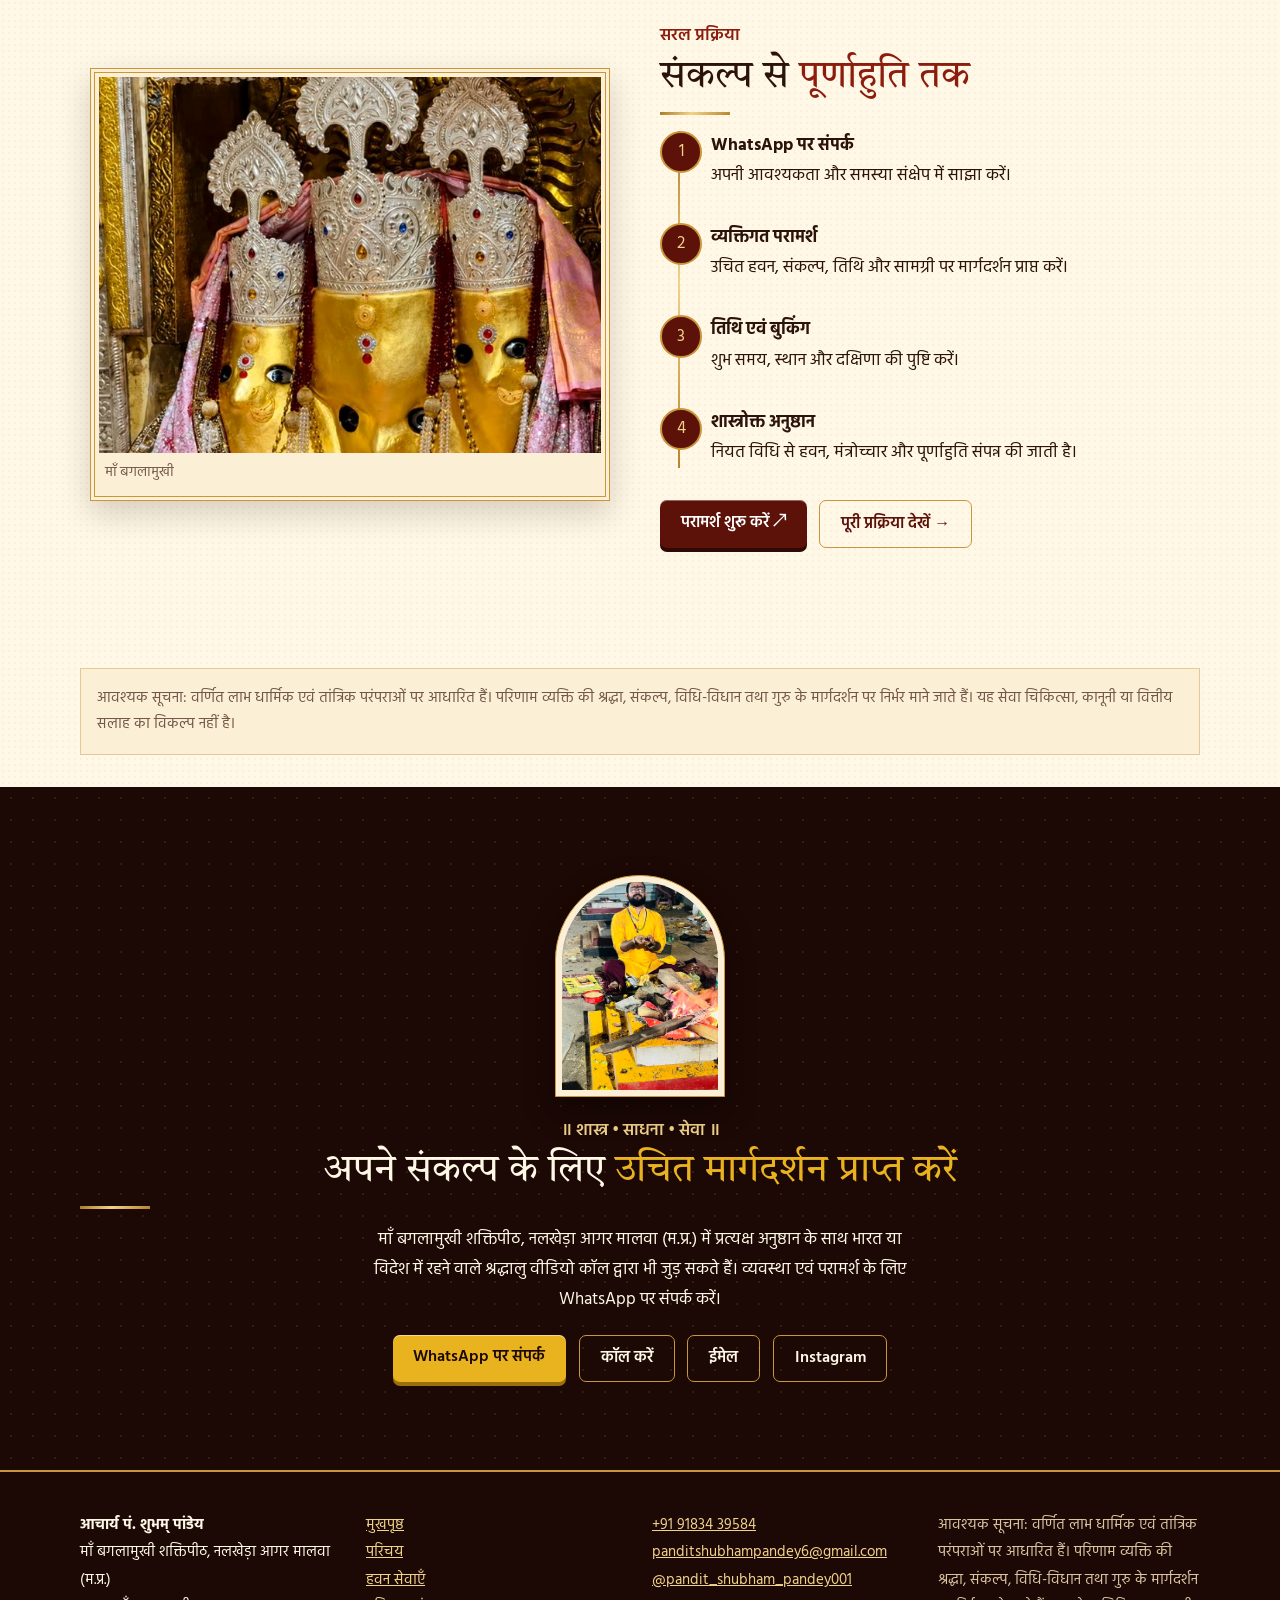
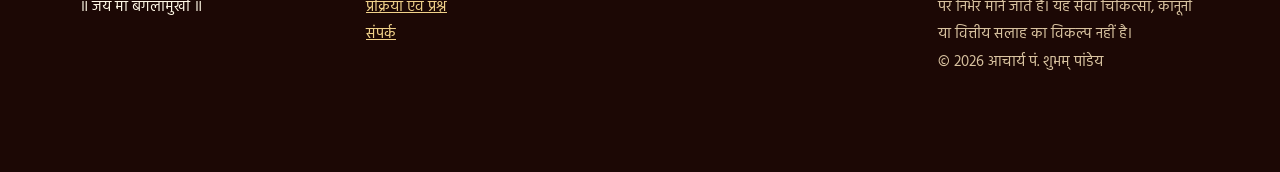
==== commit 38ba5f3c: "1000" ====
--- a/index.html
+++ b/index.html
@@ -23,7 +23,7 @@
 <main id="main"><section class="hero dark"><div class="wrap"><div><p class="kicker">• शास्त्र • साधना • सेवा</p><h1><small>माँ बगलामुखी हवन • नलखेड़ा</small>शुभम् पांडेय</h1><p class="lead">शुद्ध संकल्प और शास्त्रोक्त विधि से वैदिक एवं तांत्रिक हवन–अनुष्ठान</p><p lang="en" class="note" style="color:#d9c3a0">Maa Baglamukhi Hawan in Nalkheda by Acharya Shubham Pandey</p><div class="chips"><span>15 वर्षों का अनुभव</span><span>माँ बगलामुखी शक्तिपीठ, नलखेड़ा आगर मालवा (म.प्र.)</span></div><div class="row"><a class="btn gold wa-link" data-message="नमस्ते आचार्य जी, मैं हवन/अनुष्ठान की बुकिंग के लिए जानकारी चाहता/चाहती हूँ।" href="https://wa.me/919183439584" target="_blank" rel="noopener">हवन के लिए परामर्श लें</a><a class="btn ghost" href="services.html">सभी हवन देखें</a></div></div>
 <div class="scene"><div class="mandala" aria-hidden="true"><i></i><i></i><i></i><i></i></div><div class="arch"><img src="main%20header%20photos/Hero%20section%20with%20bio.jpeg" alt="आचार्य पं. शुभम् पांडेय हवन कुंड के सामने" width="600" height="800" decoding="async" style="object-position:50% 18%"></div></div></div></section>
 <div class="trust"><div>शास्त्रोक्त विधि-विधान</div><div>शुद्ध मंत्रोच्चार</div><div>व्यक्तिगत संकल्प एवं मार्गदर्शन</div><div>पूर्ण श्रद्धा एवं गोपनीयता</div></div>
-<section class="sec"><div class="wrap split"><div class="reveal"><p class="kicker">आचार्य परिचय</p><h2>गुरु-परंपरा से प्राप्त ज्ञान, <em>आपके संकल्प के लिए</em></h2><p>आचार्य पं. शुभम् पांडेय पिछले 5 वर्षों से वैदिक एवं तांत्रिक परंपरा के अनुसार विभिन्न प्रकार के हवन, जप एवं अनुष्ठान शास्त्रोक्त विधि-विधान से संपन्न करा रहे हैं।</p><p>इनका प्रशिक्षण एवं आध्यात्मिक मार्गदर्शन माँ बगलामुखी शक्तिपीठ, नलखेड़ा आगर मालवा (म.प्र.) में अनुभवी एवं विद्वान ब्राह्मणों के सान्निध्य में प्राप्त हुआ है। गुरु-परंपरा के अनुसार इन्होंने वैदिक एवं तांत्रिक कर्मकाण्ड, मंत्र साधना तथा यज्ञ-विधान का अध्ययन एवं अभ्यास किया है।</p><p>प्रत्येक अनुष्ठान यजमान की आवश्यकता एवं संकल्प के अनुसार पूर्ण श्रद्धा, गोपनीयता और विधि-विधान के साथ संपन्न कराया जाता है। उद्देश्य केवल हवन कराना नहीं, बल्कि श्रद्धालुओं को उचित आध्यात्मिक मार्गदर्शन देना है।</p><p><b>॥ जय माँ बगलामुखी ॥</b></p><div class="stats"><span><b data-count="15">15</b>वर्षों का अनुभव</span><span><b data-count="100">100 +</b>हवन एवं अनुष्ठान सेवाएँ</span></div><p><a href="about.html">पूरा परिचय पढ़ें →</a></p></div>
+<section class="sec"><div class="wrap split"><div class="reveal"><p class="kicker">आचार्य परिचय</p><h2>गुरु-परंपरा से प्राप्त ज्ञान, <em>आपके संकल्प के लिए</em></h2><p>आचार्य पं. शुभम् पांडेय पिछले 5 वर्षों से वैदिक एवं तांत्रिक परंपरा के अनुसार विभिन्न प्रकार के हवन, जप एवं अनुष्ठान शास्त्रोक्त विधि-विधान से संपन्न करा रहे हैं।</p><p>इनका प्रशिक्षण एवं आध्यात्मिक मार्गदर्शन माँ बगलामुखी शक्तिपीठ, नलखेड़ा आगर मालवा (म.प्र.) में अनुभवी एवं विद्वान ब्राह्मणों के सान्निध्य में प्राप्त हुआ है। गुरु-परंपरा के अनुसार इन्होंने वैदिक एवं तांत्रिक कर्मकाण्ड, मंत्र साधना तथा यज्ञ-विधान का अध्ययन एवं अभ्यास किया है।</p><p>प्रत्येक अनुष्ठान यजमान की आवश्यकता एवं संकल्प के अनुसार पूर्ण श्रद्धा, गोपनीयता और विधि-विधान के साथ संपन्न कराया जाता है। उद्देश्य केवल हवन कराना नहीं, बल्कि श्रद्धालुओं को उचित आध्यात्मिक मार्गदर्शन देना है।</p><p><b>॥ जय माँ बगलामुखी ॥</b></p><div class="stats"><span><b data-count="15">15</b>वर्षों का अनुभव</span><span><b data-count="1000">1000 +</b>हवन एवं अनुष्ठान सेवाएँ</span></div><p><a href="about.html">पूरा परिचय पढ़ें →</a></p></div>
 <div><figure class="frame tilt reveal"><img src="main%20header%20photos/WhatsApp%20Image%202026-08-17%20at%2023.06.39.jpeg" alt="माँ बगलामुखी शक्तिपीठ, नलखेड़ा" loading="lazy" decoding="async"><figcaption>माँ बगलामुखी शक्तिपीठ, नलखेड़ा आगर मालवा (म.प्र.)</figcaption></figure><figure class="frame tilt reveal" style="margin-top:1.5rem;margin-left:2rem"><img src="main%20header%20photos/WhatsApp%20Image%202026-08-17%20at%2023.06.40%20(2).jpeg" alt="आचार्य जी यजमान के साथ हवन करते हुए" loading="lazy" decoding="async"><figcaption>शास्त्रोक्त अनुष्ठान / आचार्य पं. शुभम् पांडेय</figcaption></figure></div></div></section>
 <section class="sec dark qband"><img src="extra-photos/hawan-ratri-agni.jpeg" alt="" aria-hidden="true" loading="lazy"><div class="wrap"><p class="quote reveal">हर अनुष्ठान यजमान के संकल्प के अनुसार, पूर्ण श्रद्धा और गोपनीयता के साथ।</p></div></section>
 <section class="sec"><div class="wrap"><p class="kicker">हवन एवं अनुष्ठान</p><h2>आपके संकल्प के अनुरूप <em>शास्त्रोक्त सेवा</em></h2><div class="scroller"><article class="card tilt " data-cat="raksha"><div class="ph"><img src="hawan%20photos/WhatsApp%20Image%202026-08-17%20at%2023.12.53%20(1).jpeg" alt="शत्रु बाधा हवन की झलक" width="400" height="300" loading="lazy" decoding="async"><span class="num">12 / 15</span></div><div class="bd"><h3>शत्रु बाधा हवन</h3><p>विरोधी बाधाओं से सुरक्षा, साहस और आत्मबल के लिए।</p><div class="bt"><span><small>दक्षिणा आरंभ</small><b>₹2,500</b></span><button class="more" type="button" data-service="11">विवरण देखें →</button></div></div></article><article class="card tilt " data-cat="raksha"><div class="ph"><img src="hawan%20photos/WhatsApp%20Image%202026-08-17%20at%2023.12.45.jpeg" alt="कोर्ट केस हवन की झलक" width="400" height="300" loading="lazy" decoding="async"><span class="num">11 / 15</span></div><div class="bd"><h3>कोर्ट केस हवन</h3><p>न्यायिक मामलों में सफलता और मानसिक शांति की प्रार्थना।</p><div class="bt"><span><small>दक्षिणा आरंभ</small><b>₹2,500</b></span><button class="more" type="button" data-service="10">विवरण देखें →</button></div></div></article><article class="card tilt " data-cat="raksha"><div class="ph"><img src="hawan%20photos/WhatsApp%20Image%202026-08-17%20at%2023.13.00.jpeg" alt="ब्रह्मास्त्र हवन की झलक" width="400" height="300" loading="lazy" decoding="async"><span class="num">07 / 15</span></div><div class="bd"><h3>ब्रह्मास्त्र हवन</h3><p>अत्यंत कठिन, तांत्रिक और शत्रु बाधाओं से रक्षा हेतु विशेष हवन।</p><div class="bt"><span><small>विशेष हवन</small><b>₹11,000</b></span><button class="more" type="button" data-service="6">विवरण देखें →</button></div></div></article><article class="card tilt " data-cat="samriddhi"><div class="ph"><img src="hawan%20photos/WhatsApp%20Image%202026-08-17%20at%2023.12.58.jpeg" alt="लक्ष्मी प्राप्ति हवन की झलक" width="400" height="300" loading="lazy" decoding="async"><span class="num">09 / 15</span></div><div class="bd"><h3>लक्ष्मी प्राप्ति हवन</h3><p>धन, व्यापार, समृद्धि और आर्थिक राहत की कामना के लिए।</p><div class="bt"><span><small>दक्षिणा आरंभ</small><b>₹2,500</b></span><button class="more" type="button" data-service="8">विवरण देखें →</button></div></div></article><article class="card tilt " data-cat="sambandh"><div class="ph"><img src="hawan%20photos/WhatsApp%20Image%202026-08-17%20at%2023.12.43.jpeg" alt="शीघ्र विवाह हवन की झलक" width="400" height="300" loading="lazy" decoding="async"><span class="num">15 / 15</span></div><div class="bd"><h3>शीघ्र विवाह हवन</h3><p>विवाह की बाधा, शुभ योग और पारिवारिक सहमति की कामना के लिए।</p><div class="bt"><span><small>दक्षिणा आरंभ</small><b>₹2,500</b></span><button class="more" type="button" data-service="14">विवरण देखें →</button></div></div></article><article class="card tilt " data-cat="sambandh"><div class="ph"><img src="hawan%20photos/WhatsApp%20Image%202026-08-17%20at%2023.12.54%20(2).jpeg" alt="आकर्षण हवन की झलक" width="400" height="300" decoding="async"><span class="num">01 / 15</span></div><div class="bd"><h3>आकर्षण हवन</h3><p>व्यक्तित्व, सहयोग, अवसर और सामाजिक प्रतिष्ठा के लिए।</p><div class="bt"><span><small>दक्षिणा आरंभ</small><b>₹2,500</b></span><button class="more" type="button" data-service="0">विवरण देखें →</button></div></div></article></div><p><a href="services.html">सभी 15 सेवाएँ देखें →</a></p></div></section>
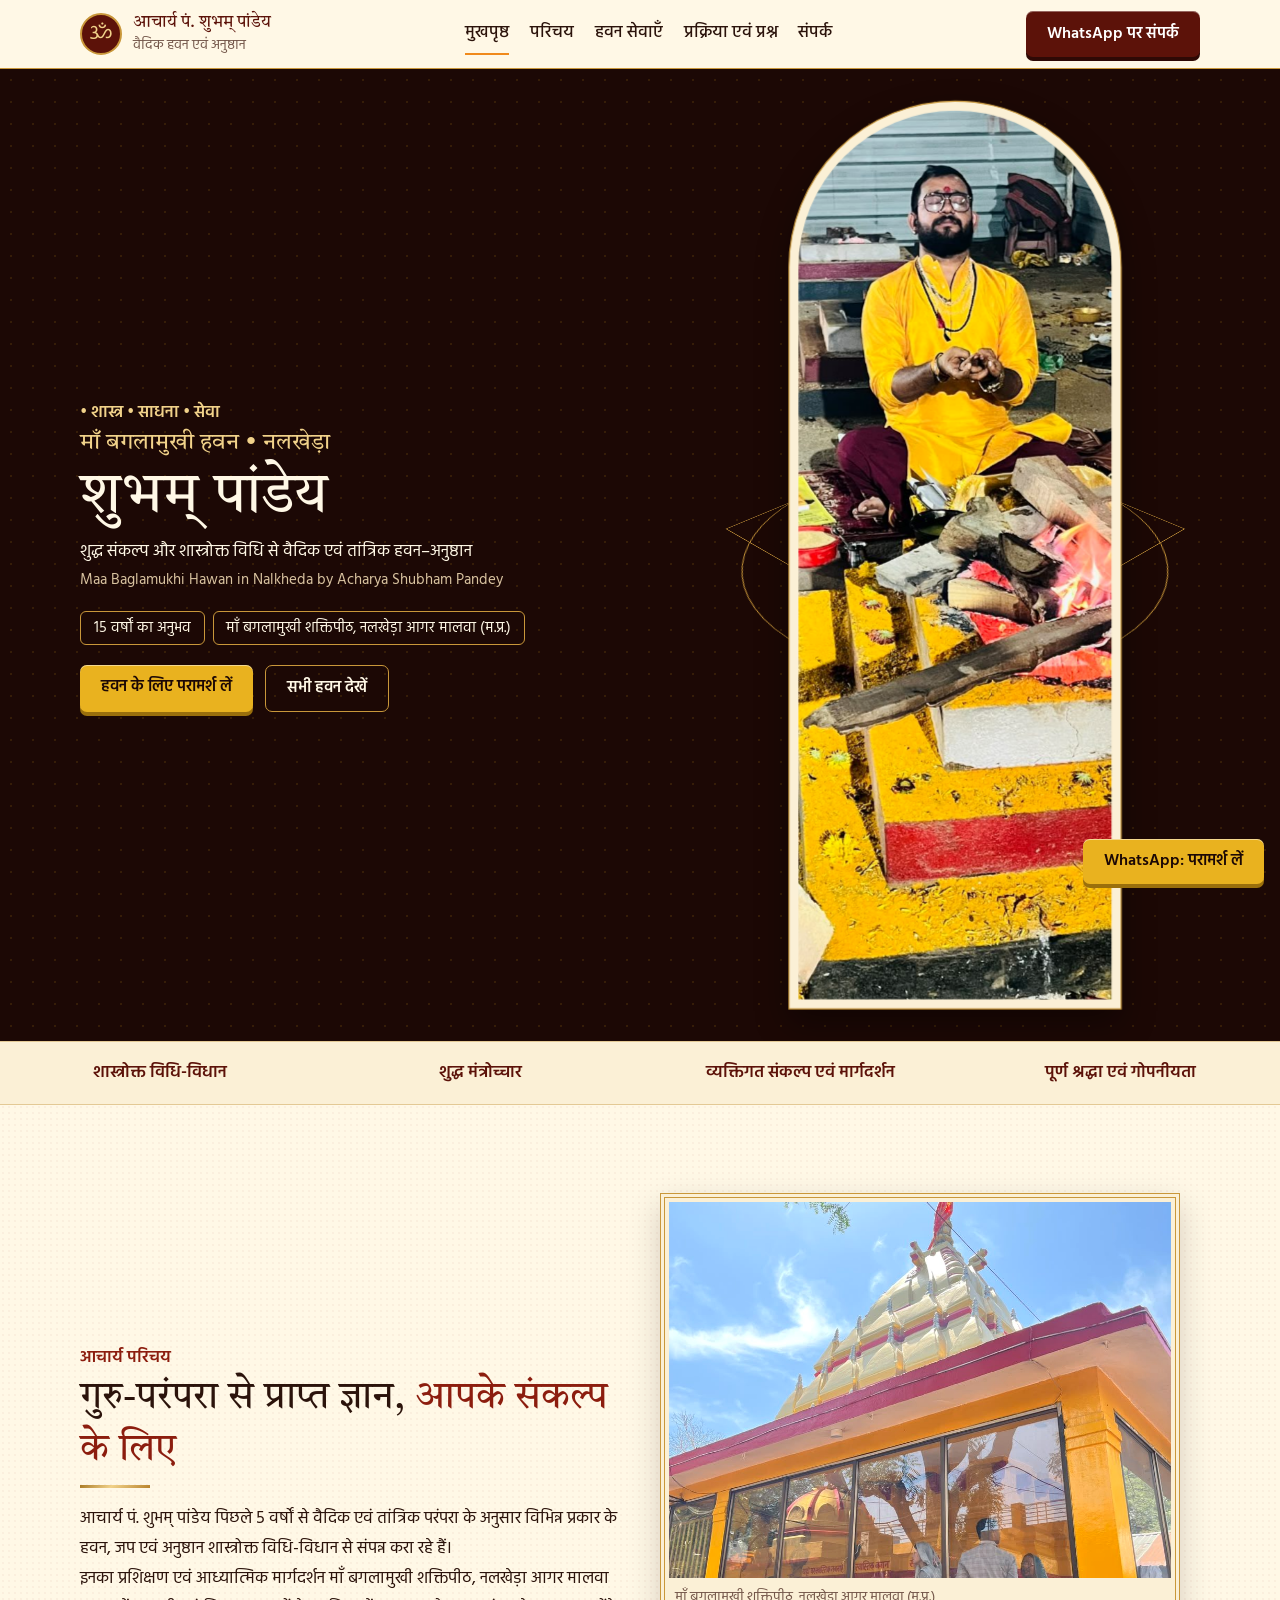
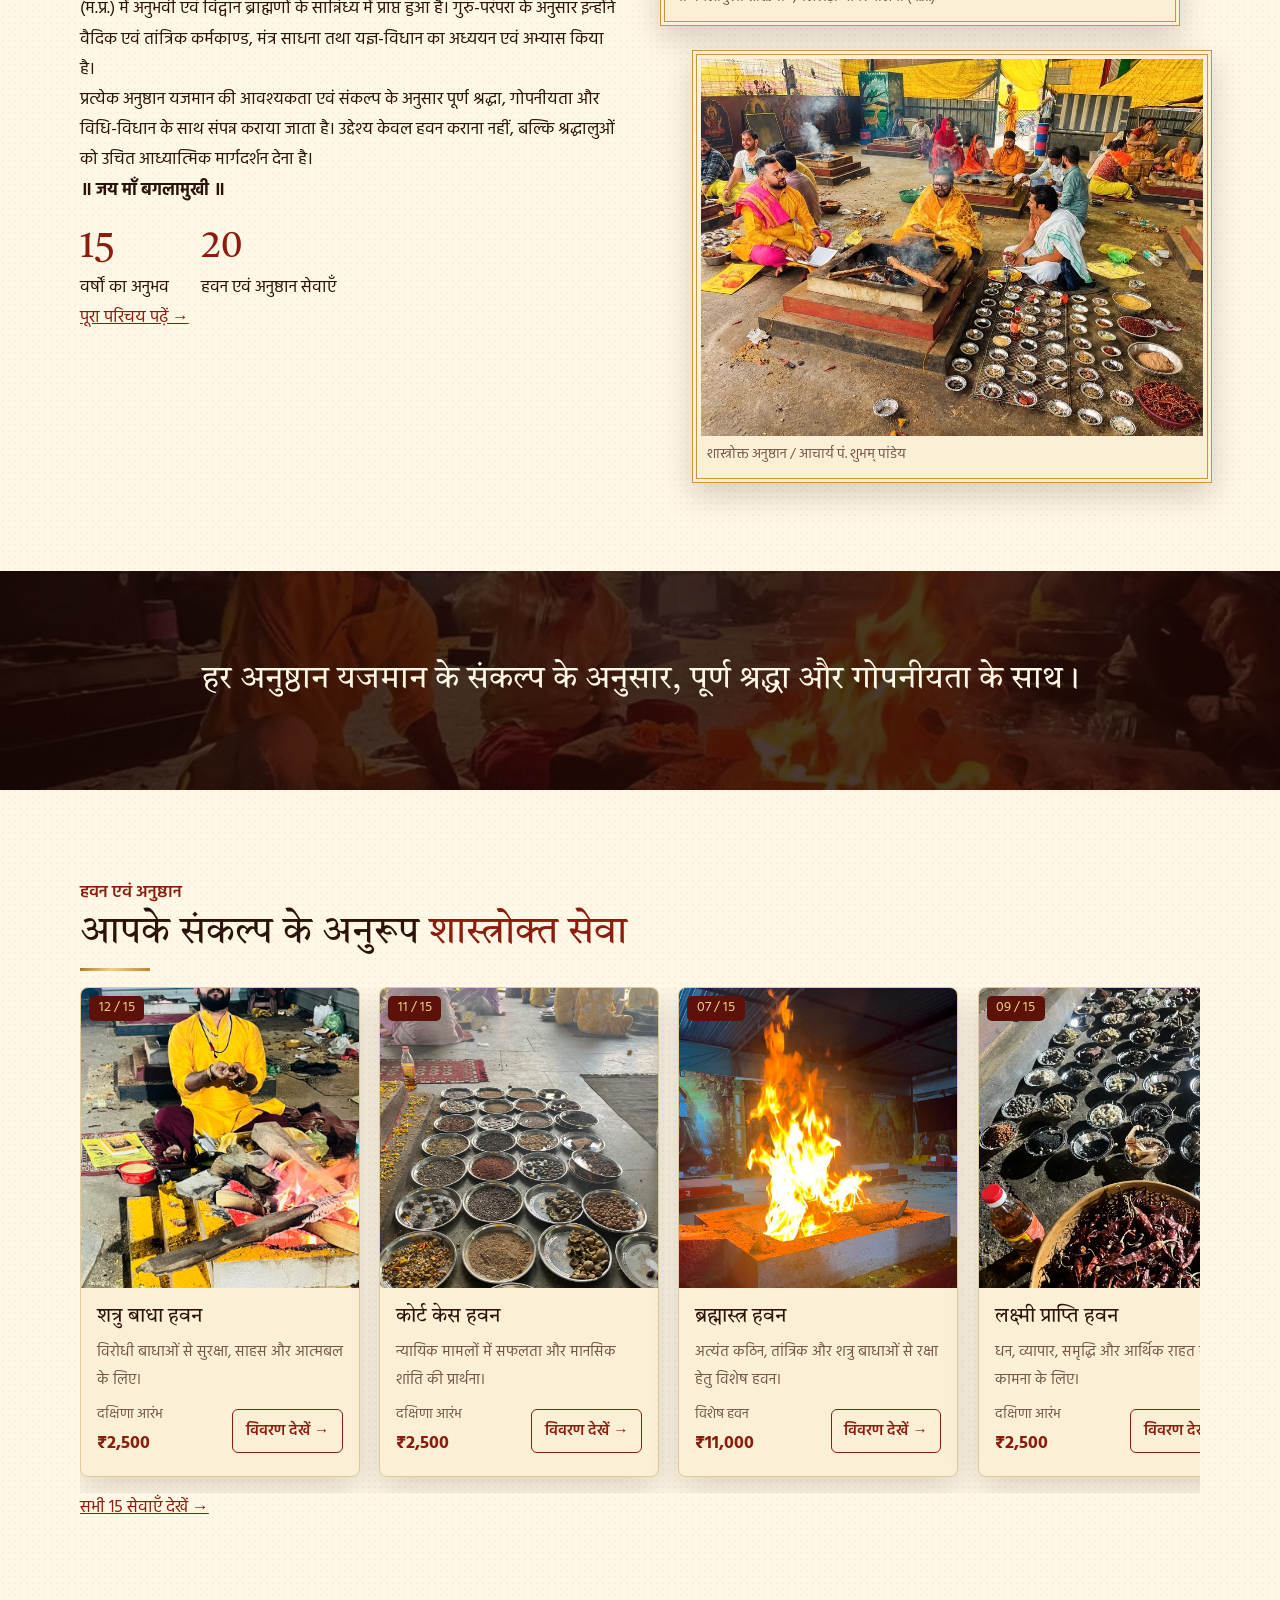
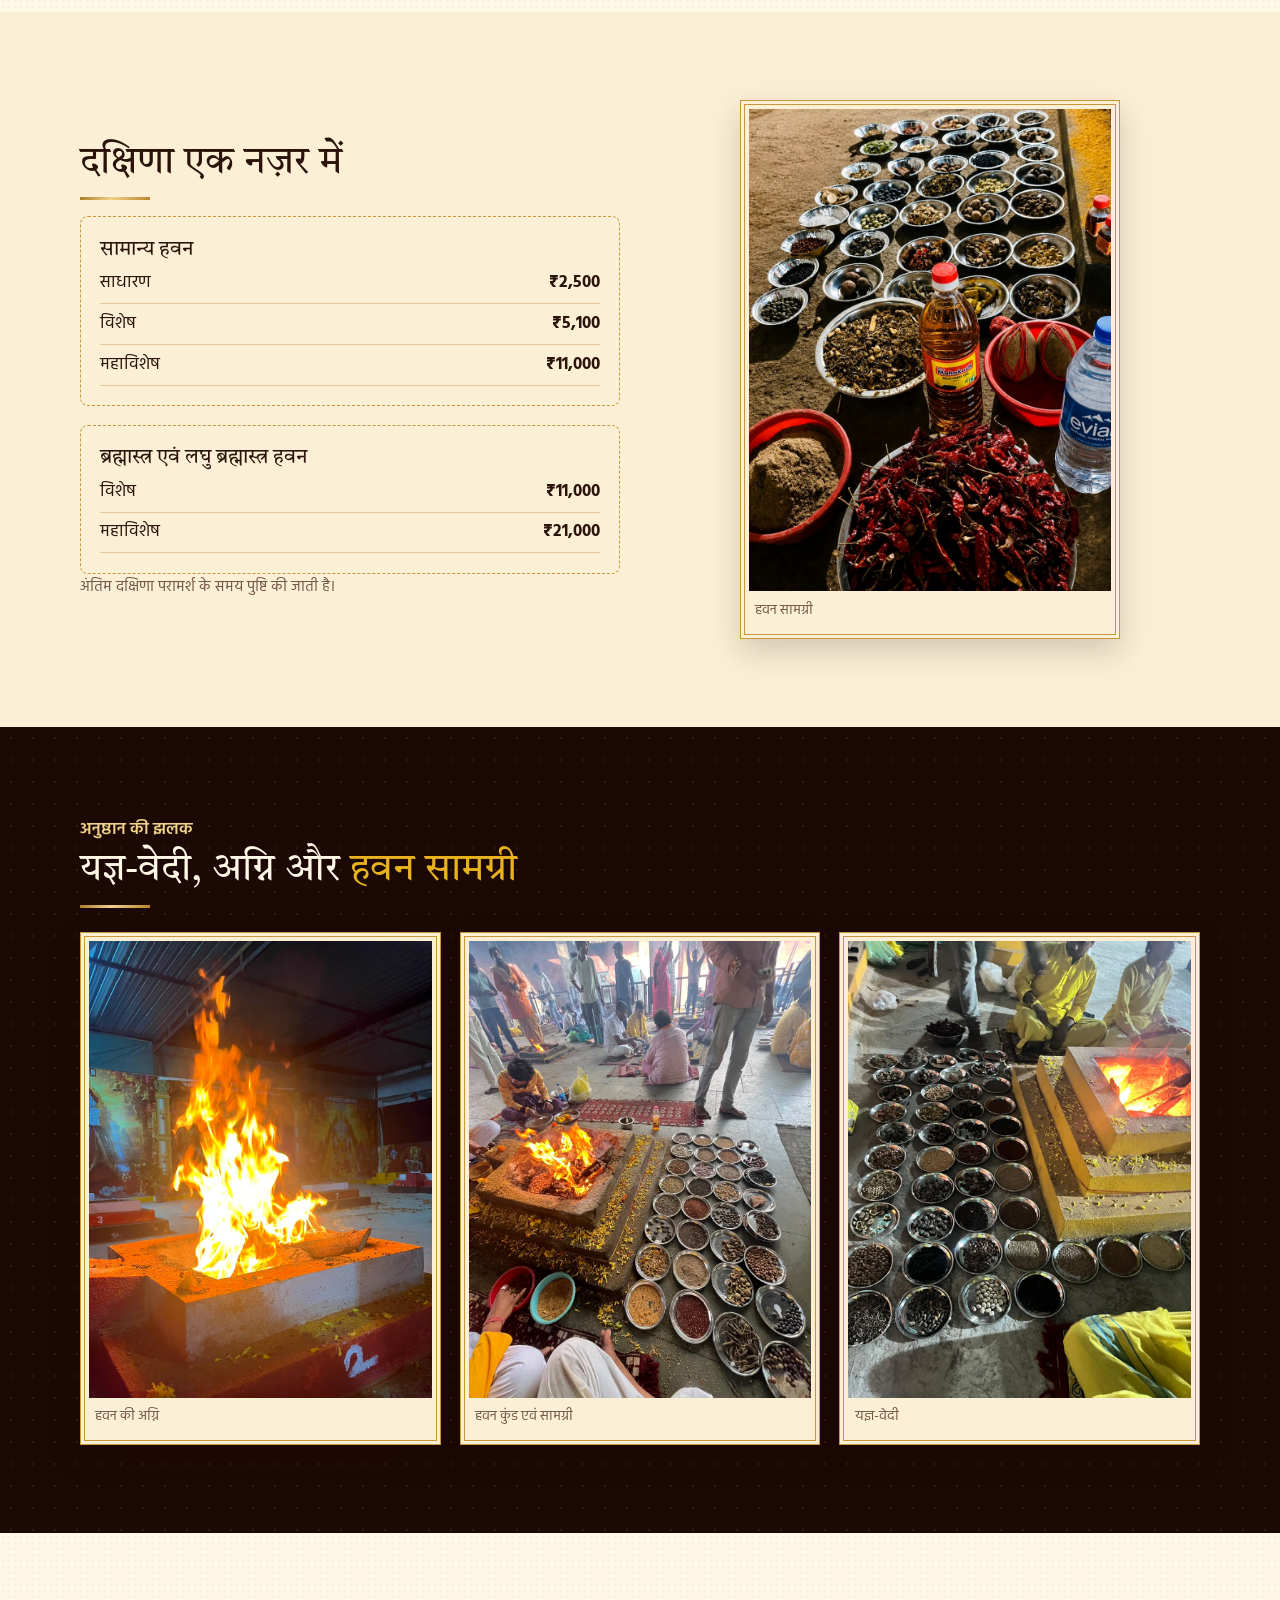
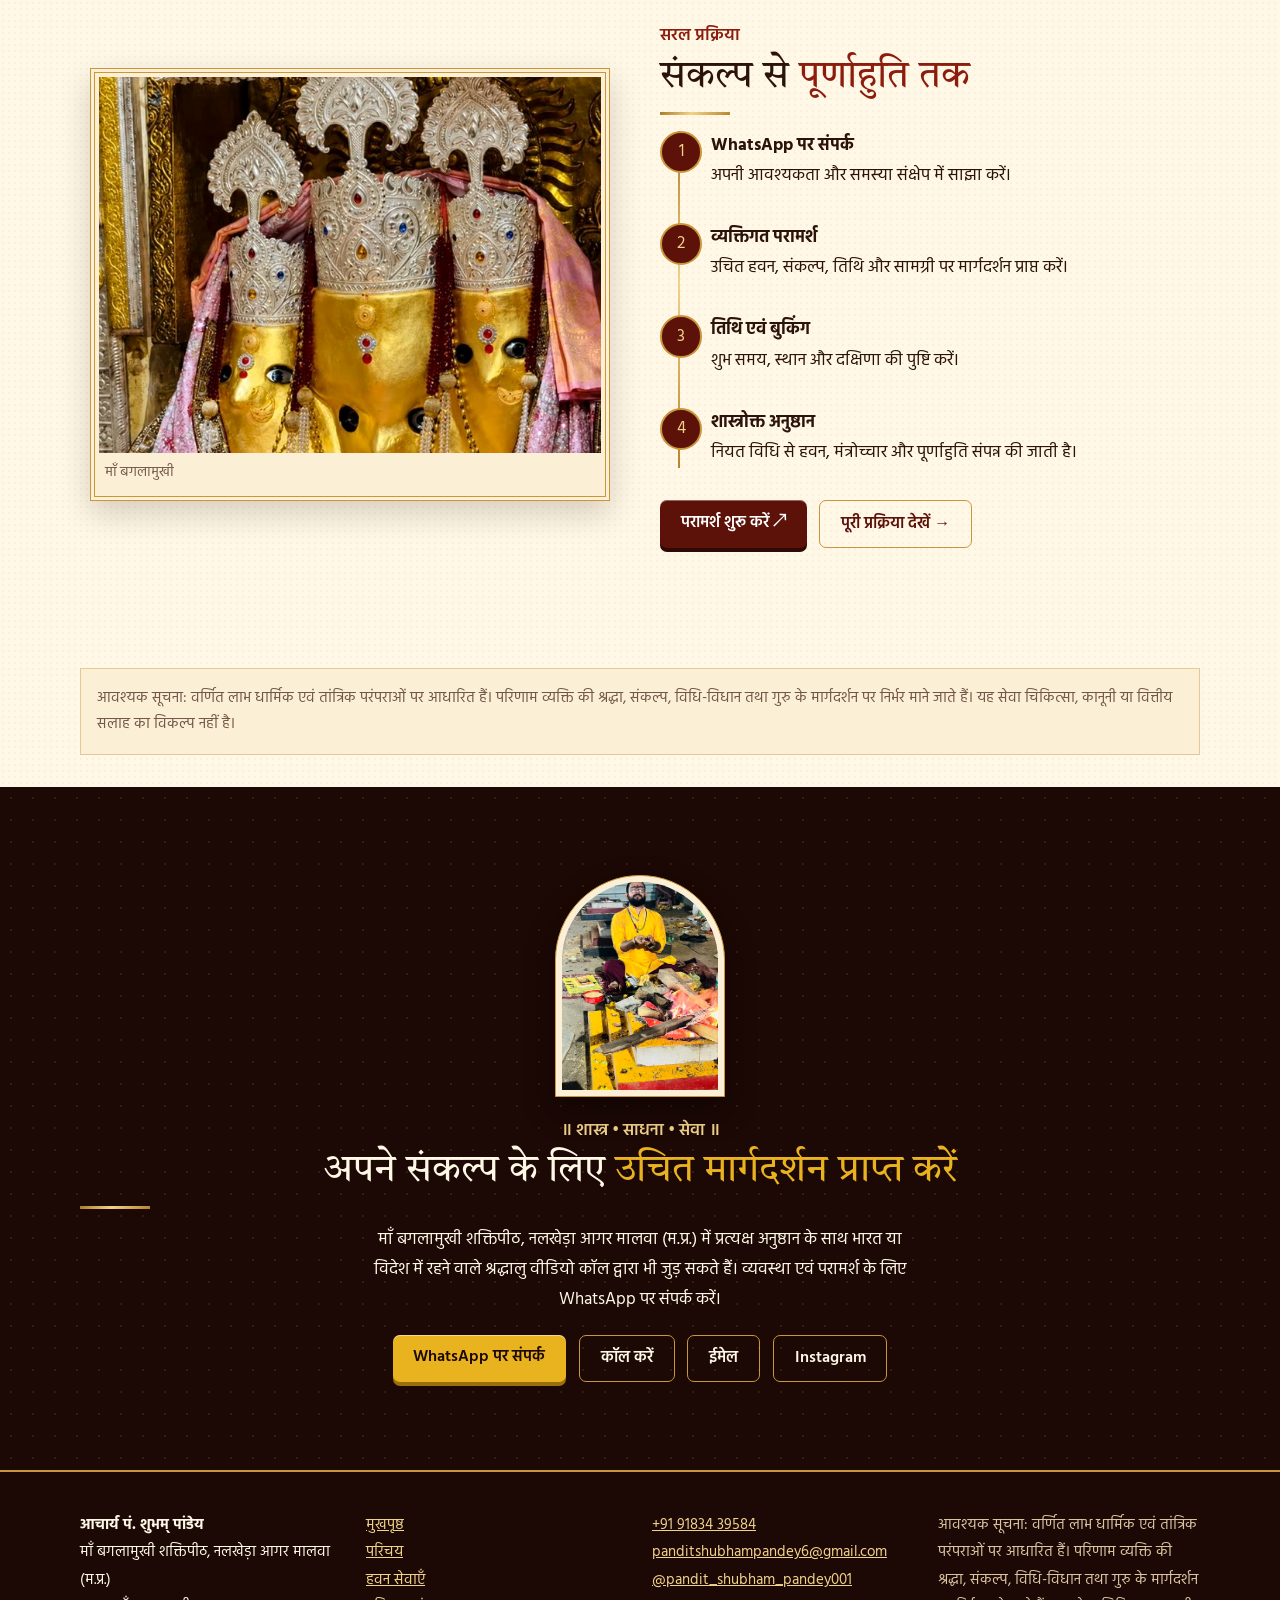
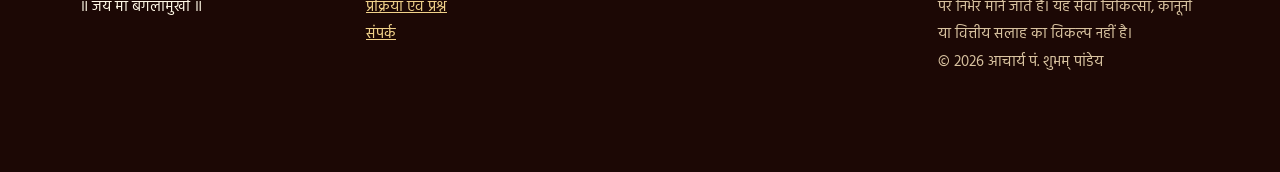
==== commit 21f83b8d: "100 stoped" ====
--- a/index.html
+++ b/index.html
@@ -23,7 +23,7 @@
 <main id="main"><section class="hero dark"><div class="wrap"><div><p class="kicker">• शास्त्र • साधना • सेवा</p><h1><small>माँ बगलामुखी हवन • नलखेड़ा</small>शुभम् पांडेय</h1><p class="lead">शुद्ध संकल्प और शास्त्रोक्त विधि से वैदिक एवं तांत्रिक हवन–अनुष्ठान</p><p lang="en" class="note" style="color:#d9c3a0">Maa Baglamukhi Hawan in Nalkheda by Acharya Shubham Pandey</p><div class="chips"><span>15 वर्षों का अनुभव</span><span>माँ बगलामुखी शक्तिपीठ, नलखेड़ा आगर मालवा (म.प्र.)</span></div><div class="row"><a class="btn gold wa-link" data-message="नमस्ते आचार्य जी, मैं हवन/अनुष्ठान की बुकिंग के लिए जानकारी चाहता/चाहती हूँ।" href="https://wa.me/919183439584" target="_blank" rel="noopener">हवन के लिए परामर्श लें</a><a class="btn ghost" href="services.html">सभी हवन देखें</a></div></div>
 <div class="scene"><div class="mandala" aria-hidden="true"><i></i><i></i><i></i><i></i></div><div class="arch"><img src="main%20header%20photos/Hero%20section%20with%20bio.jpeg" alt="आचार्य पं. शुभम् पांडेय हवन कुंड के सामने" width="600" height="800" decoding="async" style="object-position:50% 18%"></div></div></div></section>
 <div class="trust"><div>शास्त्रोक्त विधि-विधान</div><div>शुद्ध मंत्रोच्चार</div><div>व्यक्तिगत संकल्प एवं मार्गदर्शन</div><div>पूर्ण श्रद्धा एवं गोपनीयता</div></div>
-<section class="sec"><div class="wrap split"><div class="reveal"><p class="kicker">आचार्य परिचय</p><h2>गुरु-परंपरा से प्राप्त ज्ञान, <em>आपके संकल्प के लिए</em></h2><p>आचार्य पं. शुभम् पांडेय पिछले 5 वर्षों से वैदिक एवं तांत्रिक परंपरा के अनुसार विभिन्न प्रकार के हवन, जप एवं अनुष्ठान शास्त्रोक्त विधि-विधान से संपन्न करा रहे हैं।</p><p>इनका प्रशिक्षण एवं आध्यात्मिक मार्गदर्शन माँ बगलामुखी शक्तिपीठ, नलखेड़ा आगर मालवा (म.प्र.) में अनुभवी एवं विद्वान ब्राह्मणों के सान्निध्य में प्राप्त हुआ है। गुरु-परंपरा के अनुसार इन्होंने वैदिक एवं तांत्रिक कर्मकाण्ड, मंत्र साधना तथा यज्ञ-विधान का अध्ययन एवं अभ्यास किया है।</p><p>प्रत्येक अनुष्ठान यजमान की आवश्यकता एवं संकल्प के अनुसार पूर्ण श्रद्धा, गोपनीयता और विधि-विधान के साथ संपन्न कराया जाता है। उद्देश्य केवल हवन कराना नहीं, बल्कि श्रद्धालुओं को उचित आध्यात्मिक मार्गदर्शन देना है।</p><p><b>॥ जय माँ बगलामुखी ॥</b></p><div class="stats"><span><b data-count="15">15</b>वर्षों का अनुभव</span><span><b data-count="1000">1000 +</b>हवन एवं अनुष्ठान सेवाएँ</span></div><p><a href="about.html">पूरा परिचय पढ़ें →</a></p></div>
+<section class="sec"><div class="wrap split"><div class="reveal"><p class="kicker">आचार्य परिचय</p><h2>गुरु-परंपरा से प्राप्त ज्ञान, <em>आपके संकल्प के लिए</em></h2><p>आचार्य पं. शुभम् पांडेय पिछले 5 वर्षों से वैदिक एवं तांत्रिक परंपरा के अनुसार विभिन्न प्रकार के हवन, जप एवं अनुष्ठान शास्त्रोक्त विधि-विधान से संपन्न करा रहे हैं।</p><p>इनका प्रशिक्षण एवं आध्यात्मिक मार्गदर्शन माँ बगलामुखी शक्तिपीठ, नलखेड़ा आगर मालवा (म.प्र.) में अनुभवी एवं विद्वान ब्राह्मणों के सान्निध्य में प्राप्त हुआ है। गुरु-परंपरा के अनुसार इन्होंने वैदिक एवं तांत्रिक कर्मकाण्ड, मंत्र साधना तथा यज्ञ-विधान का अध्ययन एवं अभ्यास किया है।</p><p>प्रत्येक अनुष्ठान यजमान की आवश्यकता एवं संकल्प के अनुसार पूर्ण श्रद्धा, गोपनीयता और विधि-विधान के साथ संपन्न कराया जाता है। उद्देश्य केवल हवन कराना नहीं, बल्कि श्रद्धालुओं को उचित आध्यात्मिक मार्गदर्शन देना है।</p><p><b>॥ जय माँ बगलामुखी ॥</b></p><div class="stats"><span><b data-count="15">15</b>वर्षों का अनुभव</span><span><b data-count="100">100</b>हवन एवं अनुष्ठान सेवाएँ</span></div><p><a href="about.html">पूरा परिचय पढ़ें →</a></p></div>
 <div><figure class="frame tilt reveal"><img src="main%20header%20photos/WhatsApp%20Image%202026-08-17%20at%2023.06.39.jpeg" alt="माँ बगलामुखी शक्तिपीठ, नलखेड़ा" loading="lazy" decoding="async"><figcaption>माँ बगलामुखी शक्तिपीठ, नलखेड़ा आगर मालवा (म.प्र.)</figcaption></figure><figure class="frame tilt reveal" style="margin-top:1.5rem;margin-left:2rem"><img src="main%20header%20photos/WhatsApp%20Image%202026-08-17%20at%2023.06.40%20(2).jpeg" alt="आचार्य जी यजमान के साथ हवन करते हुए" loading="lazy" decoding="async"><figcaption>शास्त्रोक्त अनुष्ठान / आचार्य पं. शुभम् पांडेय</figcaption></figure></div></div></section>
 <section class="sec dark qband"><img src="extra-photos/hawan-ratri-agni.jpeg" alt="" aria-hidden="true" loading="lazy"><div class="wrap"><p class="quote reveal">हर अनुष्ठान यजमान के संकल्प के अनुसार, पूर्ण श्रद्धा और गोपनीयता के साथ।</p></div></section>
 <section class="sec"><div class="wrap"><p class="kicker">हवन एवं अनुष्ठान</p><h2>आपके संकल्प के अनुरूप <em>शास्त्रोक्त सेवा</em></h2><div class="scroller"><article class="card tilt " data-cat="raksha"><div class="ph"><img src="hawan%20photos/WhatsApp%20Image%202026-08-17%20at%2023.12.53%20(1).jpeg" alt="शत्रु बाधा हवन की झलक" width="400" height="300" loading="lazy" decoding="async"><span class="num">12 / 15</span></div><div class="bd"><h3>शत्रु बाधा हवन</h3><p>विरोधी बाधाओं से सुरक्षा, साहस और आत्मबल के लिए।</p><div class="bt"><span><small>दक्षिणा आरंभ</small><b>₹2,500</b></span><button class="more" type="button" data-service="11">विवरण देखें →</button></div></div></article><article class="card tilt " data-cat="raksha"><div class="ph"><img src="hawan%20photos/WhatsApp%20Image%202026-08-17%20at%2023.12.45.jpeg" alt="कोर्ट केस हवन की झलक" width="400" height="300" loading="lazy" decoding="async"><span class="num">11 / 15</span></div><div class="bd"><h3>कोर्ट केस हवन</h3><p>न्यायिक मामलों में सफलता और मानसिक शांति की प्रार्थना।</p><div class="bt"><span><small>दक्षिणा आरंभ</small><b>₹2,500</b></span><button class="more" type="button" data-service="10">विवरण देखें →</button></div></div></article><article class="card tilt " data-cat="raksha"><div class="ph"><img src="hawan%20photos/WhatsApp%20Image%202026-08-17%20at%2023.13.00.jpeg" alt="ब्रह्मास्त्र हवन की झलक" width="400" height="300" loading="lazy" decoding="async"><span class="num">07 / 15</span></div><div class="bd"><h3>ब्रह्मास्त्र हवन</h3><p>अत्यंत कठिन, तांत्रिक और शत्रु बाधाओं से रक्षा हेतु विशेष हवन।</p><div class="bt"><span><small>विशेष हवन</small><b>₹11,000</b></span><button class="more" type="button" data-service="6">विवरण देखें →</button></div></div></article><article class="card tilt " data-cat="samriddhi"><div class="ph"><img src="hawan%20photos/WhatsApp%20Image%202026-08-17%20at%2023.12.58.jpeg" alt="लक्ष्मी प्राप्ति हवन की झलक" width="400" height="300" loading="lazy" decoding="async"><span class="num">09 / 15</span></div><div class="bd"><h3>लक्ष्मी प्राप्ति हवन</h3><p>धन, व्यापार, समृद्धि और आर्थिक राहत की कामना के लिए।</p><div class="bt"><span><small>दक्षिणा आरंभ</small><b>₹2,500</b></span><button class="more" type="button" data-service="8">विवरण देखें →</button></div></div></article><article class="card tilt " data-cat="sambandh"><div class="ph"><img src="hawan%20photos/WhatsApp%20Image%202026-08-17%20at%2023.12.43.jpeg" alt="शीघ्र विवाह हवन की झलक" width="400" height="300" loading="lazy" decoding="async"><span class="num">15 / 15</span></div><div class="bd"><h3>शीघ्र विवाह हवन</h3><p>विवाह की बाधा, शुभ योग और पारिवारिक सहमति की कामना के लिए।</p><div class="bt"><span><small>दक्षिणा आरंभ</small><b>₹2,500</b></span><button class="more" type="button" data-service="14">विवरण देखें →</button></div></div></article><article class="card tilt " data-cat="sambandh"><div class="ph"><img src="hawan%20photos/WhatsApp%20Image%202026-08-17%20at%2023.12.54%20(2).jpeg" alt="आकर्षण हवन की झलक" width="400" height="300" decoding="async"><span class="num">01 / 15</span></div><div class="bd"><h3>आकर्षण हवन</h3><p>व्यक्तित्व, सहयोग, अवसर और सामाजिक प्रतिष्ठा के लिए।</p><div class="bt"><span><small>दक्षिणा आरंभ</small><b>₹2,500</b></span><button class="more" type="button" data-service="0">विवरण देखें →</button></div></div></article></div><p><a href="services.html">सभी 15 सेवाएँ देखें →</a></p></div></section>
